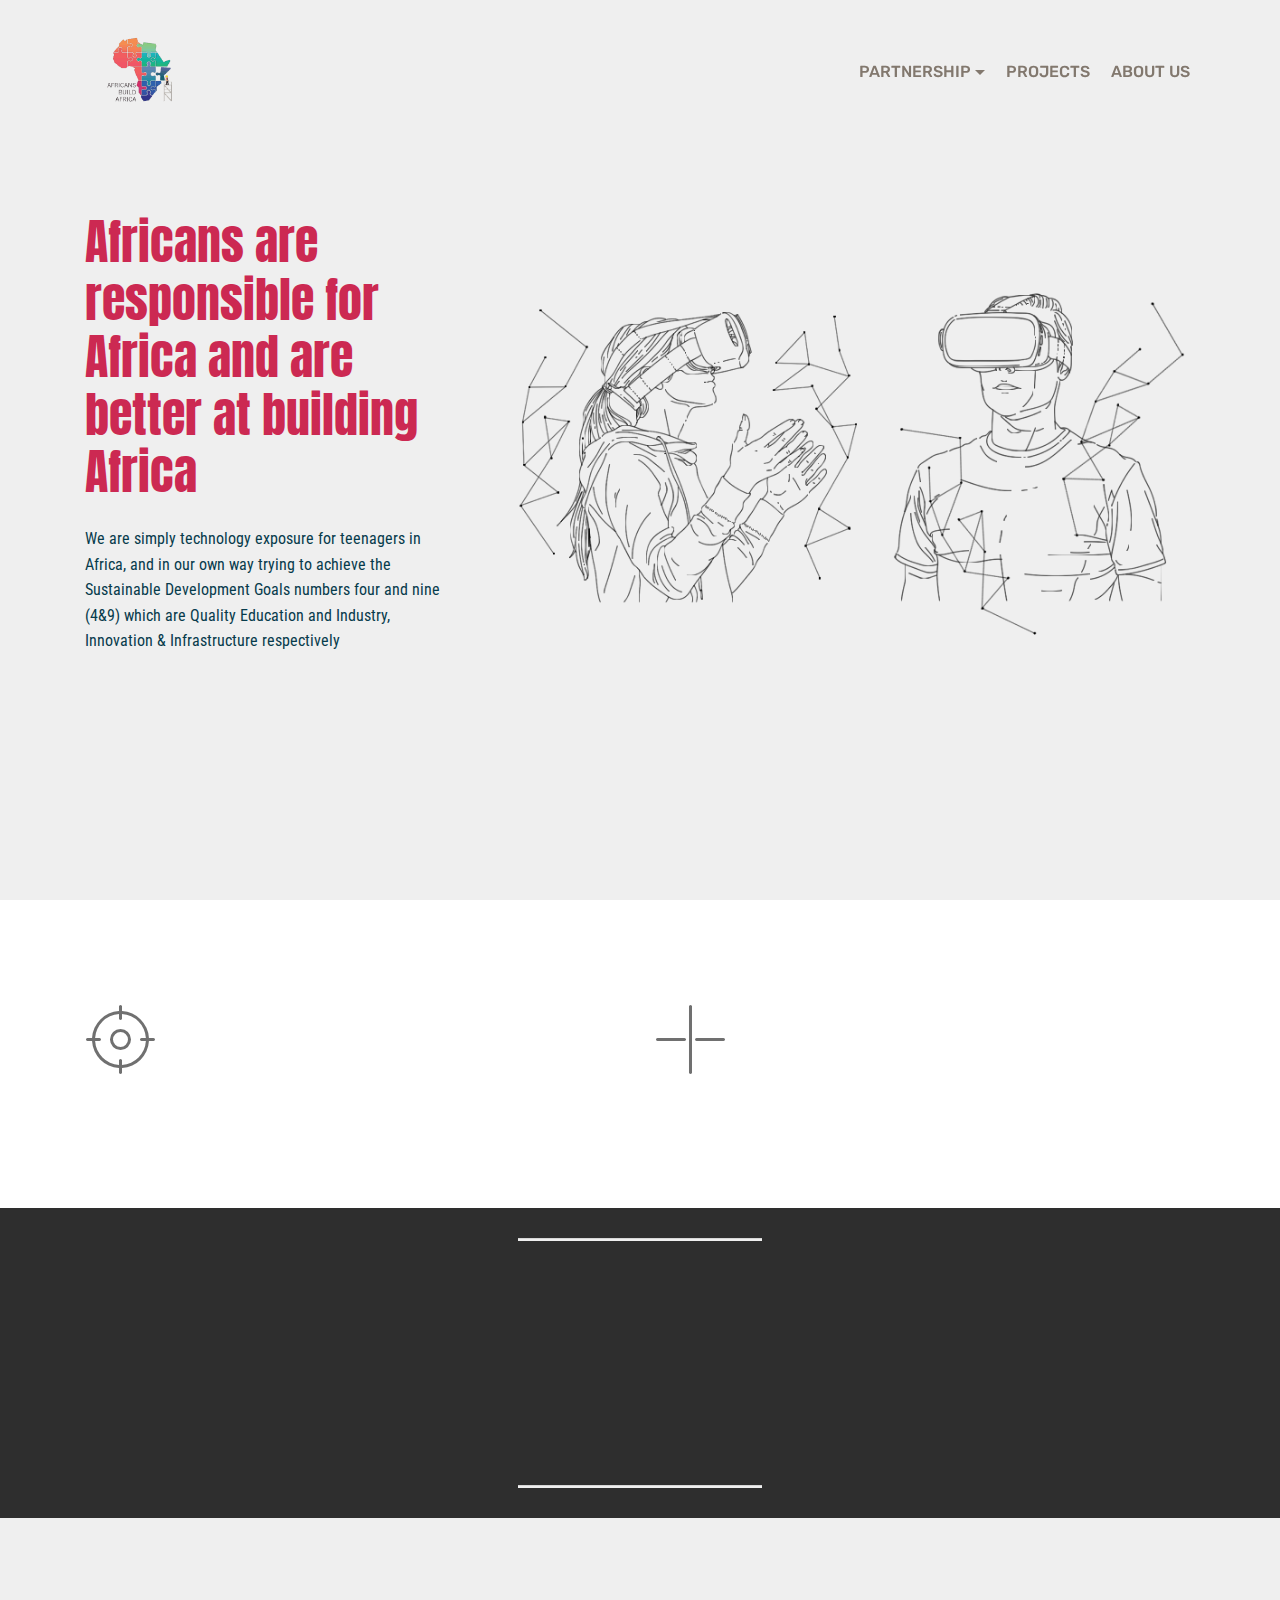
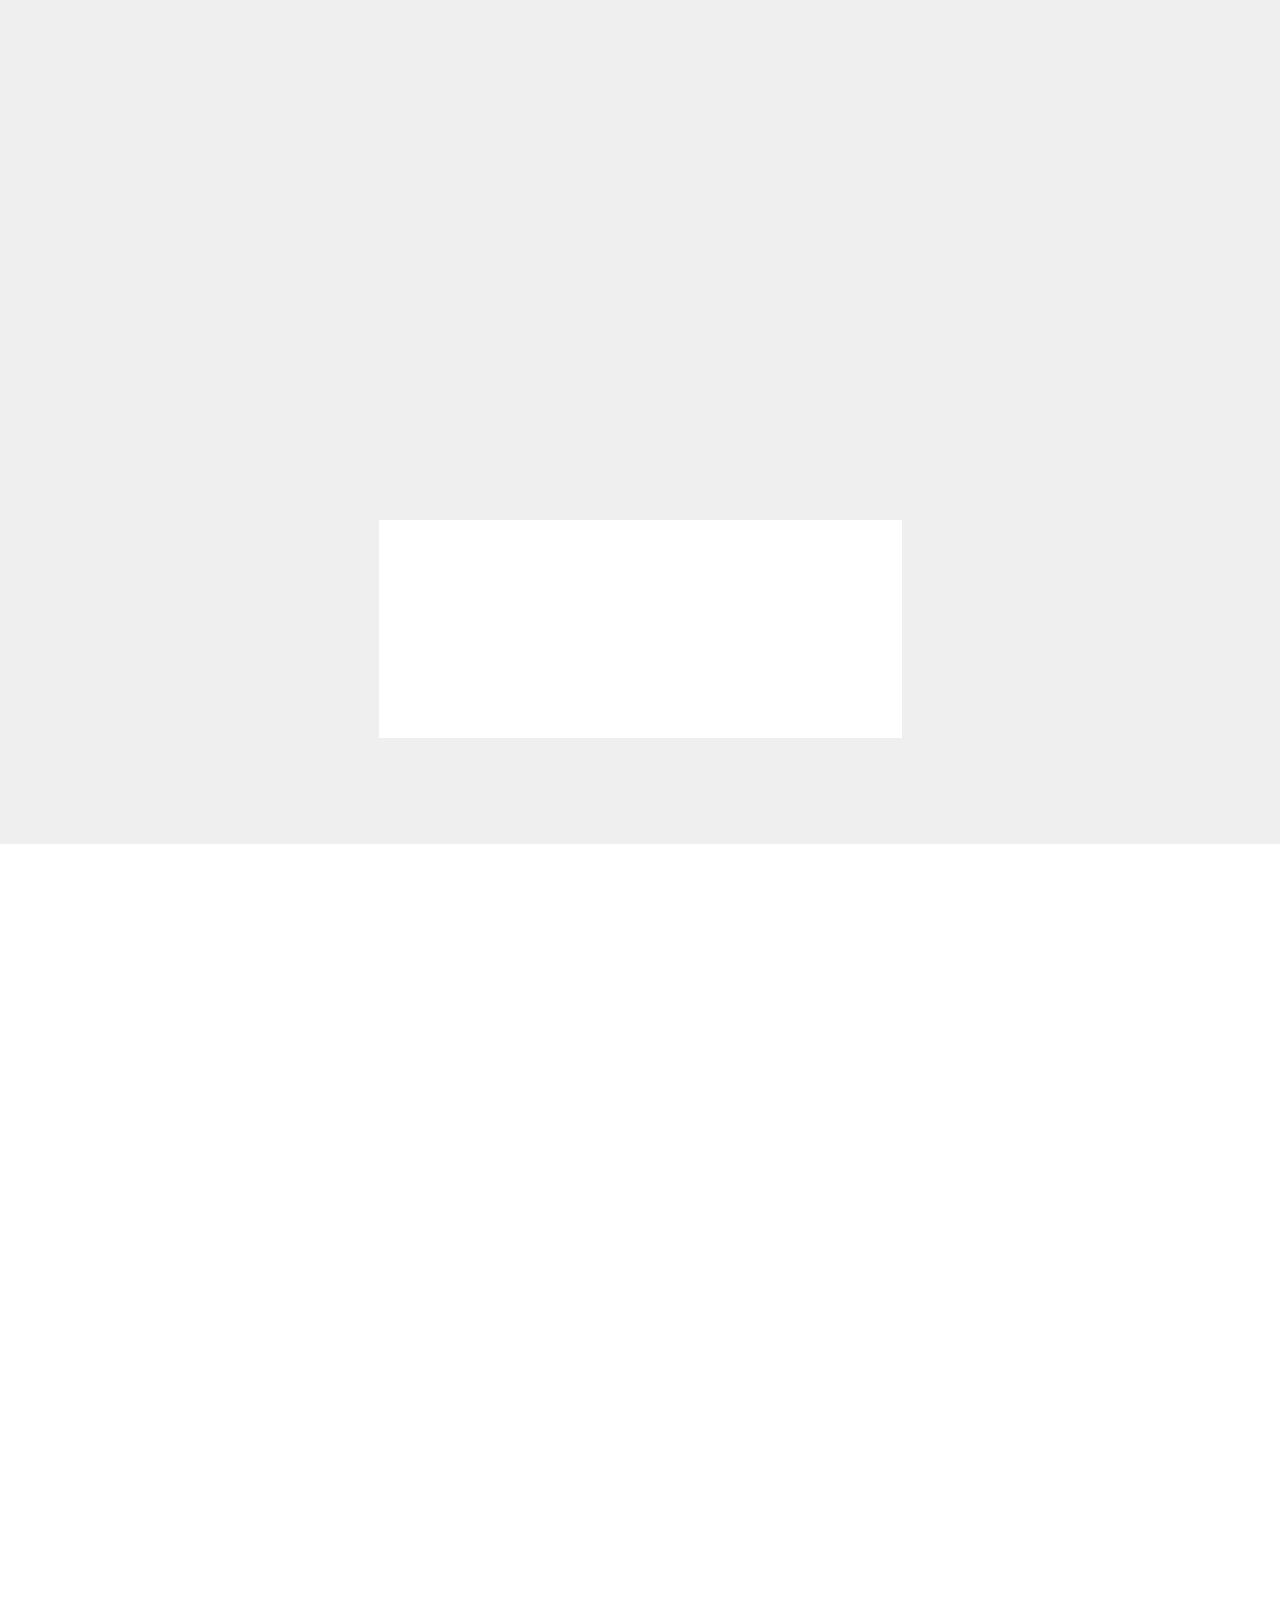
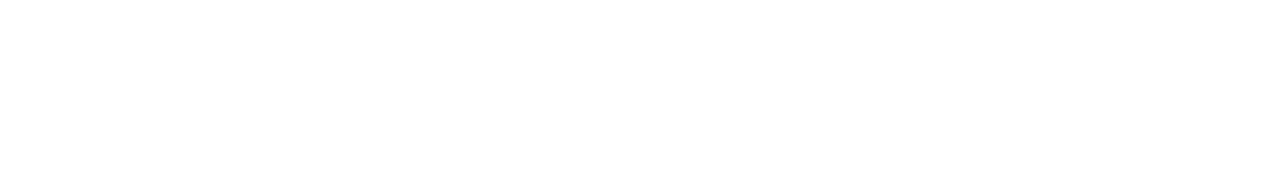
==== index.html @ 3caf0d1a "create github pages" ====
<!DOCTYPE html>
<html >
<head>
  <!-- Site made with Mobirise Website Builder v4.7.1, https://mobirise.com -->
  <meta charset="UTF-8">
  <meta http-equiv="X-UA-Compatible" content="IE=edge">
  <meta name="generator" content="Mobirise v4.7.1, mobirise.com">
  <meta name="viewport" content="width=device-width, initial-scale=1, minimum-scale=1">
  <link rel="shortcut icon" href="assets/images/africans-build-africa-logo-212x212.png" type="image/x-icon">
  <meta name="description" content="">
  <title>Home</title>
  <link rel="stylesheet" href="assets/web/assets/mobirise-icons/mobirise-icons.css">
  <link rel="stylesheet" href="assets/tether/tether.min.css">
  <link rel="stylesheet" href="assets/bootstrap/css/bootstrap.min.css">
  <link rel="stylesheet" href="assets/bootstrap/css/bootstrap-grid.min.css">
  <link rel="stylesheet" href="assets/bootstrap/css/bootstrap-reboot.min.css">
  <link rel="stylesheet" href="assets/animatecss/animate.min.css">
  <link rel="stylesheet" href="assets/socicon/css/styles.css">
  <link rel="stylesheet" href="assets/dropdown/css/style.css">
  <link rel="stylesheet" href="assets/theme/css/style.css">
  <link rel="stylesheet" href="assets/mobirise/css/mbr-additional.css" type="text/css">
  
  
  
</head>
<body>
  <section class="menu cid-qP77L60Vwp" once="menu" id="menu2-0">

    

    <nav class="navbar navbar-expand beta-menu navbar-dropdown align-items-center navbar-fixed-top navbar-toggleable-sm bg-color transparent">
        <button class="navbar-toggler navbar-toggler-right" type="button" data-toggle="collapse" data-target="#navbarSupportedContent" aria-controls="navbarSupportedContent" aria-expanded="false" aria-label="Toggle navigation">
            <div class="hamburger">
                <span></span>
                <span></span>
                <span></span>
                <span></span>
            </div>
        </button>
        <div class="menu-logo">
            <div class="navbar-brand">
                <span class="navbar-logo">
                    <a href="http://africansbuildafrica.org/">
                        <img src="assets/images/africans-build-africa-logo-212x212.png" alt="Africans Build Africa" title="" style="height: 8rem;">
                    </a>
                </span>
                <span class="navbar-caption-wrap"><a class="navbar-caption text-black display-4" href="https://mobirise.com"></a></span>
            </div>
        </div>
        <div class="collapse navbar-collapse" id="navbarSupportedContent">
            <ul class="navbar-nav nav-dropdown nav-right" data-app-modern-menu="true"><li class="nav-item dropdown">
                    <a class="nav-link link text-info dropdown-toggle display-4" href="partnership.html" data-toggle="dropdown-submenu" aria-expanded="false">
                        PARTNERSHIP</a><div class="dropdown-menu"><a class="text-info dropdown-item display-4" href="partnership.html">Sponsorship</a><a class="text-info dropdown-item display-4" href="partnership.html" aria-expanded="false">Volunteer</a></div>
                </li><li class="nav-item">
                    <a class="nav-link link text-info display-4" href="page1.html#header9-r">
                        PROJECTS<br></a>
                </li><li class="nav-item"><a class="nav-link link text-info display-4" href="about_us.html">
                        ABOUT US<br></a></li></ul>
            
        </div>
    </nav>
</section>

<section class="engine"><a href="https://mobirise.ws/o">free mobile website builder</a></section><section class="header3 cid-qPjDrXZtma mbr-fullscreen" id="header3-12">

    

    

    <div class="container">
        <div class="media-container-row">
            <div class="mbr-figure" style="width: 200%;">
                <img src="assets/images/slide00-763x449.png" alt="VR" title="">
            </div>

            <div class="media-content">
                <h1 class="mbr-section-title mbr-white pb-3 mbr-fonts-style display-2">Africans are responsible for Africa and are better at building Africa</h1>
                
                <div class="mbr-section-text mbr-white pb-3 ">
                    <p class="mbr-text mbr-fonts-style display-7">
                        We are simply technology exposure for teenagers in Africa, and in our own way trying to achieve the Sustainable Development Goals numbers four and nine (4&amp;9) which are Quality Education and Industry, Innovation &amp; Infrastructure respectively</p>
                </div>
                
            </div>
        </div>
    </div>

</section>

<section class="features7 cid-qPiSdGuQRK" id="features7-4">
    
    

    
    <div class="container">
        <div class="row justify-content-center">

            <div class="card p-3 col-12 col-md-6">
                <div class="media">
                    <div class="card-img pr-2">
                        <span class="mbr-iconfont mbri-target"></span>
                    </div>
                    <div class="card-box media-body">
                        <h4 class="card-title py-3 mbr-fonts-style display-7"><strong>VISION</strong></h4>
                        <p class="mbr-text mbr-fonts-style display-7">
                           an Africa where indigents are empowered and encouraged to deliberately take on and solve every-day challenge
                        </p>
                    </div>
                </div>
            </div>

            <div class="card p-3 col-12 col-md-6">
                <div class="media"> 
                    <div class="card-img pr-2">
                        <span class="mbr-iconfont mbri-plus"></span>
                    </div>
                    <div class="card-box media-body">
                        <h4 class="card-title py-3 mbr-fonts-style display-7"><strong>MISSION</strong></h4>
                        <p class="mbr-text mbr-fonts-style display-7">
                           to support the creation of an enabling environment which empowers young Africans to provide solutions to every-day problems
                        </p>
                    </div>
                </div>
            </div>

            

            
        </div>
    </div>
</section>

<section class="mbr-section article content10 cid-qPj3KdfQwL" id="content10-n">
    
     

    <div class="container">
        <div class="inner-container" style="width: 88%;">
            <hr class="line" style="width: 25%;">
            <div class="section-text align-center mbr-white mbr-fonts-style display-5"><em>With a bias for teenagers and technology, inspired by our belief in technology as the backbone for developing disruptive solution to any problem, we seek to reduce the level of ignorance with regards technology exposure amongst teenagers in Africa
</em><div><em>
</em></div><div><em>To achieve our mission, we will maximize the use of <strong>Virtual Reality Technology</strong> and develop technology experience centres across the African continent</em></div></div>
            <hr class="line" style="width: 25%;">
        </div>
    </div>
</section>

<section class="features18 popup-btn-cards cid-qPj1phIFl6" id="features18-f">

    

    
    <div class="container">
        <h2 class="mbr-section-title pb-3 align-center mbr-fonts-style display-2">A first initiative</h2>
        <h3 class="mbr-section-subtitle display-5 align-center mbr-fonts-style mbr-light">our maiden project</h3>
        <div class="media-container-row pt-5 ">
            <div class="card p-3 col-12 col-md-6">
                <div class="card-wrapper ">
                    <div class="card-img">
                        <div class="mbr-overlay"></div>
                        <div class="mbr-section-btn text-center"><a href="page1.html#header9-r" class="btn btn-secondary-outline display-4">Learn More</a></div>
                        <img src="assets/images/mynigeria-logo-i-mockup-1046x654.jpg" alt="Mobirise" title="">
                    </div>
                    <div class="card-box">
                        
                        <p class="mbr-text mbr-fonts-style align-left display-7">An initiative of the ABA organization working to expose children <br>(age 6-12) to their cultural roots. Through summer school and cultural exchange tours amongst others, MyNigeria inspires teenagers to be culture inquisitive by creating a learning platform that would deliver the best possible learning opportunity on all aspects of Nigerian culture, however diverse.
                        </p>
                    </div>
                </div>
            </div>
            

            

            
        </div>
    </div>
</section>

<section class="mbr-section form1 cid-qPiTfbpZos" id="form1-8">

    

    
    <div class="container">
        <div class="row justify-content-center">
            <div class="title col-12 col-lg-8">
                <h2 class="mbr-section-title align-center pb-3 mbr-fonts-style display-2">
                    CONTACT FORM
                </h2>
                <h3 class="mbr-section-subtitle align-center mbr-light pb-3 mbr-fonts-style display-5">
                    To reach us to be a partner in sponsorship and or volunteering.
                </h3>
            </div>
        </div>
    </div>
    <div class="container">
        <div class="row justify-content-center">
            <div class="media-container-column col-lg-8" data-form-type="formoid">
                    <div data-form-alert="" hidden="">Thanks for filling out the form!</div>
            
                    <form class="mbr-form" action="https://mobirise.com/" method="post" data-form-title="Mobirise Form"><input type="hidden" name="email" data-form-email="true" value="0aPue9z1H8r1ncO+2oD/396LRywT3zPu8SO1XTd2Z6Qi+t4EwQNlZKF6ZgDTkCr9yXQZxqCY0YjiorLmJ9UrQC/lUhsofE3Bj3aoCwno2oYM/ZnD2/RziuAx1MzKbEK+" data-form-field="Email">
                        <div class="row row-sm-offset">
                            <div class="col-md-4 multi-horizontal" data-for="name">
                                <div class="form-group">
                                    <label class="form-control-label mbr-fonts-style display-7" for="name-form1-8">Name</label>
                                    <input type="text" class="form-control" name="name" data-form-field="Name" required="" id="name-form1-8">
                                </div>
                            </div>
                            <div class="col-md-4 multi-horizontal" data-for="email">
                                <div class="form-group">
                                    <label class="form-control-label mbr-fonts-style display-7" for="email-form1-8">Email</label>
                                    <input type="email" class="form-control" name="email" data-form-field="Email" required="" id="email-form1-8">
                                </div>
                            </div>
                            <div class="col-md-4 multi-horizontal" data-for="phone">
                                <div class="form-group">
                                    <label class="form-control-label mbr-fonts-style display-7" for="phone-form1-8">Phone</label>
                                    <input type="tel" class="form-control" name="phone" data-form-field="Phone" id="phone-form1-8">
                                </div>
                            </div>
                        </div>
                        <div class="form-group" data-for="message">
                            <label class="form-control-label mbr-fonts-style display-7" for="message-form1-8">Message</label>
                            <textarea type="text" class="form-control" name="message" rows="7" data-form-field="Message" id="message-form1-8"></textarea>
                        </div>
            
                        <span class="input-group-btn"><button href="" type="submit" class="btn btn-form btn-secondary display-4">SEND FORM</button></span>
                    </form>
            </div>
        </div>
    </div>
</section>

<section once="" class="cid-qPiTyxk64c mbr-reveal" id="footer7-c">

    

    

    <div class="container">
        <div class="media-container-row align-center mbr-white">
            <div class="row row-links">
                <ul class="foot-menu">
                    
                    
                    
                    
                    
                <li class="foot-menu-item mbr-fonts-style display-7"></li><li class="foot-menu-item mbr-fonts-style display-7"><a class="text-white mbr-bold" href="partnership.html" target="_blank">Partnership</a></li><li class="foot-menu-item mbr-fonts-style display-7"><a class="text-white mbr-bold" href="projects.html" target="_blank">Project</a>s</li><li class="foot-menu-item mbr-fonts-style display-7"><a class="text-white mbr-bold" href="about_us.html" target="_blank">About Us</a></li><li class="foot-menu-item mbr-fonts-style display-7"></li></ul>
            </div>
            <div class="row social-row">
                <div class="social-list align-right pb-2">
                    
                    
                    
                    
                    
                    
                <div class="soc-item">
                        <a href="https://twitter.com/africansbuildafrica" target="_blank">
                            <span class="mbr-iconfont mbr-iconfont-social socicon-twitter socicon"></span>
                        </a>
                    </div><div class="soc-item">
                        <a href="https://www.facebook.com/pages/africansbuildafrica" target="_blank">
                            <span class="mbr-iconfont mbr-iconfont-social socicon-facebook socicon"></span>
                        </a>
                    </div><div class="soc-item">
                        <a href="https://www.youtube.com/c/africansbuildafrica" target="_blank">
                            <span class="mbr-iconfont mbr-iconfont-social socicon-youtube socicon"></span>
                        </a>
                    </div><div class="soc-item">
                        <a href="https://instagram.com/africansbuildafrica" target="_blank">
                            <span class="mbr-iconfont mbr-iconfont-social socicon-instagram socicon"></span>
                        </a>
                    </div><div class="soc-item">
                        <a href="https://plus.google.com/u/0/+africansbuildafrica" target="_blank">
                            <span class="mbr-iconfont mbr-iconfont-social socicon-googleplus socicon"></span>
                        </a>
                    </div><div class="soc-item">
                        <a href="tel:+234-706-111-1111">
                            <span class="mbr-iconfont mbr-iconfont-social socicon-viber socicon"></span>
                        </a>
                    </div></div>
            </div>
            <div class="row row-copirayt">
                <p class="mbr-text mb-0 mbr-fonts-style mbr-white align-center display-7">
                    © Copyright 2018 AfricansBuildAfrica - All Rights Reserved
                </p>
            </div>
        </div>
    </div>
</section>


  <script src="assets/web/assets/jquery/jquery.min.js"></script>
  <script src="assets/popper/popper.min.js"></script>
  <script src="assets/tether/tether.min.js"></script>
  <script src="assets/bootstrap/js/bootstrap.min.js"></script>
  <script src="assets/smoothscroll/smooth-scroll.js"></script>
  <script src="assets/dropdown/js/script.min.js"></script>
  <script src="assets/touchswipe/jquery.touch-swipe.min.js"></script>
  <script src="assets/mbr-popup-btns/mbr-popup-btns.js"></script>
  <script src="assets/viewportchecker/jquery.viewportchecker.js"></script>
  <script src="assets/theme/js/script.js"></script>
  <script src="assets/formoid/formoid.min.js"></script>
  
  
  <input name="animation" type="hidden">
  </body>
</html>
---- assets/web/assets/mobirise-icons/mobirise-icons.css ----
@font-face {
  font-family: 'MobiriseIcons';
  src:  url('mobirise-icons.eot?spat4u');
  src:  url('mobirise-icons.eot?spat4u#iefix') format('embedded-opentype'),
    url('mobirise-icons.ttf?spat4u') format('truetype'),
    url('mobirise-icons.woff?spat4u') format('woff'),
    url('mobirise-icons.svg?spat4u#MobiriseIcons') format('svg');
  font-weight: normal;
  font-style: normal;
}

[class^="mbri-"], [class*=" mbri-"] {
  /* use !important to prevent issues with browser extensions that change fonts */
  font-family: MobiriseIcons !important;
  speak: none;
  font-style: normal;
  font-weight: normal;
  font-variant: normal;
  text-transform: none;
  line-height: 1;

  /* Better Font Rendering =========== */
  -webkit-font-smoothing: antialiased;
  -moz-osx-font-smoothing: grayscale;
}

.mbri-add-submenu:before {
  content: "\e900";
}
.mbri-alert:before {
  content: "\e901";
}
.mbri-align-center:before {
  content: "\e902";
}
.mbri-align-justify:before {
  content: "\e903";
}
.mbri-align-left:before {
  content: "\e904";
}
.mbri-align-right:before {
  content: "\e905";
}
.mbri-android:before {
  content: "\e906";
}
.mbri-apple:before {
  content: "\e907";
}
.mbri-arrow-down:before {
  content: "\e908";
}
.mbri-arrow-next:before {
  content: "\e909";
}
.mbri-arrow-prev:before {
  content: "\e90a";
}
.mbri-arrow-up:before {
  content: "\e90b";
}
.mbri-bold:before {
  content: "\e90c";
}
.mbri-bookmark:before {
  content: "\e90d";
}
.mbri-bootstrap:before {
  content: "\e90e";
}
.mbri-briefcase:before {
  content: "\e90f";
}
.mbri-browse:before {
  content: "\e910";
}
.mbri-bulleted-list:before {
  content: "\e911";
}
.mbri-calendar:before {
  content: "\e912";
}
.mbri-camera:before {
  content: "\e913";
}
.mbri-cart-add:before {
  content: "\e914";
}
.mbri-cart-full:before {
  content: "\e915";
}
.mbri-cash:before {
  content: "\e916";
}
.mbri-change-style:before {
  content: "\e917";
}
.mbri-chat:before {
  content: "\e918";
}
.mbri-clock:before {
  content: "\e919";
}
.mbri-close:before {
  content: "\e91a";
}
.mbri-cloud:before {
  content: "\e91b";
}
.mbri-code:before {
  content: "\e91c";
}
.mbri-contact-form:before {
  content: "\e91d";
}
.mbri-credit-card:before {
  content: "\e91e";
}
.mbri-cursor-click:before {
  content: "\e91f";
}
.mbri-cust-feedback:before {
  content: "\e920";
}
.mbri-database:before {
  content: "\e921";
}
.mbri-delivery:before {
  content: "\e922";
}
.mbri-desktop:before {
  content: "\e923";
}
.mbri-devices:before {
  content: "\e924";
}
.mbri-down:before {
  content: "\e925";
}
.mbri-download:before {
  content: "\e989";
}
.mbri-drag-n-drop:before {
  content: "\e927";
}
.mbri-drag-n-drop2:before {
  content: "\e928";
}
.mbri-edit:before {
  content: "\e929";
}
.mbri-edit2:before {
  content: "\e92a";
}
.mbri-error:before {
  content: "\e92b";
}
.mbri-extension:before {
  content: "\e92c";
}
.mbri-features:before {
  content: "\e92d";
}
.mbri-file:before {
  content: "\e92e";
}
.mbri-flag:before {
  content: "\e92f";
}
.mbri-folder:before {
  content: "\e930";
}
.mbri-gift:before {
  content: "\e931";
}
.mbri-github:before {
  content: "\e932";
}
.mbri-globe:before {
  content: "\e933";
}
.mbri-globe-2:before {
  content: "\e934";
}
.mbri-growing-chart:before {
  content: "\e935";
}
.mbri-hearth:before {
  content: "\e936";
}
.mbri-help:before {
  content: "\e937";
}
.mbri-home:before {
  content: "\e938";
}
.mbri-hot-cup:before {
  content: "\e939";
}
.mbri-idea:before {
  content: "\e93a";
}
.mbri-image-gallery:before {
  content: "\e93b";
}
.mbri-image-slider:before {
  content: "\e93c";
}
.mbri-info:before {
  content: "\e93d";
}
.mbri-italic:before {
  content: "\e93e";
}
.mbri-key:before {
  content: "\e93f";
}
.mbri-laptop:before {
  content: "\e940";
}
.mbri-layers:before {
  content: "\e941";
}
.mbri-left-right:before {
  content: "\e942";
}
.mbri-left:before {
  content: "\e943";
}
.mbri-letter:before {
  content: "\e944";
}
.mbri-like:before {
  content: "\e945";
}
.mbri-link:before {
  content: "\e946";
}
.mbri-lock:before {
  content: "\e947";
}
.mbri-login:before {
  content: "\e948";
}
.mbri-logout:before {
  content: "\e949";
}
.mbri-magic-stick:before {
  content: "\e94a";
}
.mbri-map-pin:before {
  content: "\e94b";
}
.mbri-menu:before {
  content: "\e94c";
}
.mbri-mobile:before {
  content: "\e94d";
}
.mbri-mobile2:before {
  content: "\e94e";
}
.mbri-mobirise:before {
  content: "\e94f";
}
.mbri-more-horizontal:before {
  content: "\e950";
}
.mbri-more-vertical:before {
  content: "\e951";
}
.mbri-music:before {
  content: "\e952";
}
.mbri-new-file:before {
  content: "\e953";
}
.mbri-numbered-list:before {
  content: "\e954";
}
.mbri-opened-folder:before {
  content: "\e955";
}
.mbri-pages:before {
  content: "\e956";
}
.mbri-paper-plane:before {
  content: "\e957";
}
.mbri-paperclip:before {
  content: "\e958";
}
.mbri-photo:before {
  content: "\e959";
}
.mbri-photos:before {
  content: "\e95a";
}
.mbri-pin:before {
  content: "\e95b";
}
.mbri-play:before {
  content: "\e95c";
}
.mbri-plus:before {
  content: "\e95d";
}
.mbri-preview:before {
  content: "\e95e";
}
.mbri-print:before {
  content: "\e95f";
}
.mbri-protect:before {
  content: "\e960";
}
.mbri-question:before {
  content: "\e961";
}
.mbri-quote-left:before {
  content: "\e962";
}
.mbri-quote-right:before {
  content: "\e963";
}
.mbri-refresh:before {
  content: "\e964";
}
.mbri-responsive:before {
  content: "\e965";
}
.mbri-right:before {
  content: "\e966";
}
.mbri-rocket:before {
  content: "\e967";
}
.mbri-sad-face:before {
  content: "\e968";
}
.mbri-sale:before {
  content: "\e969";
}
.mbri-save:before {
  content: "\e96a";
}
.mbri-search:before {
  content: "\e96b";
}
.mbri-setting:before {
  content: "\e96c";
}
.mbri-setting2:before {
  content: "\e96d";
}
.mbri-setting3:before {
  content: "\e96e";
}
.mbri-share:before {
  content: "\e96f";
}
.mbri-shopping-bag:before {
  content: "\e970";
}
.mbri-shopping-basket:before {
  content: "\e971";
}
.mbri-shopping-cart:before {
  content: "\e972";
}
.mbri-sites:before {
  content: "\e973";
}
.mbri-smile-face:before {
  content: "\e974";
}
.mbri-speed:before {
  content: "\e975";
}
.mbri-star:before {
  content: "\e976";
}
.mbri-success:before {
  content: "\e977";
}
.mbri-sun:before {
  content: "\e978";
}
.mbri-sun2:before {
  content: "\e979";
}
.mbri-tablet:before {
  content: "\e97a";
}
.mbri-tablet-vertical:before {
  content: "\e97b";
}
.mbri-target:before {
  content: "\e97c";
}
.mbri-timer:before {
  content: "\e97d";
}
.mbri-to-ftp:before {
  content: "\e97e";
}
.mbri-to-local-drive:before {
  content: "\e97f";
}
.mbri-touch-swipe:before {
  content: "\e980";
}
.mbri-touch:before {
  content: "\e981";
}
.mbri-trash:before {
  content: "\e982";
}
.mbri-underline:before {
  content: "\e983";
}
.mbri-unlink:before {
  content: "\e984";
}
.mbri-unlock:before {
  content: "\e985";
}
.mbri-up-down:before {
  content: "\e986";
}
.mbri-up:before {
  content: "\e987";
}
.mbri-update:before {
  content: "\e988";
}
.mbri-upload:before {
 content: "\e926"; 
}
.mbri-user:before {
  content: "\e98a";
}
.mbri-user2:before {
  content: "\e98b";
}
.mbri-users:before {
  content: "\e98c";
}
.mbri-video:before {
  content: "\e98d";
}
.mbri-video-play:before {
  content: "\e98e";
}
.mbri-watch:before {
  content: "\e98f";
}
.mbri-website-theme:before {
  content: "\e990";
}
.mbri-wifi:before {
  content: "\e991";
}
.mbri-windows:before {
  content: "\e992";
}
.mbri-zoom-out:before {
  content: "\e993";
}
.mbri-redo:before {
  content: "\e994";
}
.mbri-undo:before {
  content: "\e995";
}
---- assets/socicon/css/styles.css ----
@charset "UTF-8";

@font-face {
  font-family: "socicon";
  src:url("../fonts/socicon.eot");
  src:url("../fonts/socicon.eot?#iefix") format("embedded-opentype"),
    url("../fonts/socicon.woff") format("woff"),
    url("../fonts/socicon.ttf") format("truetype"),
    url("../fonts/socicon.svg#socicon") format("svg");
  font-weight: normal;
  font-style: normal;

}

[data-icon]:before {
  font-family: "socicon" !important;
  content: attr(data-icon);
  font-style: normal !important;
  font-weight: normal !important;
  font-variant: normal !important;
  text-transform: none !important;
  speak: none;
  line-height: 1;
  -webkit-font-smoothing: antialiased;
  -moz-osx-font-smoothing: grayscale;
}

[class^="socicon-"]:before,
[class*=" socicon-"]:before {
  font-family: "socicon" !important;
  font-style: normal !important;
  font-weight: normal !important;
  font-variant: normal !important;
  text-transform: none !important;
  speak: none;
  line-height: 1;
  -webkit-font-smoothing: antialiased;
  -moz-osx-font-smoothing: grayscale;
}

.socicon-modelmayhem:before {
  content: "\e000";
}
.socicon-mixcloud:before {
  content: "\e001";
}
.socicon-drupal:before {
  content: "\e002";
}
.socicon-swarm:before {
  content: "\e003";
}
.socicon-istock:before {
  content: "\e004";
}
.socicon-yammer:before {
  content: "\e005";
}
.socicon-ello:before {
  content: "\e006";
}
.socicon-stackoverflow:before {
  content: "\e007";
}
.socicon-persona:before {
  content: "\e008";
}
.socicon-triplej:before {
  content: "\e009";
}
.socicon-houzz:before {
  content: "\e00a";
}
.socicon-rss:before {
  content: "\e00b";
}
.socicon-paypal:before {
  content: "\e00c";
}
.socicon-odnoklassniki:before {
  content: "\e00d";
}
.socicon-airbnb:before {
  content: "\e00e";
}
.socicon-periscope:before {
  content: "\e00f";
}
.socicon-outlook:before {
  content: "\e010";
}
.socicon-coderwall:before {
  content: "\e011";
}
.socicon-tripadvisor:before {
  content: "\e012";
}
.socicon-appnet:before {
  content: "\e013";
}
.socicon-goodreads:before {
  content: "\e014";
}
.socicon-tripit:before {
  content: "\e015";
}
.socicon-lanyrd:before {
  content: "\e016";
}
.socicon-slideshare:before {
  content: "\e017";
}
.socicon-buffer:before {
  content: "\e018";
}
.socicon-disqus:before {
  content: "\e019";
}
.socicon-vkontakte:before {
  content: "\e01a";
}
.socicon-whatsapp:before {
  content: "\e01b";
}
.socicon-patreon:before {
  content: "\e01c";
}
.socicon-storehouse:before {
  content: "\e01d";
}
.socicon-pocket:before {
  content: "\e01e";
}
.socicon-mail:before {
  content: "\e01f";
}
.socicon-blogger:before {
  content: "\e020";
}
.socicon-technorati:before {
  content: "\e021";
}
.socicon-reddit:before {
  content: "\e022";
}
.socicon-dribbble:before {
  content: "\e023";
}
.socicon-stumbleupon:before {
  content: "\e024";
}
.socicon-digg:before {
  content: "\e025";
}
.socicon-envato:before {
  content: "\e026";
}
.socicon-behance:before {
  content: "\e027";
}
.socicon-delicious:before {
  content: "\e028";
}
.socicon-deviantart:before {
  content: "\e029";
}
.socicon-forrst:before {
  content: "\e02a";
}
.socicon-play:before {
  content: "\e02b";
}
.socicon-zerply:before {
  content: "\e02c";
}
.socicon-wikipedia:before {
  content: "\e02d";
}
.socicon-apple:before {
  content: "\e02e";
}
.socicon-flattr:before {
  content: "\e02f";
}
.socicon-github:before {
  content: "\e030";
}
.socicon-renren:before {
  content: "\e031";
}
.socicon-friendfeed:before {
  content: "\e032";
}
.socicon-newsvine:before {
  content: "\e033";
}
.socicon-identica:before {
  content: "\e034";
}
.socicon-bebo:before {
  content: "\e035";
}
.socicon-zynga:before {
  content: "\e036";
}
.socicon-steam:before {
  content: "\e037";
}
.socicon-xbox:before {
  content: "\e038";
}
.socicon-windows:before {
  content: "\e039";
}
.socicon-qq:before {
  content: "\e03a";
}
.socicon-douban:before {
  content: "\e03b";
}
.socicon-meetup:before {
  content: "\e03c";
}
.socicon-playstation:before {
  content: "\e03d";
}
.socicon-android:before {
  content: "\e03e";
}
.socicon-snapchat:before {
  content: "\e03f";
}
.socicon-twitter:before {
  content: "\e040";
}
.socicon-facebook:before {
  content: "\e041";
}
.socicon-googleplus:before {
  content: "\e042";
}
.socicon-pinterest:before {
  content: "\e043";
}
.socicon-foursquare:before {
  content: "\e044";
}
.socicon-yahoo:before {
  content: "\e045";
}
.socicon-skype:before {
  content: "\e046";
}
.socicon-yelp:before {
  content: "\e047";
}
.socicon-feedburner:before {
  content: "\e048";
}
.socicon-linkedin:before {
  content: "\e049";
}
.socicon-viadeo:before {
  content: "\e04a";
}
.socicon-xing:before {
  content: "\e04b";
}
.socicon-myspace:before {
  content: "\e04c";
}
.socicon-soundcloud:before {
  content: "\e04d";
}
.socicon-spotify:before {
  content: "\e04e";
}
.socicon-grooveshark:before {
  content: "\e04f";
}
.socicon-lastfm:before {
  content: "\e050";
}
.socicon-youtube:before {
  content: "\e051";
}
.socicon-vimeo:before {
  content: "\e052";
}
.socicon-dailymotion:before {
  content: "\e053";
}
.socicon-vine:before {
  content: "\e054";
}
.socicon-flickr:before {
  content: "\e055";
}
.socicon-500px:before {
  content: "\e056";
}
.socicon-wordpress:before {
  content: "\e058";
}
.socicon-tumblr:before {
  content: "\e059";
}
.socicon-twitch:before {
  content: "\e05a";
}
.socicon-8tracks:before {
  content: "\e05b";
}
.socicon-amazon:before {
  content: "\e05c";
}
.socicon-icq:before {
  content: "\e05d";
}
.socicon-smugmug:before {
  content: "\e05e";
}
.socicon-ravelry:before {
  content: "\e05f";
}
.socicon-weibo:before {
  content: "\e060";
}
.socicon-baidu:before {
  content: "\e061";
}
.socicon-angellist:before {
  content: "\e062";
}
.socicon-ebay:before {
  content: "\e063";
}
.socicon-imdb:before {
  content: "\e064";
}
.socicon-stayfriends:before {
  content: "\e065";
}
.socicon-residentadvisor:before {
  content: "\e066";
}
.socicon-google:before {
  content: "\e067";
}
.socicon-yandex:before {
  content: "\e068";
}
.socicon-sharethis:before {
  content: "\e069";
}
.socicon-bandcamp:before {
  content: "\e06a";
}
.socicon-itunes:before {
  content: "\e06b";
}
.socicon-deezer:before {
  content: "\e06c";
}
.socicon-telegram:before {
  content: "\e06e";
}
.socicon-openid:before {
  content: "\e06f";
}
.socicon-amplement:before {
  content: "\e070";
}
.socicon-viber:before {
  content: "\e071";
}
.socicon-zomato:before {
  content: "\e072";
}
.socicon-draugiem:before {
  content: "\e074";
}
.socicon-endomodo:before {
  content: "\e075";
}
.socicon-filmweb:before {
  content: "\e076";
}
.socicon-stackexchange:before {
  content: "\e077";
}
.socicon-wykop:before {
  content: "\e078";
}
.socicon-teamspeak:before {
  content: "\e079";
}
.socicon-teamviewer:before {
  content: "\e07a";
}
.socicon-ventrilo:before {
  content: "\e07b";
}
.socicon-younow:before {
  content: "\e07c";
}
.socicon-raidcall:before {
  content: "\e07d";
}
.socicon-mumble:before {
  content: "\e07e";
}
.socicon-medium:before {
  content: "\e06d";
}
.socicon-bebee:before {
  content: "\e07f";
}
.socicon-hitbox:before {
  content: "\e080";
}
.socicon-reverbnation:before {
  content: "\e081";
}
.socicon-formulr:before {
  content: "\e082";
}
.socicon-instagram:before {
  content: "\e057";
}
.socicon-battlenet:before {
  content: "\e083";
}
.socicon-chrome:before {
  content: "\e084";
}
.socicon-discord:before {
  content: "\e086";
}
.socicon-issuu:before {
  content: "\e087";
}
.socicon-macos:before {
  content: "\e088";
}
.socicon-firefox:before {
  content: "\e089";
}
.socicon-opera:before {
  content: "\e08d";
}
.socicon-keybase:before {
  content: "\e090";
}
.socicon-alliance:before {
  content: "\e091";
}
.socicon-livejournal:before {
  content: "\e092";
}
.socicon-googlephotos:before {
  content: "\e093";
}
.socicon-horde:before {
  content: "\e094";
}
.socicon-etsy:before {
  content: "\e095";
}
.socicon-zapier:before {
  content: "\e096";
}
.socicon-google-scholar:before {
  content: "\e097";
}
.socicon-researchgate:before {
  content: "\e098";
}
.socicon-wechat:before {
  content: "\e099";
}
.socicon-strava:before {
  content: "\e09a";
}
.socicon-line:before {
  content: "\e09b";
}
.socicon-lyft:before {
  content: "\e09c";
}
.socicon-uber:before {
  content: "\e09d";
}
.socicon-songkick:before {
  content: "\e09e";
}
.socicon-viewbug:before {
  content: "\e09f";
}
.socicon-googlegroups:before {
  content: "\e0a0";
}
.socicon-quora:before {
  content: "\e073";
}
.socicon-diablo:before {
  content: "\e085";
}
.socicon-blizzard:before {
  content: "\e0a1";
}
.socicon-hearthstone:before {
  content: "\e08b";
}
.socicon-heroes:before {
  content: "\e08a";
}
.socicon-overwatch:before {
  content: "\e08c";
}
.socicon-warcraft:before {
  content: "\e08e";
}
.socicon-starcraft:before {
  content: "\e08f";
}
.socicon-beam:before {
  content: "\e0a2";
}
.socicon-curse:before {
  content: "\e0a3";
}
.socicon-player:before {
  content: "\e0a4";
}
.socicon-streamjar:before {
  content: "\e0a5";
}
.socicon-nintendo:before {
  content: "\e0a6";
}
.socicon-hellocoton:before {
  content: "\e0a7";
}
---- assets/dropdown/css/style.css ----
.navbar-dropdown {
  left: 0;
  padding: 0;
  position: absolute;
  right: 0;
  top: 0;
  transition: all 0.45s ease;
  z-index: 1030;
  background: #282828; }
  .navbar-dropdown .navbar-logo {
    margin-right: 0.8rem;
    transition: margin 0.3s ease-in-out;
    vertical-align: middle; }
    .navbar-dropdown .navbar-logo img {
      height: 3.125rem;
      transition: all 0.3s ease-in-out; }
    .navbar-dropdown .navbar-logo.mbr-iconfont {
      font-size: 3.125rem;
      line-height: 3.125rem; }
  .navbar-dropdown .navbar-caption {
    font-weight: 700;
    white-space: normal;
    vertical-align: -4px;
    line-height: 3.125rem !important; }
    .navbar-dropdown .navbar-caption, .navbar-dropdown .navbar-caption:hover {
      color: inherit;
      text-decoration: none; }
  .navbar-dropdown .mbr-iconfont + .navbar-caption {
    vertical-align: -1px; }
  .navbar-dropdown.navbar-fixed-top {
    position: fixed; }
  .navbar-dropdown .navbar-brand span {
    vertical-align: -4px; }
  .navbar-dropdown.bg-color.transparent {
    background: none; }
  .navbar-dropdown.navbar-short .navbar-brand {
    padding: 0.625rem 0; }
    .navbar-dropdown.navbar-short .navbar-brand span {
      vertical-align: -1px; }
  .navbar-dropdown.navbar-short .navbar-caption {
    line-height: 2.375rem !important;
    vertical-align: -2px; }
  .navbar-dropdown.navbar-short .navbar-logo {
    margin-right: 0.5rem; }
    .navbar-dropdown.navbar-short .navbar-logo img {
      height: 2.375rem; }
    .navbar-dropdown.navbar-short .navbar-logo.mbr-iconfont {
      font-size: 2.375rem;
      line-height: 2.375rem; }
  .navbar-dropdown.navbar-short .mbr-table-cell {
    height: 3.625rem; }
  .navbar-dropdown .navbar-close {
    left: 0.6875rem;
    position: fixed;
    top: 0.75rem;
    z-index: 1000; }
  .navbar-dropdown .hamburger-icon {
    content: "";
    display: inline-block;
    vertical-align: middle;
    width: 16px;
    -webkit-box-shadow: 0 -6px 0 1px #282828,0 0 0 1px #282828,0 6px 0 1px #282828;
    -moz-box-shadow: 0 -6px 0 1px #282828,0 0 0 1px #282828,0 6px 0 1px #282828;
    box-shadow: 0 -6px 0 1px #282828,0 0 0 1px #282828,0 6px 0 1px #282828; }

.dropdown-menu .dropdown-toggle[data-toggle="dropdown-submenu"]::after {
  border-bottom: 0.35em solid transparent;
  border-left: 0.35em solid;
  border-right: 0;
  border-top: 0.35em solid transparent;
  margin-left: 0.3rem; }

.dropdown-menu .dropdown-item:focus {
  outline: 0; }

.nav-dropdown {
  font-size: 0.75rem;
  font-weight: 500;
  height: auto !important; }
  .nav-dropdown .nav-btn {
    padding-left: 1rem; }
  .nav-dropdown .link {
    margin: .667em 1.667em;
    font-weight: 500;
    padding: 0;
    transition: color .2s ease-in-out; }
    .nav-dropdown .link.dropdown-toggle {
      margin-right: 2.583em; }
      .nav-dropdown .link.dropdown-toggle::after {
        margin-left: .25rem;
        border-top: 0.35em solid;
        border-right: 0.35em solid transparent;
        border-left: 0.35em solid transparent;
        border-bottom: 0; }
      .nav-dropdown .link.dropdown-toggle[aria-expanded="true"] {
        margin: 0;
        padding: 0.667em 3.263em  0.667em 1.667em; }
  .nav-dropdown .link::after,
  .nav-dropdown .dropdown-item::after {
    color: inherit; }
  .nav-dropdown .btn {
    font-size: 0.75rem;
    font-weight: 700;
    letter-spacing: 0;
    margin-bottom: 0;
    padding-left: 1.25rem;
    padding-right: 1.25rem; }
  .nav-dropdown .dropdown-menu {
    border-radius: 0;
    border: 0;
    left: 0;
    margin: 0;
    padding-bottom: 1.25rem;
    padding-top: 1.25rem;
    position: relative; }
  .nav-dropdown .dropdown-submenu {
    margin-left: 0.125rem;
    top: 0; }
  .nav-dropdown .dropdown-item {
    font-weight: 500;
    line-height: 2;
    padding: 0.3846em 4.615em 0.3846em 1.5385em;
    position: relative;
    transition: color .2s ease-in-out, background-color .2s ease-in-out; }
    .nav-dropdown .dropdown-item::after {
      margin-top: -0.3077em;
      position: absolute;
      right: 1.1538em;
      top: 50%; }
    .nav-dropdown .dropdown-item:focus, .nav-dropdown .dropdown-item:hover {
      background: none; }

@media (max-width: 767px) {
  .nav-dropdown.navbar-toggleable-sm {
    bottom: 0;
    display: none;
    left: 0;
    overflow-x: hidden;
    position: fixed;
    top: 0;
    transform: translateX(-100%);
    -ms-transform: translateX(-100%);
    -webkit-transform: translateX(-100%);
    width: 18.75rem;
    z-index: 999; } }
.nav-dropdown.navbar-toggleable-xl {
  bottom: 0;
  display: none;
  left: 0;
  overflow-x: hidden;
  position: fixed;
  top: 0;
  transform: translateX(-100%);
  -ms-transform: translateX(-100%);
  -webkit-transform: translateX(-100%);
  width: 18.75rem;
  z-index: 999; }

.nav-dropdown-sm {
  display: block !important;
  overflow-x: hidden;
  overflow: auto;
  padding-top: 3.875rem; }
  .nav-dropdown-sm::after {
    content: "";
    display: block;
    height: 3rem;
    width: 100%; }
  .nav-dropdown-sm.collapse.in ~ .navbar-close {
    display: block !important; }
  .nav-dropdown-sm.collapsing, .nav-dropdown-sm.collapse.in {
    transform: translateX(0);
    -ms-transform: translateX(0);
    -webkit-transform: translateX(0);
    transition: all 0.25s ease-out;
    -webkit-transition: all 0.25s ease-out;
    background: #282828; }
  .nav-dropdown-sm.collapsing[aria-expanded="false"] {
    transform: translateX(-100%);
    -ms-transform: translateX(-100%);
    -webkit-transform: translateX(-100%); }
  .nav-dropdown-sm .nav-item {
    display: block;
    margin-left: 0 !important;
    padding-left: 0; }
  .nav-dropdown-sm .link,
  .nav-dropdown-sm .dropdown-item {
    border-top: 1px dotted rgba(255, 255, 255, 0.1);
    font-size: 0.8125rem;
    line-height: 1.6;
    margin: 0 !important;
    padding: 0.875rem 2.4rem 0.875rem 1.5625rem !important;
    position: relative;
    white-space: normal; }
    .nav-dropdown-sm .link:focus, .nav-dropdown-sm .link:hover,
    .nav-dropdown-sm .dropdown-item:focus,
    .nav-dropdown-sm .dropdown-item:hover {
      background: rgba(0, 0, 0, 0.2) !important;
      color: #c0a375; }
  .nav-dropdown-sm .nav-btn {
    position: relative;
    padding: 1.5625rem 1.5625rem 0 1.5625rem; }
    .nav-dropdown-sm .nav-btn::before {
      border-top: 1px dotted rgba(255, 255, 255, 0.1);
      content: "";
      left: 0;
      position: absolute;
      top: 0;
      width: 100%; }
    .nav-dropdown-sm .nav-btn + .nav-btn {
      padding-top: 0.625rem; }
      .nav-dropdown-sm .nav-btn + .nav-btn::before {
        display: none; }
  .nav-dropdown-sm .btn {
    padding: 0.625rem 0; }
  .nav-dropdown-sm .dropdown-toggle[data-toggle="dropdown-submenu"]::after {
    margin-left: .25rem;
    border-top: 0.35em solid;
    border-right: 0.35em solid transparent;
    border-left: 0.35em solid transparent;
    border-bottom: 0; }
  .nav-dropdown-sm .dropdown-toggle[data-toggle="dropdown-submenu"][aria-expanded="true"]::after {
    border-top: 0;
    border-right: 0.35em solid transparent;
    border-left: 0.35em solid transparent;
    border-bottom: 0.35em solid; }
  .nav-dropdown-sm .dropdown-menu {
    margin: 0;
    padding: 0;
    position: relative;
    top: 0;
    left: 0;
    width: 100%;
    border: 0;
    float: none;
    border-radius: 0;
    background: none; }
  .nav-dropdown-sm .dropdown-submenu {
    left: 100%;
    margin-left: 0.125rem;
    margin-top: -1.25rem;
    top: 0; }

.navbar-toggleable-sm .nav-dropdown .dropdown-menu {
  position: absolute; }

.navbar-toggleable-sm .nav-dropdown .dropdown-submenu {
  left: 100%;
  margin-left: 0.125rem;
  margin-top: -1.25rem;
  top: 0; }

.navbar-toggleable-sm.opened .nav-dropdown .dropdown-menu {
  position: relative; }

.navbar-toggleable-sm.opened .nav-dropdown .dropdown-submenu {
  left: 0;
  margin-left: 00rem;
  margin-top: 0rem;
  top: 0; }

.is-builder .nav-dropdown.collapsing {
  transition: none !important; }

/*# sourceMappingURL=style.css.map */
---- assets/theme/css/style.css ----
/*!
 * Mobirise v4 theme (https://mobirise.com/)
 * Copyright 2017 Mobirise
 */
section {
  background-color: #eeeeee; }

section,
.container,
.container-fluid {
  position: relative;
  word-wrap: break-word; }

a.mbr-iconfont:hover {
  text-decoration: none; }

.article .lead p, .article .lead ul, .article .lead ol, .article .lead pre, .article .lead blockquote {
  margin-bottom: 0; }

a {
  font-style: normal;
  font-weight: 400;
  cursor: pointer; }
  a, a:hover {
    text-decoration: none; }

figure {
  margin-bottom: 0; }

body {
  color: #232323; }

h1, h2, h3, h4, h5, h6,
.h1, .h2, .h3, .h4, .h5, .h6,
.display-1, .display-2, .display-3, .display-4 {
  line-height: 1;
  word-break: break-word;
  word-wrap: break-word; }

b, strong {
  font-weight: bold; }

blockquote {
  padding: 10px 0 10px 20px;
  position: relative;
  border-left: 2px solid;
  border-color: #ff3366; }

input:-webkit-autofill, input:-webkit-autofill:hover, input:-webkit-autofill:focus, input:-webkit-autofill:active {
  transition-delay: 9999s;
  transition-property: background-color, color; }

textarea[type="hidden"] {
  display: none; }

body {
  position: relative; }

section {
  background-position: 50% 50%;
  background-repeat: no-repeat;
  background-size: cover; }
  section .mbr-background-video,
  section .mbr-background-video-preview {
    position: absolute;
    bottom: 0;
    left: 0;
    right: 0;
    top: 0; }

.hidden {
  visibility: hidden; }

.mbr-z-index20 {
  z-index: 20; }

/*! Base colors */
.mbr-white {
  color: #ffffff; }

.mbr-black {
  color: #000000; }

.mbr-bg-white {
  background-color: #ffffff; }

.mbr-bg-black {
  background-color: #000000; }

/*! Text-aligns */
.align-left {
  text-align: left; }

.align-center {
  text-align: center; }

.align-right {
  text-align: right; }

@media (max-width: 767px) {
  .align-left, .align-center, .align-right, .mbr-section-btn, .mbr-section-title {
    text-align: center; } }
/*! Font-weight  */
.mbr-light {
  font-weight: 300; }

.mbr-regular {
  font-weight: 400; }

.mbr-semibold {
  font-weight: 500; }

.mbr-bold {
  font-weight: 700; }

/*! Media  */
.media-size-item {
  -webkit-flex: 1 1 auto;
  -moz-flex: 1 1 auto;
  -ms-flex: 1 1 auto;
  -o-flex: 1 1 auto;
  flex: 1 1 auto; }

.media-content {
  -webkit-flex-basis: 100%;
  flex-basis: 100%; }

.media-container-row {
  display: -ms-flexbox;
  display: -webkit-flex;
  display: flex;
  -webkit-flex-direction: row;
  -ms-flex-direction: row;
  flex-direction: row;
  -webkit-flex-wrap: wrap;
  -ms-flex-wrap: wrap;
  flex-wrap: wrap;
  -webkit-justify-content: center;
  -ms-flex-pack: center;
  justify-content: center;
  -webkit-align-content: center;
  -ms-flex-line-pack: center;
  align-content: center;
  -webkit-align-items: start;
  -ms-flex-align: start;
  align-items: start; }
  .media-container-row .media-size-item {
    width: 400px; }

.media-container-column {
  display: -ms-flexbox;
  display: -webkit-flex;
  display: flex;
  -webkit-flex-direction: column;
  -ms-flex-direction: column;
  flex-direction: column;
  -webkit-flex-wrap: wrap;
  -ms-flex-wrap: wrap;
  flex-wrap: wrap;
  -webkit-justify-content: center;
  -ms-flex-pack: center;
  justify-content: center;
  -webkit-align-content: center;
  -ms-flex-line-pack: center;
  align-content: center;
  -webkit-align-items: stretch;
  -ms-flex-align: stretch;
  align-items: stretch; }
  .media-container-column > * {
    width: 100%; }

@media (min-width: 992px) {
  .media-container-row {
    -webkit-flex-wrap: nowrap;
    -ms-flex-wrap: nowrap;
    flex-wrap: nowrap; } }
figure {
  overflow: hidden; }

figure[mbr-media-size] {
  transition: width 0.1s; }

.mbr-figure img, .mbr-figure iframe {
  display: block;
  width: 100%; }

.card {
  background-color: transparent;
  border: none; }

.card-img {
  text-align: center;
  flex-shrink: 0; }

.media {
  max-width: 100%;
  margin: 0 auto; }

.mbr-figure {
  -ms-flex-item-align: center;
  -ms-grid-row-align: center;
  -webkit-align-self: center;
  align-self: center; }

.media-container > div {
  max-width: 100%; }

.mbr-figure img, .card-img img {
  width: 100%; }

@media (max-width: 991px) {
  .media-size-item {
    width: auto !important; }

  .media {
    width: auto; }

  .mbr-figure {
    width: 100% !important; } }
/*! Buttons */
.mbr-section-btn {
  margin-left: -.25rem;
  margin-right: -.25rem;
  font-size: 0; }

nav .mbr-section-btn {
  margin-left: 0rem;
  margin-right: 0rem; }

/*! Btn icon margin */
.btn .mbr-iconfont, .btn.btn-sm .mbr-iconfont {
  cursor: pointer;
  margin-right: 0.5rem; }

.btn.btn-md .mbr-iconfont, .btn.btn-md .mbr-iconfont {
  margin-right: 0.8rem; }

.mbr-regular {
  font-weight: 400; }

.mbr-semibold {
  font-weight: 500; }

.mbr-bold {
  font-weight: 700; }

[type="submit"] {
  -webkit-appearance: none; }

/*! Full-screen */
.mbr-fullscreen .mbr-overlay {
  min-height: 100vh; }

.mbr-fullscreen {
  display: flex;
  display: -webkit-flex;
  display: -moz-flex;
  display: -ms-flex;
  display: -o-flex;
  align-items: center;
  -webkit-align-items: center;
  min-height: 100vh;
  padding-top: 3rem;
  padding-bottom: 3rem; }

/*! Map */
.map {
  height: 25rem;
  position: relative; }
  .map iframe {
    width: 100%;
    height: 100%; }

/* Form */
.form-asterisk {
  font-family: initial;
  position: absolute;
  top: -2px;
  font-weight: normal; }

/*! Scroll to top arrow */
.mbr-arrow-up {
  bottom: 25px;
  right: 90px;
  position: fixed;
  text-align: right;
  z-index: 5000;
  color: #ffffff;
  font-size: 32px;
  transform: rotate(180deg);
  -webkit-transform: rotate(180deg); }

.mbr-arrow-up a {
  background: rgba(0, 0, 0, 0.2);
  border-radius: 3px;
  color: #fff;
  display: inline-block;
  height: 60px;
  width: 60px;
  outline-style: none !important;
  position: relative;
  text-decoration: none;
  transition: all .3s ease-in-out;
  cursor: pointer;
  text-align: center; }
  .mbr-arrow-up a:hover {
    background-color: rgba(0, 0, 0, 0.4); }
  .mbr-arrow-up a i {
    line-height: 60px; }

.mbr-arrow-up-icon {
  display: block;
  color: #fff; }

.mbr-arrow-up-icon::before {
  content: "\203a";
  display: inline-block;
  font-family: serif;
  font-size: 32px;
  line-height: 1;
  font-style: normal;
  position: relative;
  top: 6px;
  left: -4px;
  -webkit-transform: rotate(-90deg);
  transform: rotate(-90deg); }

/*! Arrow Down */
.mbr-arrow {
  position: absolute;
  bottom: 45px;
  left: 50%;
  width: 60px;
  height: 60px;
  cursor: pointer;
  background-color: rgba(80, 80, 80, 0.5);
  border-radius: 50%;
  -webkit-transform: translateX(-50%);
  transform: translateX(-50%); }
  .mbr-arrow > a {
    display: inline-block;
    text-decoration: none;
    outline-style: none;
    -webkit-animation: arrowdown 1.7s ease-in-out infinite;
    animation: arrowdown 1.7s ease-in-out infinite; }
    .mbr-arrow > a > i {
      position: absolute;
      top: -2px;
      left: 15px;
      font-size: 2rem; }

@keyframes arrowdown {
  0% {
    transform: translateY(0px);
    -webkit-transform: translateY(0px); }
  50% {
    transform: translateY(-5px);
    -webkit-transform: translateY(-5px); }
  100% {
    transform: translateY(0px);
    -webkit-transform: translateY(0px); } }
@-webkit-keyframes arrowdown {
  0% {
    transform: translateY(0px);
    -webkit-transform: translateY(0px); }
  50% {
    transform: translateY(-5px);
    -webkit-transform: translateY(-5px); }
  100% {
    transform: translateY(0px);
    -webkit-transform: translateY(0px); } }
@media (max-width: 500px) {
  .mbr-arrow-up {
    left: 50%;
    right: auto;
    transform: translateX(-50%) rotate(180deg);
    -webkit-transform: translateX(-50%) rotate(180deg); } }
/*Gradients animation*/
@keyframes gradient-animation {
  from {
    background-position: 0% 100%;
    animation-timing-function: ease-in-out; }
  to {
    background-position: 100% 0%;
    animation-timing-function: ease-in-out; } }
@-webkit-keyframes gradient-animation {
  from {
    background-position: 0% 100%;
    animation-timing-function: ease-in-out; }
  to {
    background-position: 100% 0%;
    animation-timing-function: ease-in-out; } }
.bg-gradient {
  background-size: 200% 200%;
  animation: gradient-animation 5s infinite alternate;
  -webkit-animation: gradient-animation 5s infinite alternate; }

.menu .navbar-brand {
  display: -webkit-flex; }
  .menu .navbar-brand span {
    display: flex;
    display: -webkit-flex; }
  .menu .navbar-brand .navbar-caption-wrap {
    display: -webkit-flex; }
  .menu .navbar-brand .navbar-logo img {
    display: -webkit-flex; }
@media (min-width: 768px) and (max-width: 991px) {
  .menu .navbar-toggleable-sm .navbar-nav {
    display: -webkit-box;
    display: -webkit-flex;
    display: -ms-flexbox; } }
@media (min-width: 992px) {
  .menu .navbar-nav.nav-dropdown {
    display: -webkit-flex; }
  .menu .navbar-toggleable-sm .navbar-collapse {
    display: -webkit-flex !important; } }

/*# sourceMappingURL=style.css.map */
.engine {
	position: absolute;
	text-indent: -2400px;
	text-align: center;
	padding: 0;
	top: 0;
	left: -2400px;
}
---- assets/mobirise/css/mbr-additional.css ----
@import url(https://fonts.googleapis.com/css?family=Anton:400);
@import url(https://fonts.googleapis.com/css?family=Source+Sans+Pro:200,200i,300,300i,400,400i,600,600i,700,700i,900,900i);
@import url(https://fonts.googleapis.com/css?family=Roboto+Condensed:300,300i,400,400i,700,700i);
@import url(https://fonts.googleapis.com/css?family=Rubik:300,300i,400,400i,500,500i,700,700i,900,900i);





body {
  font-style: normal;
  line-height: 1.5;
}
.mbr-section-title {
  font-style: normal;
  line-height: 1.2;
}
.mbr-section-subtitle {
  line-height: 1.3;
}
.mbr-text {
  font-style: normal;
  line-height: 1.6;
}
.display-1 {
  font-family: 'Anton', sans-serif;
  font-size: 4.25rem;
}
.display-1 > .mbr-iconfont {
  font-size: 6.8rem;
}
.display-2 {
  font-family: 'Anton', sans-serif;
  font-size: 3rem;
}
.display-2 > .mbr-iconfont {
  font-size: 4.8rem;
}
.display-4 {
  font-family: 'Rubik', sans-serif;
  font-size: 1rem;
}
.display-4 > .mbr-iconfont {
  font-size: 1.6rem;
}
.display-5 {
  font-family: 'Source Sans Pro', sans-serif;
  font-size: 1.5rem;
}
.display-5 > .mbr-iconfont {
  font-size: 2.4rem;
}
.display-7 {
  font-family: 'Roboto Condensed', sans-serif;
  font-size: 1rem;
}
.display-7 > .mbr-iconfont {
  font-size: 1.6rem;
}
/* ---- Fluid typography for mobile devices ---- */
/* 1.4 - font scale ratio ( bootstrap == 1.42857 ) */
/* 100vw - current viewport width */
/* (48 - 20)  48 == 48rem == 768px, 20 == 20rem == 320px(minimal supported viewport) */
/* 0.65 - min scale variable, may vary */
@media (max-width: 768px) {
  .display-1 {
    font-size: 3.4rem;
    font-size: calc( 2.1374999999999997rem + (4.25 - 2.1374999999999997) * ((100vw - 20rem) / (48 - 20)));
    line-height: calc( 1.4 * (2.1374999999999997rem + (4.25 - 2.1374999999999997) * ((100vw - 20rem) / (48 - 20))));
  }
  .display-2 {
    font-size: 2.4rem;
    font-size: calc( 1.7rem + (3 - 1.7) * ((100vw - 20rem) / (48 - 20)));
    line-height: calc( 1.4 * (1.7rem + (3 - 1.7) * ((100vw - 20rem) / (48 - 20))));
  }
  .display-4 {
    font-size: 0.8rem;
    font-size: calc( 1rem + (1 - 1) * ((100vw - 20rem) / (48 - 20)));
    line-height: calc( 1.4 * (1rem + (1 - 1) * ((100vw - 20rem) / (48 - 20))));
  }
  .display-5 {
    font-size: 1.2rem;
    font-size: calc( 1.175rem + (1.5 - 1.175) * ((100vw - 20rem) / (48 - 20)));
    line-height: calc( 1.4 * (1.175rem + (1.5 - 1.175) * ((100vw - 20rem) / (48 - 20))));
  }
}
/* Buttons */
.btn {
  font-weight: 500;
  border-width: 2px;
  font-style: normal;
  letter-spacing: 1px;
  margin: .4rem .8rem;
  white-space: normal;
  -webkit-transition: all 0.3s ease-in-out;
  -moz-transition: all 0.3s ease-in-out;
  transition: all 0.3s ease-in-out;
  padding: 1rem 3rem;
  border-radius: 3px;
  display: inline-flex;
  align-items: center;
  justify-content: center;
  word-break: break-word;
}
.btn-sm {
  font-weight: 500;
  letter-spacing: 1px;
  -webkit-transition: all 0.3s ease-in-out;
  -moz-transition: all 0.3s ease-in-out;
  transition: all 0.3s ease-in-out;
  padding: 0.6rem 1.5rem;
  border-radius: 3px;
}
.btn-md {
  font-weight: 500;
  letter-spacing: 1px;
  margin: .4rem .8rem !important;
  -webkit-transition: all 0.3s ease-in-out;
  -moz-transition: all 0.3s ease-in-out;
  transition: all 0.3s ease-in-out;
  padding: 1rem 3rem;
  border-radius: 3px;
}
.btn-lg {
  font-weight: 500;
  letter-spacing: 1px;
  margin: .4rem .8rem !important;
  -webkit-transition: all 0.3s ease-in-out;
  -moz-transition: all 0.3s ease-in-out;
  transition: all 0.3s ease-in-out;
  padding: 1.2rem 3.2rem;
  border-radius: 3px;
}
.bg-primary {
  background-color: #149dcc !important;
}
.bg-success {
  background-color: #f7ed4a !important;
}
.bg-info {
  background-color: #82786e !important;
}
.bg-warning {
  background-color: #879a9f !important;
}
.bg-danger {
  background-color: #b1a374 !important;
}
.btn-primary,
.btn-primary:active {
  background-color: #149dcc !important;
  border-color: #149dcc !important;
  color: #ffffff !important;
}
.btn-primary:hover,
.btn-primary:focus,
.btn-primary.focus,
.btn-primary.active {
  color: #ffffff !important;
  background-color: #0d6786 !important;
  border-color: #0d6786 !important;
}
.btn-primary.disabled,
.btn-primary:disabled {
  color: #ffffff !important;
  background-color: #0d6786 !important;
  border-color: #0d6786 !important;
}
.btn-secondary,
.btn-secondary:active {
  background-color: #ff3366 !important;
  border-color: #ff3366 !important;
  color: #ffffff !important;
}
.btn-secondary:hover,
.btn-secondary:focus,
.btn-secondary.focus,
.btn-secondary.active {
  color: #ffffff !important;
  background-color: #e50039 !important;
  border-color: #e50039 !important;
}
.btn-secondary.disabled,
.btn-secondary:disabled {
  color: #ffffff !important;
  background-color: #e50039 !important;
  border-color: #e50039 !important;
}
.btn-info,
.btn-info:active {
  background-color: #82786e !important;
  border-color: #82786e !important;
  color: #ffffff !important;
}
.btn-info:hover,
.btn-info:focus,
.btn-info.focus,
.btn-info.active {
  color: #ffffff !important;
  background-color: #59524b !important;
  border-color: #59524b !important;
}
.btn-info.disabled,
.btn-info:disabled {
  color: #ffffff !important;
  background-color: #59524b !important;
  border-color: #59524b !important;
}
.btn-success,
.btn-success:active {
  background-color: #f7ed4a !important;
  border-color: #f7ed4a !important;
  color: #3f3c03 !important;
}
.btn-success:hover,
.btn-success:focus,
.btn-success.focus,
.btn-success.active {
  color: #3f3c03 !important;
  background-color: #eadd0a !important;
  border-color: #eadd0a !important;
}
.btn-success.disabled,
.btn-success:disabled {
  color: #3f3c03 !important;
  background-color: #eadd0a !important;
  border-color: #eadd0a !important;
}
.btn-warning,
.btn-warning:active {
  background-color: #879a9f !important;
  border-color: #879a9f !important;
  color: #ffffff !important;
}
.btn-warning:hover,
.btn-warning:focus,
.btn-warning.focus,
.btn-warning.active {
  color: #ffffff !important;
  background-color: #617479 !important;
  border-color: #617479 !important;
}
.btn-warning.disabled,
.btn-warning:disabled {
  color: #ffffff !important;
  background-color: #617479 !important;
  border-color: #617479 !important;
}
.btn-danger,
.btn-danger:active {
  background-color: #b1a374 !important;
  border-color: #b1a374 !important;
  color: #ffffff !important;
}
.btn-danger:hover,
.btn-danger:focus,
.btn-danger.focus,
.btn-danger.active {
  color: #ffffff !important;
  background-color: #8b7d4e !important;
  border-color: #8b7d4e !important;
}
.btn-danger.disabled,
.btn-danger:disabled {
  color: #ffffff !important;
  background-color: #8b7d4e !important;
  border-color: #8b7d4e !important;
}
.btn-white {
  color: #333333 !important;
}
.btn-white,
.btn-white:active {
  background-color: #ffffff !important;
  border-color: #ffffff !important;
  color: #808080 !important;
}
.btn-white:hover,
.btn-white:focus,
.btn-white.focus,
.btn-white.active {
  color: #808080 !important;
  background-color: #d9d9d9 !important;
  border-color: #d9d9d9 !important;
}
.btn-white.disabled,
.btn-white:disabled {
  color: #808080 !important;
  background-color: #d9d9d9 !important;
  border-color: #d9d9d9 !important;
}
.btn-black,
.btn-black:active {
  background-color: #333333 !important;
  border-color: #333333 !important;
  color: #ffffff !important;
}
.btn-black:hover,
.btn-black:focus,
.btn-black.focus,
.btn-black.active {
  color: #ffffff !important;
  background-color: #0d0d0d !important;
  border-color: #0d0d0d !important;
}
.btn-black.disabled,
.btn-black:disabled {
  color: #ffffff !important;
  background-color: #0d0d0d !important;
  border-color: #0d0d0d !important;
}
.btn-primary-outline,
.btn-primary-outline:active {
  background: none;
  border-color: #0b566f;
  color: #0b566f;
}
.btn-primary-outline:hover,
.btn-primary-outline:focus,
.btn-primary-outline.focus,
.btn-primary-outline.active {
  color: #ffffff;
  background-color: #149dcc;
  border-color: #149dcc;
}
.btn-primary-outline.disabled,
.btn-primary-outline:disabled {
  color: #ffffff !important;
  background-color: #149dcc !important;
  border-color: #149dcc !important;
}
.btn-secondary-outline,
.btn-secondary-outline:active {
  background: none;
  border-color: #cc0033;
  color: #cc0033;
}
.btn-secondary-outline:hover,
.btn-secondary-outline:focus,
.btn-secondary-outline.focus,
.btn-secondary-outline.active {
  color: #ffffff;
  background-color: #ff3366;
  border-color: #ff3366;
}
.btn-secondary-outline.disabled,
.btn-secondary-outline:disabled {
  color: #ffffff !important;
  background-color: #ff3366 !important;
  border-color: #ff3366 !important;
}
.btn-info-outline,
.btn-info-outline:active {
  background: none;
  border-color: #4b453f;
  color: #4b453f;
}
.btn-info-outline:hover,
.btn-info-outline:focus,
.btn-info-outline.focus,
.btn-info-outline.active {
  color: #ffffff;
  background-color: #82786e;
  border-color: #82786e;
}
.btn-info-outline.disabled,
.btn-info-outline:disabled {
  color: #ffffff !important;
  background-color: #82786e !important;
  border-color: #82786e !important;
}
.btn-success-outline,
.btn-success-outline:active {
  background: none;
  border-color: #d2c609;
  color: #d2c609;
}
.btn-success-outline:hover,
.btn-success-outline:focus,
.btn-success-outline.focus,
.btn-success-outline.active {
  color: #3f3c03;
  background-color: #f7ed4a;
  border-color: #f7ed4a;
}
.btn-success-outline.disabled,
.btn-success-outline:disabled {
  color: #3f3c03 !important;
  background-color: #f7ed4a !important;
  border-color: #f7ed4a !important;
}
.btn-warning-outline,
.btn-warning-outline:active {
  background: none;
  border-color: #55666b;
  color: #55666b;
}
.btn-warning-outline:hover,
.btn-warning-outline:focus,
.btn-warning-outline.focus,
.btn-warning-outline.active {
  color: #ffffff;
  background-color: #879a9f;
  border-color: #879a9f;
}
.btn-warning-outline.disabled,
.btn-warning-outline:disabled {
  color: #ffffff !important;
  background-color: #879a9f !important;
  border-color: #879a9f !important;
}
.btn-danger-outline,
.btn-danger-outline:active {
  background: none;
  border-color: #7a6e45;
  color: #7a6e45;
}
.btn-danger-outline:hover,
.btn-danger-outline:focus,
.btn-danger-outline.focus,
.btn-danger-outline.active {
  color: #ffffff;
  background-color: #b1a374;
  border-color: #b1a374;
}
.btn-danger-outline.disabled,
.btn-danger-outline:disabled {
  color: #ffffff !important;
  background-color: #b1a374 !important;
  border-color: #b1a374 !important;
}
.btn-black-outline,
.btn-black-outline:active {
  background: none;
  border-color: #000000;
  color: #000000;
}
.btn-black-outline:hover,
.btn-black-outline:focus,
.btn-black-outline.focus,
.btn-black-outline.active {
  color: #ffffff;
  background-color: #333333;
  border-color: #333333;
}
.btn-black-outline.disabled,
.btn-black-outline:disabled {
  color: #ffffff !important;
  background-color: #333333 !important;
  border-color: #333333 !important;
}
.btn-white-outline,
.btn-white-outline:active,
.btn-white-outline.active {
  background: none;
  border-color: #ffffff;
  color: #ffffff;
}
.btn-white-outline:hover,
.btn-white-outline:focus,
.btn-white-outline.focus {
  color: #333333;
  background-color: #ffffff;
  border-color: #ffffff;
}
.text-primary {
  color: #149dcc !important;
}
.text-secondary {
  color: #ff3366 !important;
}
.text-success {
  color: #f7ed4a !important;
}
.text-info {
  color: #82786e !important;
}
.text-warning {
  color: #879a9f !important;
}
.text-danger {
  color: #b1a374 !important;
}
.text-white {
  color: #ffffff !important;
}
.text-black {
  color: #000000 !important;
}
a.text-primary:hover,
a.text-primary:focus {
  color: #0b566f !important;
}
a.text-secondary:hover,
a.text-secondary:focus {
  color: #cc0033 !important;
}
a.text-success:hover,
a.text-success:focus {
  color: #d2c609 !important;
}
a.text-info:hover,
a.text-info:focus {
  color: #4b453f !important;
}
a.text-warning:hover,
a.text-warning:focus {
  color: #55666b !important;
}
a.text-danger:hover,
a.text-danger:focus {
  color: #7a6e45 !important;
}
a.text-white:hover,
a.text-white:focus {
  color: #b3b3b3 !important;
}
a.text-black:hover,
a.text-black:focus {
  color: #4d4d4d !important;
}
.alert-success {
  background-color: #70c770;
}
.alert-info {
  background-color: #82786e;
}
.alert-warning {
  background-color: #879a9f;
}
.alert-danger {
  background-color: #b1a374;
}
.mbr-section-btn a.btn:not(.btn-form) {
  border-radius: 100px;
}
.mbr-section-btn a.btn:not(.btn-form):hover,
.mbr-section-btn a.btn:not(.btn-form):focus {
  box-shadow: none !important;
}
.mbr-section-btn a.btn:not(.btn-form):hover,
.mbr-section-btn a.btn:not(.btn-form):focus {
  box-shadow: 0 10px 40px 0 rgba(0, 0, 0, 0.2) !important;
  -webkit-box-shadow: 0 10px 40px 0 rgba(0, 0, 0, 0.2) !important;
}
.mbr-gallery-filter li a {
  border-radius: 100px !important;
}
.mbr-gallery-filter li.active .btn {
  background-color: #149dcc;
  border-color: #149dcc;
  color: #ffffff;
}
.mbr-gallery-filter li.active .btn:focus {
  box-shadow: none;
}
.nav-tabs .nav-link {
  border-radius: 100px !important;
}
.btn-form {
  border-radius: 0;
}
.btn-form:hover {
  cursor: pointer;
}
a,
a:hover {
  color: #149dcc;
}
.mbr-plan-header.bg-primary .mbr-plan-subtitle,
.mbr-plan-header.bg-primary .mbr-plan-price-desc {
  color: #b4e6f8;
}
.mbr-plan-header.bg-success .mbr-plan-subtitle,
.mbr-plan-header.bg-success .mbr-plan-price-desc {
  color: #ffffff;
}
.mbr-plan-header.bg-info .mbr-plan-subtitle,
.mbr-plan-header.bg-info .mbr-plan-price-desc {
  color: #beb8b2;
}
.mbr-plan-header.bg-warning .mbr-plan-subtitle,
.mbr-plan-header.bg-warning .mbr-plan-price-desc {
  color: #ced6d8;
}
.mbr-plan-header.bg-danger .mbr-plan-subtitle,
.mbr-plan-header.bg-danger .mbr-plan-price-desc {
  color: #dfd9c6;
}
/* Scroll to top button*/
.scrollToTop_wraper {
  display: none;
}
#scrollToTop a i:before {
  content: '';
  position: absolute;
  height: 40%;
  top: 25%;
  background: #fff;
  width: 2px;
  left: calc(50% - 1px);
}
#scrollToTop a i:after {
  content: '';
  position: absolute;
  display: block;
  border-top: 2px solid #fff;
  border-right: 2px solid #fff;
  width: 40%;
  height: 40%;
  left: 30%;
  bottom: 30%;
  transform: rotate(135deg);
}
/* Others*/
.note-check a[data-value=Rubik] {
  font-style: normal;
}
.mbr-arrow a {
  color: #ffffff;
}
@media (max-width: 767px) {
  .mbr-arrow {
    display: none;
  }
}
.form-control-label {
  position: relative;
  cursor: pointer;
  margin-bottom: .357em;
  padding: 0;
}
.alert {
  color: #ffffff;
  border-radius: 0;
  border: 0;
  font-size: .875rem;
  line-height: 1.5;
  margin-bottom: 1.875rem;
  padding: 1.25rem;
  position: relative;
}
.alert.alert-form::after {
  background-color: inherit;
  bottom: -7px;
  content: "";
  display: block;
  height: 14px;
  left: 50%;
  margin-left: -7px;
  position: absolute;
  transform: rotate(45deg);
  width: 14px;
}
.form-control {
  background-color: #f5f5f5;
  box-shadow: none;
  color: #565656;
  font-family: 'Roboto Condensed', sans-serif;
  font-size: 1rem;
  line-height: 1.43;
  min-height: 3.5em;
  padding: 1.07em .5em;
}
.form-control > .mbr-iconfont {
  font-size: 1.6rem;
}
.form-control,
.form-control:focus {
  border: 1px solid #e8e8e8;
}
.form-active .form-control:invalid {
  border-color: red;
}
.mbr-overlay {
  background-color: #000;
  bottom: 0;
  left: 0;
  opacity: .5;
  position: absolute;
  right: 0;
  top: 0;
  z-index: 0;
}
blockquote {
  font-style: italic;
  padding: 10px 0 10px 20px;
  font-size: 1.09rem;
  position: relative;
  border-color: #149dcc;
  border-width: 3px;
}
ul,
ol,
pre,
blockquote {
  margin-bottom: 2.3125rem;
}
pre {
  background: #f4f4f4;
  padding: 10px 24px;
  white-space: pre-wrap;
}
.inactive {
  -webkit-user-select: none;
  -moz-user-select: none;
  -ms-user-select: none;
  user-select: none;
  pointer-events: none;
  -webkit-user-drag: none;
  user-drag: none;
}
.mbr-section__comments .row {
  justify-content: center;
}
/* Forms */
.mbr-form .btn {
  margin: .4rem 0;
}
.mbr-form .input-group-btn a.btn {
  border-radius: 100px !important;
}
.mbr-form .input-group-btn a.btn:hover {
  box-shadow: 0 10px 40px 0 rgba(0, 0, 0, 0.2);
}
.mbr-form .input-group-btn button[type="submit"] {
  border-radius: 100px !important;
  padding: 1rem 3rem;
}
.mbr-form .input-group-btn button[type="submit"]:hover {
  box-shadow: 0 10px 40px 0 rgba(0, 0, 0, 0.2);
}
.form2 .form-control {
  border-top-left-radius: 100px;
  border-bottom-left-radius: 100px;
}
.form2 .input-group-btn a.btn {
  border-top-left-radius: 0 !important;
  border-bottom-left-radius: 0 !important;
}
.form2 .input-group-btn button[type="submit"] {
  border-top-left-radius: 0 !important;
  border-bottom-left-radius: 0 !important;
}
.form3 input[type="email"] {
  border-radius: 100px !important;
}
@media (max-width: 349px) {
  .form2 input[type="email"] {
    border-radius: 100px !important;
  }
  .form2 .input-group-btn a.btn {
    border-radius: 100px !important;
  }
  .form2 .input-group-btn button[type="submit"] {
    border-radius: 100px !important;
  }
}
@media (max-width: 767px) {
  .btn {
    font-size: .75rem !important;
  }
  .btn .mbr-iconfont {
    font-size: 1rem !important;
  }
}
/* Social block */
.btn-social {
  font-size: 20px;
  border-radius: 50%;
  padding: 0;
  width: 44px;
  height: 44px;
  line-height: 44px;
  text-align: center;
  position: relative;
  border: 2px solid #c0a375;
  border-color: #149dcc;
  color: #232323;
  cursor: pointer;
}
.btn-social i {
  top: 0;
  line-height: 44px;
  width: 44px;
}
.btn-social:hover {
  color: #fff;
  background: #149dcc;
}
.btn-social + .btn {
  margin-left: .1rem;
}
/* Footer */
.mbr-footer-content li::before,
.mbr-footer .mbr-contacts li::before {
  background: #149dcc;
}
.mbr-footer-content li a:hover,
.mbr-footer .mbr-contacts li a:hover {
  color: #149dcc;
}
.footer3 input[type="email"],
.footer4 input[type="email"] {
  border-radius: 100px !important;
}
.footer3 .input-group-btn a.btn,
.footer4 .input-group-btn a.btn {
  border-radius: 100px !important;
}
.footer3 .input-group-btn button[type="submit"],
.footer4 .input-group-btn button[type="submit"] {
  border-radius: 100px !important;
}
/* Headers*/
.header13 .form-inline input[type="email"],
.header14 .form-inline input[type="email"] {
  border-radius: 100px;
}
.header13 .form-inline input[type="text"],
.header14 .form-inline input[type="text"] {
  border-radius: 100px;
}
.header13 .form-inline input[type="tel"],
.header14 .form-inline input[type="tel"] {
  border-radius: 100px;
}
.header13 .form-inline a.btn,
.header14 .form-inline a.btn {
  border-radius: 100px;
}
.header13 .form-inline button,
.header14 .form-inline button {
  border-radius: 100px !important;
}
.offset-1 {
  margin-left: 8.33333%;
}
.offset-2 {
  margin-left: 16.66667%;
}
.offset-3 {
  margin-left: 25%;
}
.offset-4 {
  margin-left: 33.33333%;
}
.offset-5 {
  margin-left: 41.66667%;
}
.offset-6 {
  margin-left: 50%;
}
.offset-7 {
  margin-left: 58.33333%;
}
.offset-8 {
  margin-left: 66.66667%;
}
.offset-9 {
  margin-left: 75%;
}
.offset-10 {
  margin-left: 83.33333%;
}
.offset-11 {
  margin-left: 91.66667%;
}
@media (min-width: 576px) {
  .offset-sm-0 {
    margin-left: 0%;
  }
  .offset-sm-1 {
    margin-left: 8.33333%;
  }
  .offset-sm-2 {
    margin-left: 16.66667%;
  }
  .offset-sm-3 {
    margin-left: 25%;
  }
  .offset-sm-4 {
    margin-left: 33.33333%;
  }
  .offset-sm-5 {
    margin-left: 41.66667%;
  }
  .offset-sm-6 {
    margin-left: 50%;
  }
  .offset-sm-7 {
    margin-left: 58.33333%;
  }
  .offset-sm-8 {
    margin-left: 66.66667%;
  }
  .offset-sm-9 {
    margin-left: 75%;
  }
  .offset-sm-10 {
    margin-left: 83.33333%;
  }
  .offset-sm-11 {
    margin-left: 91.66667%;
  }
}
@media (min-width: 768px) {
  .offset-md-0 {
    margin-left: 0%;
  }
  .offset-md-1 {
    margin-left: 8.33333%;
  }
  .offset-md-2 {
    margin-left: 16.66667%;
  }
  .offset-md-3 {
    margin-left: 25%;
  }
  .offset-md-4 {
    margin-left: 33.33333%;
  }
  .offset-md-5 {
    margin-left: 41.66667%;
  }
  .offset-md-6 {
    margin-left: 50%;
  }
  .offset-md-7 {
    margin-left: 58.33333%;
  }
  .offset-md-8 {
    margin-left: 66.66667%;
  }
  .offset-md-9 {
    margin-left: 75%;
  }
  .offset-md-10 {
    margin-left: 83.33333%;
  }
  .offset-md-11 {
    margin-left: 91.66667%;
  }
}
@media (min-width: 992px) {
  .offset-lg-0 {
    margin-left: 0%;
  }
  .offset-lg-1 {
    margin-left: 8.33333%;
  }
  .offset-lg-2 {
    margin-left: 16.66667%;
  }
  .offset-lg-3 {
    margin-left: 25%;
  }
  .offset-lg-4 {
    margin-left: 33.33333%;
  }
  .offset-lg-5 {
    margin-left: 41.66667%;
  }
  .offset-lg-6 {
    margin-left: 50%;
  }
  .offset-lg-7 {
    margin-left: 58.33333%;
  }
  .offset-lg-8 {
    margin-left: 66.66667%;
  }
  .offset-lg-9 {
    margin-left: 75%;
  }
  .offset-lg-10 {
    margin-left: 83.33333%;
  }
  .offset-lg-11 {
    margin-left: 91.66667%;
  }
}
@media (min-width: 1200px) {
  .offset-xl-0 {
    margin-left: 0%;
  }
  .offset-xl-1 {
    margin-left: 8.33333%;
  }
  .offset-xl-2 {
    margin-left: 16.66667%;
  }
  .offset-xl-3 {
    margin-left: 25%;
  }
  .offset-xl-4 {
    margin-left: 33.33333%;
  }
  .offset-xl-5 {
    margin-left: 41.66667%;
  }
  .offset-xl-6 {
    margin-left: 50%;
  }
  .offset-xl-7 {
    margin-left: 58.33333%;
  }
  .offset-xl-8 {
    margin-left: 66.66667%;
  }
  .offset-xl-9 {
    margin-left: 75%;
  }
  .offset-xl-10 {
    margin-left: 83.33333%;
  }
  .offset-xl-11 {
    margin-left: 91.66667%;
  }
}
.navbar-toggler {
  -webkit-align-self: flex-start;
  -ms-flex-item-align: start;
  align-self: flex-start;
  padding: 0.25rem 0.75rem;
  font-size: 1.25rem;
  line-height: 1;
  background: transparent;
  border: 1px solid transparent;
  -webkit-border-radius: 0.25rem;
  border-radius: 0.25rem;
}
.navbar-toggler:focus,
.navbar-toggler:hover {
  text-decoration: none;
}
.navbar-toggler-icon {
  display: inline-block;
  width: 1.5em;
  height: 1.5em;
  vertical-align: middle;
  content: "";
  background: no-repeat center center;
  -webkit-background-size: 100% 100%;
  -o-background-size: 100% 100%;
  background-size: 100% 100%;
}
.navbar-toggler-left {
  position: absolute;
  left: 1rem;
}
.navbar-toggler-right {
  position: absolute;
  right: 1rem;
}
@media (max-width: 575px) {
  .navbar-toggleable .navbar-nav .dropdown-menu {
    position: static;
    float: none;
  }
  .navbar-toggleable > .container {
    padding-right: 0;
    padding-left: 0;
  }
}
@media (min-width: 576px) {
  .navbar-toggleable {
    -webkit-box-orient: horizontal;
    -webkit-box-direction: normal;
    -webkit-flex-direction: row;
    -ms-flex-direction: row;
    flex-direction: row;
    -webkit-flex-wrap: nowrap;
    -ms-flex-wrap: nowrap;
    flex-wrap: nowrap;
    -webkit-box-align: center;
    -webkit-align-items: center;
    -ms-flex-align: center;
    align-items: center;
  }
  .navbar-toggleable .navbar-nav {
    -webkit-box-orient: horizontal;
    -webkit-box-direction: normal;
    -webkit-flex-direction: row;
    -ms-flex-direction: row;
    flex-direction: row;
  }
  .navbar-toggleable .navbar-nav .nav-link {
    padding-right: .5rem;
    padding-left: .5rem;
  }
  .navbar-toggleable > .container {
    display: -webkit-box;
    display: -webkit-flex;
    display: -ms-flexbox;
    display: flex;
    -webkit-flex-wrap: nowrap;
    -ms-flex-wrap: nowrap;
    flex-wrap: nowrap;
    -webkit-box-align: center;
    -webkit-align-items: center;
    -ms-flex-align: center;
    align-items: center;
  }
  .navbar-toggleable .navbar-collapse {
    display: -webkit-box !important;
    display: -webkit-flex !important;
    display: -ms-flexbox !important;
    display: flex !important;
    width: 100%;
  }
  .navbar-toggleable .navbar-toggler {
    display: none;
  }
}
@media (max-width: 767px) {
  .navbar-toggleable-sm .navbar-nav .dropdown-menu {
    position: static;
    float: none;
  }
  .navbar-toggleable-sm > .container {
    padding-right: 0;
    padding-left: 0;
  }
}
@media (min-width: 768px) {
  .navbar-toggleable-sm {
    -webkit-box-orient: horizontal;
    -webkit-box-direction: normal;
    -webkit-flex-direction: row;
    -ms-flex-direction: row;
    flex-direction: row;
    -webkit-flex-wrap: nowrap;
    -ms-flex-wrap: nowrap;
    flex-wrap: nowrap;
    -webkit-box-align: center;
    -webkit-align-items: center;
    -ms-flex-align: center;
    align-items: center;
  }
  .navbar-toggleable-sm .navbar-nav {
    -webkit-box-orient: horizontal;
    -webkit-box-direction: normal;
    -webkit-flex-direction: row;
    -ms-flex-direction: row;
    flex-direction: row;
  }
  .navbar-toggleable-sm .navbar-nav .nav-link {
    padding-right: .5rem;
    padding-left: .5rem;
  }
  .navbar-toggleable-sm > .container {
    display: -webkit-box;
    display: -webkit-flex;
    display: -ms-flexbox;
    display: flex;
    -webkit-flex-wrap: nowrap;
    -ms-flex-wrap: nowrap;
    flex-wrap: nowrap;
    -webkit-box-align: center;
    -webkit-align-items: center;
    -ms-flex-align: center;
    align-items: center;
  }
  .navbar-toggleable-sm .navbar-collapse {
    display: -webkit-box !important;
    display: -webkit-flex !important;
    display: -ms-flexbox !important;
    display: flex !important;
    width: 100%;
  }
  .navbar-toggleable-sm .navbar-toggler {
    display: none;
  }
}
@media (max-width: 991px) {
  .navbar-toggleable-md .navbar-nav .dropdown-menu {
    position: static;
    float: none;
  }
  .navbar-toggleable-md > .container {
    padding-right: 0;
    padding-left: 0;
  }
}
@media (min-width: 992px) {
  .navbar-toggleable-md {
    -webkit-box-orient: horizontal;
    -webkit-box-direction: normal;
    -webkit-flex-direction: row;
    -ms-flex-direction: row;
    flex-direction: row;
    -webkit-flex-wrap: nowrap;
    -ms-flex-wrap: nowrap;
    flex-wrap: nowrap;
    -webkit-box-align: center;
    -webkit-align-items: center;
    -ms-flex-align: center;
    align-items: center;
  }
  .navbar-toggleable-md .navbar-nav {
    -webkit-box-orient: horizontal;
    -webkit-box-direction: normal;
    -webkit-flex-direction: row;
    -ms-flex-direction: row;
    flex-direction: row;
  }
  .navbar-toggleable-md .navbar-nav .nav-link {
    padding-right: .5rem;
    padding-left: .5rem;
  }
  .navbar-toggleable-md > .container {
    display: -webkit-box;
    display: -webkit-flex;
    display: -ms-flexbox;
    display: flex;
    -webkit-flex-wrap: nowrap;
    -ms-flex-wrap: nowrap;
    flex-wrap: nowrap;
    -webkit-box-align: center;
    -webkit-align-items: center;
    -ms-flex-align: center;
    align-items: center;
  }
  .navbar-toggleable-md .navbar-collapse {
    display: -webkit-box !important;
    display: -webkit-flex !important;
    display: -ms-flexbox !important;
    display: flex !important;
    width: 100%;
  }
  .navbar-toggleable-md .navbar-toggler {
    display: none;
  }
}
@media (max-width: 1199px) {
  .navbar-toggleable-lg .navbar-nav .dropdown-menu {
    position: static;
    float: none;
  }
  .navbar-toggleable-lg > .container {
    padding-right: 0;
    padding-left: 0;
  }
}
@media (min-width: 1200px) {
  .navbar-toggleable-lg {
    -webkit-box-orient: horizontal;
    -webkit-box-direction: normal;
    -webkit-flex-direction: row;
    -ms-flex-direction: row;
    flex-direction: row;
    -webkit-flex-wrap: nowrap;
    -ms-flex-wrap: nowrap;
    flex-wrap: nowrap;
    -webkit-box-align: center;
    -webkit-align-items: center;
    -ms-flex-align: center;
    align-items: center;
  }
  .navbar-toggleable-lg .navbar-nav {
    -webkit-box-orient: horizontal;
    -webkit-box-direction: normal;
    -webkit-flex-direction: row;
    -ms-flex-direction: row;
    flex-direction: row;
  }
  .navbar-toggleable-lg .navbar-nav .nav-link {
    padding-right: .5rem;
    padding-left: .5rem;
  }
  .navbar-toggleable-lg > .container {
    display: -webkit-box;
    display: -webkit-flex;
    display: -ms-flexbox;
    display: flex;
    -webkit-flex-wrap: nowrap;
    -ms-flex-wrap: nowrap;
    flex-wrap: nowrap;
    -webkit-box-align: center;
    -webkit-align-items: center;
    -ms-flex-align: center;
    align-items: center;
  }
  .navbar-toggleable-lg .navbar-collapse {
    display: -webkit-box !important;
    display: -webkit-flex !important;
    display: -ms-flexbox !important;
    display: flex !important;
    width: 100%;
  }
  .navbar-toggleable-lg .navbar-toggler {
    display: none;
  }
}
.navbar-toggleable-xl {
  -webkit-box-orient: horizontal;
  -webkit-box-direction: normal;
  -webkit-flex-direction: row;
  -ms-flex-direction: row;
  flex-direction: row;
  -webkit-flex-wrap: nowrap;
  -ms-flex-wrap: nowrap;
  flex-wrap: nowrap;
  -webkit-box-align: center;
  -webkit-align-items: center;
  -ms-flex-align: center;
  align-items: center;
}
.navbar-toggleable-xl .navbar-nav .dropdown-menu {
  position: static;
  float: none;
}
.navbar-toggleable-xl > .container {
  padding-right: 0;
  padding-left: 0;
}
.navbar-toggleable-xl .navbar-nav {
  -webkit-box-orient: horizontal;
  -webkit-box-direction: normal;
  -webkit-flex-direction: row;
  -ms-flex-direction: row;
  flex-direction: row;
}
.navbar-toggleable-xl .navbar-nav .nav-link {
  padding-right: .5rem;
  padding-left: .5rem;
}
.navbar-toggleable-xl > .container {
  display: -webkit-box;
  display: -webkit-flex;
  display: -ms-flexbox;
  display: flex;
  -webkit-flex-wrap: nowrap;
  -ms-flex-wrap: nowrap;
  flex-wrap: nowrap;
  -webkit-box-align: center;
  -webkit-align-items: center;
  -ms-flex-align: center;
  align-items: center;
}
.navbar-toggleable-xl .navbar-collapse {
  display: -webkit-box !important;
  display: -webkit-flex !important;
  display: -ms-flexbox !important;
  display: flex !important;
  width: 100%;
}
.navbar-toggleable-xl .navbar-toggler {
  display: none;
}
.card-img {
  width: auto;
}
.menu .navbar.collapsed:not(.beta-menu) {
  flex-direction: column;
}
.carousel-item.active,
.carousel-item-next,
.carousel-item-prev {
  display: -webkit-box;
  display: -webkit-flex;
  display: -ms-flexbox;
  display: flex;
}
.note-air-layout .dropup .dropdown-menu,
.note-air-layout .navbar-fixed-bottom .dropdown .dropdown-menu {
  bottom: initial !important;
}
html,
body {
  height: auto;
  min-height: 100vh;
}
.dropup .dropdown-toggle::after {
  display: none;
}
.cid-qPjDrXZtma {
  background-color: #efefef;
}
.cid-qPjDrXZtma .media-container-row {
  flex-direction: row-reverse;
}
@media (min-width: 992px) {
  .cid-qPjDrXZtma .mbr-figure {
    padding-right: 4rem;
    padding-right: 0;
    padding-left: 4rem;
  }
}
@media (max-width: 991px) {
  .cid-qPjDrXZtma .mbr-figure {
    padding-bottom: 3rem;
  }
}
@media (max-width: 767px) {
  .cid-qPjDrXZtma .mbr-text {
    text-align: center;
  }
}
.cid-qPjDrXZtma .mbr-text,
.cid-qPjDrXZtma .mbr-section-btn {
  color: #073b4c;
  text-align: left;
}
.cid-qPjDrXZtma H1 {
  color: #cc2952;
  text-align: left;
}
.cid-qP77L60Vwp .navbar {
  background: #ffffff;
  transition: none;
  min-height: 77px;
  padding: .5rem 0;
}
.cid-qP77L60Vwp .navbar-dropdown.bg-color.transparent.opened {
  background: #ffffff;
}
.cid-qP77L60Vwp a {
  font-style: normal;
}
.cid-qP77L60Vwp .nav-item span {
  padding-right: 0.4em;
  line-height: 0.5em;
  vertical-align: text-bottom;
  position: relative;
  text-decoration: none;
}
.cid-qP77L60Vwp .nav-item a {
  display: flex;
  align-items: center;
  justify-content: center;
  padding: 0.7rem 0 !important;
  margin: 0rem .65rem !important;
}
.cid-qP77L60Vwp .nav-item:focus,
.cid-qP77L60Vwp .nav-link:focus {
  outline: none;
}
.cid-qP77L60Vwp .btn {
  padding: 0.4rem 1.5rem;
  display: inline-flex;
  align-items: center;
}
.cid-qP77L60Vwp .btn .mbr-iconfont {
  font-size: 1.6rem;
}
.cid-qP77L60Vwp .menu-logo {
  margin-right: auto;
}
.cid-qP77L60Vwp .menu-logo .navbar-brand {
  display: flex;
  margin-left: 5rem;
  padding: 0;
  transition: padding .2s;
  min-height: 3.8rem;
  align-items: center;
}
.cid-qP77L60Vwp .menu-logo .navbar-brand .navbar-caption-wrap {
  display: flex;
  -webkit-align-items: center;
  align-items: center;
  word-break: break-word;
  min-width: 7rem;
  margin: .3rem 0;
}
.cid-qP77L60Vwp .menu-logo .navbar-brand .navbar-caption-wrap .navbar-caption {
  line-height: 1.2rem !important;
  padding-right: 2rem;
}
.cid-qP77L60Vwp .menu-logo .navbar-brand .navbar-logo {
  font-size: 4rem;
  transition: font-size 0.25s;
}
.cid-qP77L60Vwp .menu-logo .navbar-brand .navbar-logo img {
  display: flex;
}
.cid-qP77L60Vwp .menu-logo .navbar-brand .navbar-logo .mbr-iconfont {
  transition: font-size 0.25s;
}
.cid-qP77L60Vwp .navbar-toggleable-sm .navbar-collapse {
  justify-content: flex-end;
  -webkit-justify-content: flex-end;
  padding-right: 5rem;
  width: auto;
}
.cid-qP77L60Vwp .navbar-toggleable-sm .navbar-collapse .navbar-nav {
  flex-wrap: wrap;
  -webkit-flex-wrap: wrap;
  padding-left: 0;
}
.cid-qP77L60Vwp .navbar-toggleable-sm .navbar-collapse .navbar-nav .nav-item {
  -webkit-align-self: center;
  align-self: center;
}
.cid-qP77L60Vwp .navbar-toggleable-sm .navbar-collapse .navbar-buttons {
  padding-left: 0;
  padding-bottom: 0;
}
.cid-qP77L60Vwp .dropdown .dropdown-menu {
  background: #ffffff;
  display: none;
  position: absolute;
  min-width: 5rem;
  padding-top: 1.4rem;
  padding-bottom: 1.4rem;
  text-align: left;
}
.cid-qP77L60Vwp .dropdown .dropdown-menu .dropdown-item {
  width: auto;
  padding: 0.235em 1.5385em 0.235em 1.5385em !important;
}
.cid-qP77L60Vwp .dropdown .dropdown-menu .dropdown-item::after {
  right: 0.5rem;
}
.cid-qP77L60Vwp .dropdown .dropdown-menu .dropdown-submenu {
  margin: 0;
}
.cid-qP77L60Vwp .dropdown.open > .dropdown-menu {
  display: block;
}
.cid-qP77L60Vwp .navbar-toggleable-sm.opened:after {
  position: absolute;
  width: 100vw;
  height: 100vh;
  content: '';
  background-color: rgba(0, 0, 0, 0.1);
  left: 0;
  bottom: 0;
  transform: translateY(100%);
  -webkit-transform: translateY(100%);
  z-index: 1000;
}
.cid-qP77L60Vwp .navbar.navbar-short {
  min-height: 60px;
  transition: all .2s;
}
.cid-qP77L60Vwp .navbar.navbar-short .navbar-toggler-right {
  top: 20px;
}
.cid-qP77L60Vwp .navbar.navbar-short .navbar-logo a {
  font-size: 2.5rem !important;
  line-height: 2.5rem;
  transition: font-size 0.25s;
}
.cid-qP77L60Vwp .navbar.navbar-short .navbar-logo a .mbr-iconfont {
  font-size: 2.5rem !important;
}
.cid-qP77L60Vwp .navbar.navbar-short .navbar-logo a img {
  height: 3rem !important;
}
.cid-qP77L60Vwp .navbar.navbar-short .navbar-brand {
  min-height: 3rem;
}
.cid-qP77L60Vwp button.navbar-toggler {
  width: 31px;
  height: 18px;
  cursor: pointer;
  transition: all .2s;
  top: 1.5rem;
  right: 1rem;
}
.cid-qP77L60Vwp button.navbar-toggler:focus {
  outline: none;
}
.cid-qP77L60Vwp button.navbar-toggler .hamburger span {
  position: absolute;
  right: 0;
  width: 30px;
  height: 2px;
  border-right: 5px;
  background-color: #333333;
}
.cid-qP77L60Vwp button.navbar-toggler .hamburger span:nth-child(1) {
  top: 0;
  transition: all .2s;
}
.cid-qP77L60Vwp button.navbar-toggler .hamburger span:nth-child(2) {
  top: 8px;
  transition: all .15s;
}
.cid-qP77L60Vwp button.navbar-toggler .hamburger span:nth-child(3) {
  top: 8px;
  transition: all .15s;
}
.cid-qP77L60Vwp button.navbar-toggler .hamburger span:nth-child(4) {
  top: 16px;
  transition: all .2s;
}
.cid-qP77L60Vwp nav.opened .hamburger span:nth-child(1) {
  top: 8px;
  width: 0;
  opacity: 0;
  right: 50%;
  transition: all .2s;
}
.cid-qP77L60Vwp nav.opened .hamburger span:nth-child(2) {
  -webkit-transform: rotate(45deg);
  transform: rotate(45deg);
  transition: all .25s;
}
.cid-qP77L60Vwp nav.opened .hamburger span:nth-child(3) {
  -webkit-transform: rotate(-45deg);
  transform: rotate(-45deg);
  transition: all .25s;
}
.cid-qP77L60Vwp nav.opened .hamburger span:nth-child(4) {
  top: 8px;
  width: 0;
  opacity: 0;
  right: 50%;
  transition: all .2s;
}
.cid-qP77L60Vwp .collapsed.navbar-expand {
  flex-direction: column;
}
.cid-qP77L60Vwp .collapsed .btn {
  display: flex;
}
.cid-qP77L60Vwp .collapsed .navbar-collapse {
  display: none !important;
  padding-right: 0 !important;
}
.cid-qP77L60Vwp .collapsed .navbar-collapse.collapsing,
.cid-qP77L60Vwp .collapsed .navbar-collapse.show {
  display: block !important;
}
.cid-qP77L60Vwp .collapsed .navbar-collapse.collapsing .navbar-nav,
.cid-qP77L60Vwp .collapsed .navbar-collapse.show .navbar-nav {
  display: block;
  text-align: center;
}
.cid-qP77L60Vwp .collapsed .navbar-collapse.collapsing .navbar-nav .nav-item,
.cid-qP77L60Vwp .collapsed .navbar-collapse.show .navbar-nav .nav-item {
  clear: both;
}
.cid-qP77L60Vwp .collapsed .navbar-collapse.collapsing .navbar-nav .nav-item:last-child,
.cid-qP77L60Vwp .collapsed .navbar-collapse.show .navbar-nav .nav-item:last-child {
  margin-bottom: 1rem;
}
.cid-qP77L60Vwp .collapsed .navbar-collapse.collapsing .navbar-buttons,
.cid-qP77L60Vwp .collapsed .navbar-collapse.show .navbar-buttons {
  text-align: center;
}
.cid-qP77L60Vwp .collapsed .navbar-collapse.collapsing .navbar-buttons:last-child,
.cid-qP77L60Vwp .collapsed .navbar-collapse.show .navbar-buttons:last-child {
  margin-bottom: 1rem;
}
.cid-qP77L60Vwp .collapsed button.navbar-toggler {
  display: block;
}
.cid-qP77L60Vwp .collapsed .navbar-brand {
  margin-left: 1rem !important;
}
.cid-qP77L60Vwp .collapsed .navbar-toggleable-sm {
  flex-direction: column;
  -webkit-flex-direction: column;
}
.cid-qP77L60Vwp .collapsed .dropdown .dropdown-menu {
  width: 100%;
  text-align: center;
  position: relative;
  opacity: 0;
  display: block;
  height: 0;
  visibility: hidden;
  padding: 0;
  transition-duration: .5s;
  transition-property: opacity,padding,height;
}
.cid-qP77L60Vwp .collapsed .dropdown.open > .dropdown-menu {
  position: relative;
  opacity: 1;
  height: auto;
  padding: 1.4rem 0;
  visibility: visible;
}
.cid-qP77L60Vwp .collapsed .dropdown .dropdown-submenu {
  left: 0;
  text-align: center;
  width: 100%;
}
.cid-qP77L60Vwp .collapsed .dropdown .dropdown-toggle[data-toggle="dropdown-submenu"]::after {
  margin-top: 0;
  position: inherit;
  right: 0;
  top: 50%;
  display: inline-block;
  width: 0;
  height: 0;
  margin-left: .3em;
  vertical-align: middle;
  content: "";
  border-top: .30em solid;
  border-right: .30em solid transparent;
  border-left: .30em solid transparent;
}
@media (max-width: 991px) {
  .cid-qP77L60Vwp.navbar-expand {
    flex-direction: column;
  }
  .cid-qP77L60Vwp img {
    height: 3.8rem !important;
  }
  .cid-qP77L60Vwp .btn {
    display: flex;
  }
  .cid-qP77L60Vwp button.navbar-toggler {
    display: block;
  }
  .cid-qP77L60Vwp .navbar-brand {
    margin-left: 1rem !important;
  }
  .cid-qP77L60Vwp .navbar-toggleable-sm {
    flex-direction: column;
    -webkit-flex-direction: column;
  }
  .cid-qP77L60Vwp .navbar-collapse {
    display: none !important;
    padding-right: 0 !important;
  }
  .cid-qP77L60Vwp .navbar-collapse.collapsing,
  .cid-qP77L60Vwp .navbar-collapse.show {
    display: block !important;
  }
  .cid-qP77L60Vwp .navbar-collapse.collapsing .navbar-nav,
  .cid-qP77L60Vwp .navbar-collapse.show .navbar-nav {
    display: block;
    text-align: center;
  }
  .cid-qP77L60Vwp .navbar-collapse.collapsing .navbar-nav .nav-item,
  .cid-qP77L60Vwp .navbar-collapse.show .navbar-nav .nav-item {
    clear: both;
  }
  .cid-qP77L60Vwp .navbar-collapse.collapsing .navbar-nav .nav-item:last-child,
  .cid-qP77L60Vwp .navbar-collapse.show .navbar-nav .nav-item:last-child {
    margin-bottom: 1rem;
  }
  .cid-qP77L60Vwp .navbar-collapse.collapsing .navbar-buttons,
  .cid-qP77L60Vwp .navbar-collapse.show .navbar-buttons {
    text-align: center;
  }
  .cid-qP77L60Vwp .navbar-collapse.collapsing .navbar-buttons:last-child,
  .cid-qP77L60Vwp .navbar-collapse.show .navbar-buttons:last-child {
    margin-bottom: 1rem;
  }
  .cid-qP77L60Vwp .dropdown .dropdown-menu {
    width: 100%;
    text-align: center;
    position: relative;
    opacity: 0;
    display: block;
    height: 0;
    visibility: hidden;
    padding: 0;
    transition-duration: .5s;
    transition-property: opacity,padding,height;
  }
  .cid-qP77L60Vwp .dropdown.open > .dropdown-menu {
    position: relative;
    opacity: 1;
    height: auto;
    padding: 1.4rem 0;
    visibility: visible;
  }
  .cid-qP77L60Vwp .dropdown .dropdown-submenu {
    left: 0;
    text-align: center;
    width: 100%;
  }
  .cid-qP77L60Vwp .dropdown .dropdown-toggle[data-toggle="dropdown-submenu"]::after {
    margin-top: 0;
    position: inherit;
    right: 0;
    top: 50%;
    display: inline-block;
    width: 0;
    height: 0;
    margin-left: .3em;
    vertical-align: middle;
    content: "";
    border-top: .30em solid;
    border-right: .30em solid transparent;
    border-left: .30em solid transparent;
  }
}
@media (min-width: 767px) {
  .cid-qP77L60Vwp .menu-logo {
    flex-shrink: 0;
  }
}
.cid-qP77L60Vwp .navbar-collapse {
  flex-basis: auto;
}
.cid-qP77L60Vwp .nav-link:hover,
.cid-qP77L60Vwp .dropdown-item:hover {
  color: #767676 !important;
}
.cid-qPiSdGuQRK {
  padding-top: 90px;
  padding-bottom: 75px;
  background-color: #ffffff;
}
.cid-qPiSdGuQRK h4 {
  text-align: left;
  font-weight: 500;
}
.cid-qPiSdGuQRK p {
  color: #767676;
  text-align: left;
  margin-bottom: 0;
}
.cid-qPiSdGuQRK .card-img {
  width: auto;
}
.cid-qPiSdGuQRK .card-img span {
  font-size: 72px;
  color: #707070;
}
.cid-qPiSdGuQRK .card-box {
  padding-left: 1rem;
  word-break: break-word;
}
@media (max-width: 991px) {
  .cid-qPiSdGuQRK .card-img {
    text-align: left;
    padding-bottom: 0.75rem;
  }
}
@media (max-width: 300px) {
  .cid-qPiSdGuQRK .card-img span {
    font-size: 40px !important;
  }
}
.cid-qPiSdGuQRK P {
  color: #073b4c;
}
.cid-qPiSdGuQRK .card-title,
.cid-qPiSdGuQRK .card-img B {
  color: #cc2952;
}
.cid-qPj3KdfQwL {
  padding-top: 30px;
  padding-bottom: 30px;
  background-color: #2e2e2e;
}
.cid-qPj3KdfQwL .line {
  background-color: #efefef;
  color: #efefef;
  align: center;
  height: 2px;
  margin: 0 auto;
}
.cid-qPj3KdfQwL .section-text {
  padding: 2rem 0;
}
.cid-qPj3KdfQwL .inner-container {
  margin: 0 auto;
}
@media (max-width: 768px) {
  .cid-qPj3KdfQwL .inner-container {
    width: 100% !important;
  }
}
.cid-qPj3KdfQwL .section-text I {
  color: #cccccc;
}
.cid-qPj1phIFl6 {
  padding-top: 90px;
  padding-bottom: 90px;
  background-color: #efefef;
}
.cid-qPj1phIFl6 .mbr-section-subtitle {
  color: #767676;
}
.cid-qPj1phIFl6 .mbr-text {
  color: #767676;
  text-align: center;
}
.cid-qPj1phIFl6 .card {
  display: flex;
  position: relative;
  justify-content: center;
}
.cid-qPj1phIFl6 .card-wrapper {
  height: 100%;
  box-shadow: 0px 0px 0px 0px rgba(0, 0, 0, 0);
  transition: box-shadow 0.3s;
}
.cid-qPj1phIFl6 .card-wrapper .card-img {
  display: flex;
  flex-direction: column;
  align-items: center;
  justify-content: center;
  position: relative;
  overflow: hidden;
  border-bottom-right-radius: 0;
  border-bottom-left-radius: 0;
}
.cid-qPj1phIFl6 .card-wrapper .card-img .mbr-overlay {
  background-color: #efefef;
  display: none;
  transition: opacity .3s;
}
.cid-qPj1phIFl6 .card-wrapper .card-img .mbr-section-btn {
  display: flex;
  position: absolute;
  transition: opacity .3s;
  width: 100%;
  margin: auto;
  left: 0;
  justify-content: center;
  align-items: center;
}
.cid-qPj1phIFl6 .card-wrapper .card-img img {
  width: 100%;
  height: 100%;
}
.cid-qPj1phIFl6 .card-wrapper .card-box {
  background-color: #ffffff;
  padding: 0 2rem 2rem 2rem;
  border-bottom-left-radius: 0;
  border-bottom-right-radius: 0;
}
.cid-qPj1phIFl6 .card-wrapper .card-box h4 {
  font-weight: 500;
  margin-bottom: 0;
  padding-top: 2rem;
}
.cid-qPj1phIFl6 .card-wrapper .card-box p {
  margin-bottom: 0;
  padding-top: 1.5rem;
  padding-top: 2rem;
}
.cid-qPj1phIFl6 .card-wrapper:hover {
  box-shadow: 0px 0px 30px 0px rgba(0, 0, 0, 0.05);
  transition: box-shadow 0.3s;
}
.cid-qPj1phIFl6 .popup-btn .mbr-overlay {
  display: block !important;
  opacity: 0;
}
.cid-qPj1phIFl6 .popup-btn .mbr-section-btn {
  height: 100%;
  display: flex !important;
  opacity: 0;
}
.cid-qPj1phIFl6 .popup-btn:hover .mbr-overlay {
  opacity: .5;
}
.cid-qPj1phIFl6 .popup-btn:hover .mbr-section-btn {
  opacity: 1;
}
.cid-qPiTfbpZos {
  padding-top: 90px;
  padding-bottom: 90px;
  background-color: #ffffff;
}
.cid-qPiTfbpZos .title {
  margin-bottom: 2rem;
}
.cid-qPiTfbpZos .mbr-section-subtitle {
  color: #767676;
}
.cid-qPiTfbpZos a:not([href]):not([tabindex]) {
  color: #fff;
  border-radius: 3px;
}
.cid-qPiTfbpZos a.btn-white:not([href]):not([tabindex]) {
  color: #333;
}
.cid-qPiTfbpZos .multi-horizontal {
  flex-grow: 1;
  -webkit-flex-grow: 1;
  max-width: 100%;
}
.cid-qPiTfbpZos .input-group-btn {
  display: block;
  text-align: center;
}
.cid-qPiTyxk64c {
  padding-top: 30px;
  padding-bottom: 30px;
  background-color: #2e2e2e;
}
.cid-qPiTyxk64c .row-links {
  width: 100%;
  justify-content: center;
}
.cid-qPiTyxk64c .social-row {
  width: 100%;
  justify-content: center;
}
.cid-qPiTyxk64c .media-container-row {
  flex-direction: column;
  justify-content: center;
  align-items: center;
}
.cid-qPiTyxk64c .media-container-row .foot-menu {
  list-style: none;
  display: flex;
  justify-content: center;
  flex-wrap: wrap;
  padding: 0;
  margin-bottom: 0;
}
.cid-qPiTyxk64c .media-container-row .foot-menu li {
  padding: 0 1rem 1rem 1rem;
}
.cid-qPiTyxk64c .media-container-row .foot-menu li p {
  margin: 0;
}
.cid-qPiTyxk64c .media-container-row .social-list {
  padding-left: 0;
  margin-bottom: 0;
  list-style: none;
  display: flex;
  flex-wrap: wrap;
  justify-content: flex-end;
  -webkit-justify-content: flex-end;
}
.cid-qPiTyxk64c .media-container-row .social-list .mbr-iconfont-social {
  font-size: 1.5rem;
  color: #ffffff;
}
.cid-qPiTyxk64c .media-container-row .social-list .soc-item {
  margin: 0 .5rem;
}
.cid-qPiTyxk64c .media-container-row .social-list a {
  margin: 0;
  opacity: .5;
  -webkit-transition: .2s linear;
  transition: .2s linear;
}
.cid-qPiTyxk64c .media-container-row .social-list a:hover {
  opacity: 1;
}
@media (max-width: 767px) {
  .cid-qPiTyxk64c .media-container-row .social-list {
    justify-content: center;
    -webkit-justify-content: center;
  }
}
.cid-qPiTyxk64c .media-container-row .row-copirayt {
  word-break: break-word;
  width: 100%;
}
.cid-qPiTyxk64c .media-container-row .row-copirayt p {
  width: 100%;
}
.cid-qP77L60Vwp .navbar {
  background: #ffffff;
  transition: none;
  min-height: 77px;
  padding: .5rem 0;
}
.cid-qP77L60Vwp .navbar-dropdown.bg-color.transparent.opened {
  background: #ffffff;
}
.cid-qP77L60Vwp a {
  font-style: normal;
}
.cid-qP77L60Vwp .nav-item span {
  padding-right: 0.4em;
  line-height: 0.5em;
  vertical-align: text-bottom;
  position: relative;
  text-decoration: none;
}
.cid-qP77L60Vwp .nav-item a {
  display: flex;
  align-items: center;
  justify-content: center;
  padding: 0.7rem 0 !important;
  margin: 0rem .65rem !important;
}
.cid-qP77L60Vwp .nav-item:focus,
.cid-qP77L60Vwp .nav-link:focus {
  outline: none;
}
.cid-qP77L60Vwp .btn {
  padding: 0.4rem 1.5rem;
  display: inline-flex;
  align-items: center;
}
.cid-qP77L60Vwp .btn .mbr-iconfont {
  font-size: 1.6rem;
}
.cid-qP77L60Vwp .menu-logo {
  margin-right: auto;
}
.cid-qP77L60Vwp .menu-logo .navbar-brand {
  display: flex;
  margin-left: 5rem;
  padding: 0;
  transition: padding .2s;
  min-height: 3.8rem;
  align-items: center;
}
.cid-qP77L60Vwp .menu-logo .navbar-brand .navbar-caption-wrap {
  display: flex;
  -webkit-align-items: center;
  align-items: center;
  word-break: break-word;
  min-width: 7rem;
  margin: .3rem 0;
}
.cid-qP77L60Vwp .menu-logo .navbar-brand .navbar-caption-wrap .navbar-caption {
  line-height: 1.2rem !important;
  padding-right: 2rem;
}
.cid-qP77L60Vwp .menu-logo .navbar-brand .navbar-logo {
  font-size: 4rem;
  transition: font-size 0.25s;
}
.cid-qP77L60Vwp .menu-logo .navbar-brand .navbar-logo img {
  display: flex;
}
.cid-qP77L60Vwp .menu-logo .navbar-brand .navbar-logo .mbr-iconfont {
  transition: font-size 0.25s;
}
.cid-qP77L60Vwp .navbar-toggleable-sm .navbar-collapse {
  justify-content: flex-end;
  -webkit-justify-content: flex-end;
  padding-right: 5rem;
  width: auto;
}
.cid-qP77L60Vwp .navbar-toggleable-sm .navbar-collapse .navbar-nav {
  flex-wrap: wrap;
  -webkit-flex-wrap: wrap;
  padding-left: 0;
}
.cid-qP77L60Vwp .navbar-toggleable-sm .navbar-collapse .navbar-nav .nav-item {
  -webkit-align-self: center;
  align-self: center;
}
.cid-qP77L60Vwp .navbar-toggleable-sm .navbar-collapse .navbar-buttons {
  padding-left: 0;
  padding-bottom: 0;
}
.cid-qP77L60Vwp .dropdown .dropdown-menu {
  background: #ffffff;
  display: none;
  position: absolute;
  min-width: 5rem;
  padding-top: 1.4rem;
  padding-bottom: 1.4rem;
  text-align: left;
}
.cid-qP77L60Vwp .dropdown .dropdown-menu .dropdown-item {
  width: auto;
  padding: 0.235em 1.5385em 0.235em 1.5385em !important;
}
.cid-qP77L60Vwp .dropdown .dropdown-menu .dropdown-item::after {
  right: 0.5rem;
}
.cid-qP77L60Vwp .dropdown .dropdown-menu .dropdown-submenu {
  margin: 0;
}
.cid-qP77L60Vwp .dropdown.open > .dropdown-menu {
  display: block;
}
.cid-qP77L60Vwp .navbar-toggleable-sm.opened:after {
  position: absolute;
  width: 100vw;
  height: 100vh;
  content: '';
  background-color: rgba(0, 0, 0, 0.1);
  left: 0;
  bottom: 0;
  transform: translateY(100%);
  -webkit-transform: translateY(100%);
  z-index: 1000;
}
.cid-qP77L60Vwp .navbar.navbar-short {
  min-height: 60px;
  transition: all .2s;
}
.cid-qP77L60Vwp .navbar.navbar-short .navbar-toggler-right {
  top: 20px;
}
.cid-qP77L60Vwp .navbar.navbar-short .navbar-logo a {
  font-size: 2.5rem !important;
  line-height: 2.5rem;
  transition: font-size 0.25s;
}
.cid-qP77L60Vwp .navbar.navbar-short .navbar-logo a .mbr-iconfont {
  font-size: 2.5rem !important;
}
.cid-qP77L60Vwp .navbar.navbar-short .navbar-logo a img {
  height: 3rem !important;
}
.cid-qP77L60Vwp .navbar.navbar-short .navbar-brand {
  min-height: 3rem;
}
.cid-qP77L60Vwp button.navbar-toggler {
  width: 31px;
  height: 18px;
  cursor: pointer;
  transition: all .2s;
  top: 1.5rem;
  right: 1rem;
}
.cid-qP77L60Vwp button.navbar-toggler:focus {
  outline: none;
}
.cid-qP77L60Vwp button.navbar-toggler .hamburger span {
  position: absolute;
  right: 0;
  width: 30px;
  height: 2px;
  border-right: 5px;
  background-color: #333333;
}
.cid-qP77L60Vwp button.navbar-toggler .hamburger span:nth-child(1) {
  top: 0;
  transition: all .2s;
}
.cid-qP77L60Vwp button.navbar-toggler .hamburger span:nth-child(2) {
  top: 8px;
  transition: all .15s;
}
.cid-qP77L60Vwp button.navbar-toggler .hamburger span:nth-child(3) {
  top: 8px;
  transition: all .15s;
}
.cid-qP77L60Vwp button.navbar-toggler .hamburger span:nth-child(4) {
  top: 16px;
  transition: all .2s;
}
.cid-qP77L60Vwp nav.opened .hamburger span:nth-child(1) {
  top: 8px;
  width: 0;
  opacity: 0;
  right: 50%;
  transition: all .2s;
}
.cid-qP77L60Vwp nav.opened .hamburger span:nth-child(2) {
  -webkit-transform: rotate(45deg);
  transform: rotate(45deg);
  transition: all .25s;
}
.cid-qP77L60Vwp nav.opened .hamburger span:nth-child(3) {
  -webkit-transform: rotate(-45deg);
  transform: rotate(-45deg);
  transition: all .25s;
}
.cid-qP77L60Vwp nav.opened .hamburger span:nth-child(4) {
  top: 8px;
  width: 0;
  opacity: 0;
  right: 50%;
  transition: all .2s;
}
.cid-qP77L60Vwp .collapsed.navbar-expand {
  flex-direction: column;
}
.cid-qP77L60Vwp .collapsed .btn {
  display: flex;
}
.cid-qP77L60Vwp .collapsed .navbar-collapse {
  display: none !important;
  padding-right: 0 !important;
}
.cid-qP77L60Vwp .collapsed .navbar-collapse.collapsing,
.cid-qP77L60Vwp .collapsed .navbar-collapse.show {
  display: block !important;
}
.cid-qP77L60Vwp .collapsed .navbar-collapse.collapsing .navbar-nav,
.cid-qP77L60Vwp .collapsed .navbar-collapse.show .navbar-nav {
  display: block;
  text-align: center;
}
.cid-qP77L60Vwp .collapsed .navbar-collapse.collapsing .navbar-nav .nav-item,
.cid-qP77L60Vwp .collapsed .navbar-collapse.show .navbar-nav .nav-item {
  clear: both;
}
.cid-qP77L60Vwp .collapsed .navbar-collapse.collapsing .navbar-nav .nav-item:last-child,
.cid-qP77L60Vwp .collapsed .navbar-collapse.show .navbar-nav .nav-item:last-child {
  margin-bottom: 1rem;
}
.cid-qP77L60Vwp .collapsed .navbar-collapse.collapsing .navbar-buttons,
.cid-qP77L60Vwp .collapsed .navbar-collapse.show .navbar-buttons {
  text-align: center;
}
.cid-qP77L60Vwp .collapsed .navbar-collapse.collapsing .navbar-buttons:last-child,
.cid-qP77L60Vwp .collapsed .navbar-collapse.show .navbar-buttons:last-child {
  margin-bottom: 1rem;
}
.cid-qP77L60Vwp .collapsed button.navbar-toggler {
  display: block;
}
.cid-qP77L60Vwp .collapsed .navbar-brand {
  margin-left: 1rem !important;
}
.cid-qP77L60Vwp .collapsed .navbar-toggleable-sm {
  flex-direction: column;
  -webkit-flex-direction: column;
}
.cid-qP77L60Vwp .collapsed .dropdown .dropdown-menu {
  width: 100%;
  text-align: center;
  position: relative;
  opacity: 0;
  display: block;
  height: 0;
  visibility: hidden;
  padding: 0;
  transition-duration: .5s;
  transition-property: opacity,padding,height;
}
.cid-qP77L60Vwp .collapsed .dropdown.open > .dropdown-menu {
  position: relative;
  opacity: 1;
  height: auto;
  padding: 1.4rem 0;
  visibility: visible;
}
.cid-qP77L60Vwp .collapsed .dropdown .dropdown-submenu {
  left: 0;
  text-align: center;
  width: 100%;
}
.cid-qP77L60Vwp .collapsed .dropdown .dropdown-toggle[data-toggle="dropdown-submenu"]::after {
  margin-top: 0;
  position: inherit;
  right: 0;
  top: 50%;
  display: inline-block;
  width: 0;
  height: 0;
  margin-left: .3em;
  vertical-align: middle;
  content: "";
  border-top: .30em solid;
  border-right: .30em solid transparent;
  border-left: .30em solid transparent;
}
@media (max-width: 991px) {
  .cid-qP77L60Vwp.navbar-expand {
    flex-direction: column;
  }
  .cid-qP77L60Vwp img {
    height: 3.8rem !important;
  }
  .cid-qP77L60Vwp .btn {
    display: flex;
  }
  .cid-qP77L60Vwp button.navbar-toggler {
    display: block;
  }
  .cid-qP77L60Vwp .navbar-brand {
    margin-left: 1rem !important;
  }
  .cid-qP77L60Vwp .navbar-toggleable-sm {
    flex-direction: column;
    -webkit-flex-direction: column;
  }
  .cid-qP77L60Vwp .navbar-collapse {
    display: none !important;
    padding-right: 0 !important;
  }
  .cid-qP77L60Vwp .navbar-collapse.collapsing,
  .cid-qP77L60Vwp .navbar-collapse.show {
    display: block !important;
  }
  .cid-qP77L60Vwp .navbar-collapse.collapsing .navbar-nav,
  .cid-qP77L60Vwp .navbar-collapse.show .navbar-nav {
    display: block;
    text-align: center;
  }
  .cid-qP77L60Vwp .navbar-collapse.collapsing .navbar-nav .nav-item,
  .cid-qP77L60Vwp .navbar-collapse.show .navbar-nav .nav-item {
    clear: both;
  }
  .cid-qP77L60Vwp .navbar-collapse.collapsing .navbar-nav .nav-item:last-child,
  .cid-qP77L60Vwp .navbar-collapse.show .navbar-nav .nav-item:last-child {
    margin-bottom: 1rem;
  }
  .cid-qP77L60Vwp .navbar-collapse.collapsing .navbar-buttons,
  .cid-qP77L60Vwp .navbar-collapse.show .navbar-buttons {
    text-align: center;
  }
  .cid-qP77L60Vwp .navbar-collapse.collapsing .navbar-buttons:last-child,
  .cid-qP77L60Vwp .navbar-collapse.show .navbar-buttons:last-child {
    margin-bottom: 1rem;
  }
  .cid-qP77L60Vwp .dropdown .dropdown-menu {
    width: 100%;
    text-align: center;
    position: relative;
    opacity: 0;
    display: block;
    height: 0;
    visibility: hidden;
    padding: 0;
    transition-duration: .5s;
    transition-property: opacity,padding,height;
  }
  .cid-qP77L60Vwp .dropdown.open > .dropdown-menu {
    position: relative;
    opacity: 1;
    height: auto;
    padding: 1.4rem 0;
    visibility: visible;
  }
  .cid-qP77L60Vwp .dropdown .dropdown-submenu {
    left: 0;
    text-align: center;
    width: 100%;
  }
  .cid-qP77L60Vwp .dropdown .dropdown-toggle[data-toggle="dropdown-submenu"]::after {
    margin-top: 0;
    position: inherit;
    right: 0;
    top: 50%;
    display: inline-block;
    width: 0;
    height: 0;
    margin-left: .3em;
    vertical-align: middle;
    content: "";
    border-top: .30em solid;
    border-right: .30em solid transparent;
    border-left: .30em solid transparent;
  }
}
@media (min-width: 767px) {
  .cid-qP77L60Vwp .menu-logo {
    flex-shrink: 0;
  }
}
.cid-qP77L60Vwp .navbar-collapse {
  flex-basis: auto;
}
.cid-qP77L60Vwp .nav-link:hover,
.cid-qP77L60Vwp .dropdown-item:hover {
  color: #767676 !important;
}
.cid-qPiTyxk64c {
  padding-top: 30px;
  padding-bottom: 30px;
  background-color: #2e2e2e;
}
.cid-qPiTyxk64c .row-links {
  width: 100%;
  justify-content: center;
}
.cid-qPiTyxk64c .social-row {
  width: 100%;
  justify-content: center;
}
.cid-qPiTyxk64c .media-container-row {
  flex-direction: column;
  justify-content: center;
  align-items: center;
}
.cid-qPiTyxk64c .media-container-row .foot-menu {
  list-style: none;
  display: flex;
  justify-content: center;
  flex-wrap: wrap;
  padding: 0;
  margin-bottom: 0;
}
.cid-qPiTyxk64c .media-container-row .foot-menu li {
  padding: 0 1rem 1rem 1rem;
}
.cid-qPiTyxk64c .media-container-row .foot-menu li p {
  margin: 0;
}
.cid-qPiTyxk64c .media-container-row .social-list {
  padding-left: 0;
  margin-bottom: 0;
  list-style: none;
  display: flex;
  flex-wrap: wrap;
  justify-content: flex-end;
  -webkit-justify-content: flex-end;
}
.cid-qPiTyxk64c .media-container-row .social-list .mbr-iconfont-social {
  font-size: 1.5rem;
  color: #ffffff;
}
.cid-qPiTyxk64c .media-container-row .social-list .soc-item {
  margin: 0 .5rem;
}
.cid-qPiTyxk64c .media-container-row .social-list a {
  margin: 0;
  opacity: .5;
  -webkit-transition: .2s linear;
  transition: .2s linear;
}
.cid-qPiTyxk64c .media-container-row .social-list a:hover {
  opacity: 1;
}
@media (max-width: 767px) {
  .cid-qPiTyxk64c .media-container-row .social-list {
    justify-content: center;
    -webkit-justify-content: center;
  }
}
.cid-qPiTyxk64c .media-container-row .row-copirayt {
  word-break: break-word;
  width: 100%;
}
.cid-qPiTyxk64c .media-container-row .row-copirayt p {
  width: 100%;
}
.cid-qP77L60Vwp .navbar {
  background: #ffffff;
  transition: none;
  min-height: 77px;
  padding: .5rem 0;
}
.cid-qP77L60Vwp .navbar-dropdown.bg-color.transparent.opened {
  background: #ffffff;
}
.cid-qP77L60Vwp a {
  font-style: normal;
}
.cid-qP77L60Vwp .nav-item span {
  padding-right: 0.4em;
  line-height: 0.5em;
  vertical-align: text-bottom;
  position: relative;
  text-decoration: none;
}
.cid-qP77L60Vwp .nav-item a {
  display: flex;
  align-items: center;
  justify-content: center;
  padding: 0.7rem 0 !important;
  margin: 0rem .65rem !important;
}
.cid-qP77L60Vwp .nav-item:focus,
.cid-qP77L60Vwp .nav-link:focus {
  outline: none;
}
.cid-qP77L60Vwp .btn {
  padding: 0.4rem 1.5rem;
  display: inline-flex;
  align-items: center;
}
.cid-qP77L60Vwp .btn .mbr-iconfont {
  font-size: 1.6rem;
}
.cid-qP77L60Vwp .menu-logo {
  margin-right: auto;
}
.cid-qP77L60Vwp .menu-logo .navbar-brand {
  display: flex;
  margin-left: 5rem;
  padding: 0;
  transition: padding .2s;
  min-height: 3.8rem;
  align-items: center;
}
.cid-qP77L60Vwp .menu-logo .navbar-brand .navbar-caption-wrap {
  display: flex;
  -webkit-align-items: center;
  align-items: center;
  word-break: break-word;
  min-width: 7rem;
  margin: .3rem 0;
}
.cid-qP77L60Vwp .menu-logo .navbar-brand .navbar-caption-wrap .navbar-caption {
  line-height: 1.2rem !important;
  padding-right: 2rem;
}
.cid-qP77L60Vwp .menu-logo .navbar-brand .navbar-logo {
  font-size: 4rem;
  transition: font-size 0.25s;
}
.cid-qP77L60Vwp .menu-logo .navbar-brand .navbar-logo img {
  display: flex;
}
.cid-qP77L60Vwp .menu-logo .navbar-brand .navbar-logo .mbr-iconfont {
  transition: font-size 0.25s;
}
.cid-qP77L60Vwp .navbar-toggleable-sm .navbar-collapse {
  justify-content: flex-end;
  -webkit-justify-content: flex-end;
  padding-right: 5rem;
  width: auto;
}
.cid-qP77L60Vwp .navbar-toggleable-sm .navbar-collapse .navbar-nav {
  flex-wrap: wrap;
  -webkit-flex-wrap: wrap;
  padding-left: 0;
}
.cid-qP77L60Vwp .navbar-toggleable-sm .navbar-collapse .navbar-nav .nav-item {
  -webkit-align-self: center;
  align-self: center;
}
.cid-qP77L60Vwp .navbar-toggleable-sm .navbar-collapse .navbar-buttons {
  padding-left: 0;
  padding-bottom: 0;
}
.cid-qP77L60Vwp .dropdown .dropdown-menu {
  background: #ffffff;
  display: none;
  position: absolute;
  min-width: 5rem;
  padding-top: 1.4rem;
  padding-bottom: 1.4rem;
  text-align: left;
}
.cid-qP77L60Vwp .dropdown .dropdown-menu .dropdown-item {
  width: auto;
  padding: 0.235em 1.5385em 0.235em 1.5385em !important;
}
.cid-qP77L60Vwp .dropdown .dropdown-menu .dropdown-item::after {
  right: 0.5rem;
}
.cid-qP77L60Vwp .dropdown .dropdown-menu .dropdown-submenu {
  margin: 0;
}
.cid-qP77L60Vwp .dropdown.open > .dropdown-menu {
  display: block;
}
.cid-qP77L60Vwp .navbar-toggleable-sm.opened:after {
  position: absolute;
  width: 100vw;
  height: 100vh;
  content: '';
  background-color: rgba(0, 0, 0, 0.1);
  left: 0;
  bottom: 0;
  transform: translateY(100%);
  -webkit-transform: translateY(100%);
  z-index: 1000;
}
.cid-qP77L60Vwp .navbar.navbar-short {
  min-height: 60px;
  transition: all .2s;
}
.cid-qP77L60Vwp .navbar.navbar-short .navbar-toggler-right {
  top: 20px;
}
.cid-qP77L60Vwp .navbar.navbar-short .navbar-logo a {
  font-size: 2.5rem !important;
  line-height: 2.5rem;
  transition: font-size 0.25s;
}
.cid-qP77L60Vwp .navbar.navbar-short .navbar-logo a .mbr-iconfont {
  font-size: 2.5rem !important;
}
.cid-qP77L60Vwp .navbar.navbar-short .navbar-logo a img {
  height: 3rem !important;
}
.cid-qP77L60Vwp .navbar.navbar-short .navbar-brand {
  min-height: 3rem;
}
.cid-qP77L60Vwp button.navbar-toggler {
  width: 31px;
  height: 18px;
  cursor: pointer;
  transition: all .2s;
  top: 1.5rem;
  right: 1rem;
}
.cid-qP77L60Vwp button.navbar-toggler:focus {
  outline: none;
}
.cid-qP77L60Vwp button.navbar-toggler .hamburger span {
  position: absolute;
  right: 0;
  width: 30px;
  height: 2px;
  border-right: 5px;
  background-color: #333333;
}
.cid-qP77L60Vwp button.navbar-toggler .hamburger span:nth-child(1) {
  top: 0;
  transition: all .2s;
}
.cid-qP77L60Vwp button.navbar-toggler .hamburger span:nth-child(2) {
  top: 8px;
  transition: all .15s;
}
.cid-qP77L60Vwp button.navbar-toggler .hamburger span:nth-child(3) {
  top: 8px;
  transition: all .15s;
}
.cid-qP77L60Vwp button.navbar-toggler .hamburger span:nth-child(4) {
  top: 16px;
  transition: all .2s;
}
.cid-qP77L60Vwp nav.opened .hamburger span:nth-child(1) {
  top: 8px;
  width: 0;
  opacity: 0;
  right: 50%;
  transition: all .2s;
}
.cid-qP77L60Vwp nav.opened .hamburger span:nth-child(2) {
  -webkit-transform: rotate(45deg);
  transform: rotate(45deg);
  transition: all .25s;
}
.cid-qP77L60Vwp nav.opened .hamburger span:nth-child(3) {
  -webkit-transform: rotate(-45deg);
  transform: rotate(-45deg);
  transition: all .25s;
}
.cid-qP77L60Vwp nav.opened .hamburger span:nth-child(4) {
  top: 8px;
  width: 0;
  opacity: 0;
  right: 50%;
  transition: all .2s;
}
.cid-qP77L60Vwp .collapsed.navbar-expand {
  flex-direction: column;
}
.cid-qP77L60Vwp .collapsed .btn {
  display: flex;
}
.cid-qP77L60Vwp .collapsed .navbar-collapse {
  display: none !important;
  padding-right: 0 !important;
}
.cid-qP77L60Vwp .collapsed .navbar-collapse.collapsing,
.cid-qP77L60Vwp .collapsed .navbar-collapse.show {
  display: block !important;
}
.cid-qP77L60Vwp .collapsed .navbar-collapse.collapsing .navbar-nav,
.cid-qP77L60Vwp .collapsed .navbar-collapse.show .navbar-nav {
  display: block;
  text-align: center;
}
.cid-qP77L60Vwp .collapsed .navbar-collapse.collapsing .navbar-nav .nav-item,
.cid-qP77L60Vwp .collapsed .navbar-collapse.show .navbar-nav .nav-item {
  clear: both;
}
.cid-qP77L60Vwp .collapsed .navbar-collapse.collapsing .navbar-nav .nav-item:last-child,
.cid-qP77L60Vwp .collapsed .navbar-collapse.show .navbar-nav .nav-item:last-child {
  margin-bottom: 1rem;
}
.cid-qP77L60Vwp .collapsed .navbar-collapse.collapsing .navbar-buttons,
.cid-qP77L60Vwp .collapsed .navbar-collapse.show .navbar-buttons {
  text-align: center;
}
.cid-qP77L60Vwp .collapsed .navbar-collapse.collapsing .navbar-buttons:last-child,
.cid-qP77L60Vwp .collapsed .navbar-collapse.show .navbar-buttons:last-child {
  margin-bottom: 1rem;
}
.cid-qP77L60Vwp .collapsed button.navbar-toggler {
  display: block;
}
.cid-qP77L60Vwp .collapsed .navbar-brand {
  margin-left: 1rem !important;
}
.cid-qP77L60Vwp .collapsed .navbar-toggleable-sm {
  flex-direction: column;
  -webkit-flex-direction: column;
}
.cid-qP77L60Vwp .collapsed .dropdown .dropdown-menu {
  width: 100%;
  text-align: center;
  position: relative;
  opacity: 0;
  display: block;
  height: 0;
  visibility: hidden;
  padding: 0;
  transition-duration: .5s;
  transition-property: opacity,padding,height;
}
.cid-qP77L60Vwp .collapsed .dropdown.open > .dropdown-menu {
  position: relative;
  opacity: 1;
  height: auto;
  padding: 1.4rem 0;
  visibility: visible;
}
.cid-qP77L60Vwp .collapsed .dropdown .dropdown-submenu {
  left: 0;
  text-align: center;
  width: 100%;
}
.cid-qP77L60Vwp .collapsed .dropdown .dropdown-toggle[data-toggle="dropdown-submenu"]::after {
  margin-top: 0;
  position: inherit;
  right: 0;
  top: 50%;
  display: inline-block;
  width: 0;
  height: 0;
  margin-left: .3em;
  vertical-align: middle;
  content: "";
  border-top: .30em solid;
  border-right: .30em solid transparent;
  border-left: .30em solid transparent;
}
@media (max-width: 991px) {
  .cid-qP77L60Vwp.navbar-expand {
    flex-direction: column;
  }
  .cid-qP77L60Vwp img {
    height: 3.8rem !important;
  }
  .cid-qP77L60Vwp .btn {
    display: flex;
  }
  .cid-qP77L60Vwp button.navbar-toggler {
    display: block;
  }
  .cid-qP77L60Vwp .navbar-brand {
    margin-left: 1rem !important;
  }
  .cid-qP77L60Vwp .navbar-toggleable-sm {
    flex-direction: column;
    -webkit-flex-direction: column;
  }
  .cid-qP77L60Vwp .navbar-collapse {
    display: none !important;
    padding-right: 0 !important;
  }
  .cid-qP77L60Vwp .navbar-collapse.collapsing,
  .cid-qP77L60Vwp .navbar-collapse.show {
    display: block !important;
  }
  .cid-qP77L60Vwp .navbar-collapse.collapsing .navbar-nav,
  .cid-qP77L60Vwp .navbar-collapse.show .navbar-nav {
    display: block;
    text-align: center;
  }
  .cid-qP77L60Vwp .navbar-collapse.collapsing .navbar-nav .nav-item,
  .cid-qP77L60Vwp .navbar-collapse.show .navbar-nav .nav-item {
    clear: both;
  }
  .cid-qP77L60Vwp .navbar-collapse.collapsing .navbar-nav .nav-item:last-child,
  .cid-qP77L60Vwp .navbar-collapse.show .navbar-nav .nav-item:last-child {
    margin-bottom: 1rem;
  }
  .cid-qP77L60Vwp .navbar-collapse.collapsing .navbar-buttons,
  .cid-qP77L60Vwp .navbar-collapse.show .navbar-buttons {
    text-align: center;
  }
  .cid-qP77L60Vwp .navbar-collapse.collapsing .navbar-buttons:last-child,
  .cid-qP77L60Vwp .navbar-collapse.show .navbar-buttons:last-child {
    margin-bottom: 1rem;
  }
  .cid-qP77L60Vwp .dropdown .dropdown-menu {
    width: 100%;
    text-align: center;
    position: relative;
    opacity: 0;
    display: block;
    height: 0;
    visibility: hidden;
    padding: 0;
    transition-duration: .5s;
    transition-property: opacity,padding,height;
  }
  .cid-qP77L60Vwp .dropdown.open > .dropdown-menu {
    position: relative;
    opacity: 1;
    height: auto;
    padding: 1.4rem 0;
    visibility: visible;
  }
  .cid-qP77L60Vwp .dropdown .dropdown-submenu {
    left: 0;
    text-align: center;
    width: 100%;
  }
  .cid-qP77L60Vwp .dropdown .dropdown-toggle[data-toggle="dropdown-submenu"]::after {
    margin-top: 0;
    position: inherit;
    right: 0;
    top: 50%;
    display: inline-block;
    width: 0;
    height: 0;
    margin-left: .3em;
    vertical-align: middle;
    content: "";
    border-top: .30em solid;
    border-right: .30em solid transparent;
    border-left: .30em solid transparent;
  }
}
@media (min-width: 767px) {
  .cid-qP77L60Vwp .menu-logo {
    flex-shrink: 0;
  }
}
.cid-qP77L60Vwp .navbar-collapse {
  flex-basis: auto;
}
.cid-qP77L60Vwp .nav-link:hover,
.cid-qP77L60Vwp .dropdown-item:hover {
  color: #767676 !important;
}
.cid-qPjI0xDRFN {
  padding-top: 90px;
  padding-bottom: 90px;
  background-color: #ffffff;
}
.cid-qPjI0xDRFN .mbr-figure {
  margin: 0 auto;
  width: 100%;
  display: flex;
  justify-content: center;
}
.cid-qPjI0xDRFN .mbr-figure img {
  height: 100%;
  margin: 0 auto;
}
@media (max-width: 991px) {
  .cid-qPjI0xDRFN .mbr-figure img {
    width: 100% !important;
  }
}
.cid-qPjI0xDRFN H1 {
  color: #25a630;
}
.cid-qPjI0xDRFN .mbr-text,
.cid-qPjI0xDRFN .mbr-section-btn {
  color: #232323;
}
.cid-qPjKGXN9IM {
  padding-top: 90px;
  padding-bottom: 90px;
  background-image: url("../../../assets/images/background2.jpg");
}
.cid-qPjKGXN9IM h4 {
  text-align: left;
  font-weight: 500;
}
.cid-qPjKGXN9IM p {
  color: #767676;
  text-align: left;
  margin-bottom: 0;
}
.cid-qPjKGXN9IM .card-img {
  text-align: left;
  -webkit-flex: 1 0 auto;
  flex: 1 0 auto;
  width: auto;
}
.cid-qPjKGXN9IM .card-img span {
  font-size: 72px;
  color: #ff3366;
}
.cid-qPjKGXN9IM .card-box {
  padding-left: 1rem;
  word-break: break-word;
}
@media (max-width: 991px) {
  .cid-qPjKGXN9IM .card-img {
    text-align: left;
    padding-bottom: 0.75rem;
  }
  .cid-qPjKGXN9IM .card-box {
    padding-left: 0;
  }
}
.cid-qPjKGXN9IM P {
  color: #232323;
}
.cid-qPjKGXN9IM .card-title,
.cid-qPjKGXN9IM .card-img {
  color: #232323;
}
.cid-qPj5ndGSAT {
  padding-top: 60px;
  padding-bottom: 60px;
  background-color: #232323;
}
.cid-qPj5ndGSAT .mbr-section-subtitle {
  color: #efefef;
}
.cid-qPj5ndGSAT H2 {
  color: #ffffff;
}
.cid-qPj5CUuKMB {
  padding-top: 90px;
  padding-bottom: 90px;
  background-color: #f9f9f9;
}
.cid-qPj5CUuKMB h2 {
  text-align: center;
}
.cid-qPj5CUuKMB h3 {
  text-align: center;
  font-weight: 300;
}
.cid-qPj5CUuKMB p {
  color: #767676;
}
.cid-qPj5CUuKMB .block-content {
  display: -webkit-flex;
  flex-direction: column;
  -webkit-flex-direction: column;
  flex-basis: 100%;
  -webkit-flex-basis: 100%;
}
.cid-qPj5CUuKMB .mbr-figure {
  align-self: flex-start;
  -webkit-align-self: flex-start;
  flex-shrink: 0;
  -webkit-flex-shrink: 0;
}
.cid-qPj5CUuKMB .media-container-row {
  word-wrap: break-word;
  word-break: break-word;
}
.cid-qPj5CUuKMB .mbr-section-subtitle {
  color: #767676;
}
.cid-qPj5CUuKMB .card-title {
  font-weight: 500;
}
.cid-qPj5CUuKMB .card-img {
  text-align: inherit;
}
.cid-qPj5CUuKMB .card-img span {
  font-size: 48px;
  color: #707070;
}
@media (min-width: 992px) {
  .cid-qPj5CUuKMB .mbr-figure {
    padding-right: 2rem;
    padding-left: 2rem;
  }
}
@media (max-width: 991px) {
  .cid-qPj5CUuKMB .mbr-figure {
    margin-bottom: 2rem;
  }
}
@media (max-width: 991px) and (min-width: 768px) {
  .cid-qPj5CUuKMB .mbr-figure {
    padding-right: 0;
    padding-bottom: 1rem;
    padding-top: 1rem;
  }
  .cid-qPj5CUuKMB .block-content {
    flex-direction: row;
    -webkit-flex-direction: row;
    text-align: center;
  }
  .cid-qPj5CUuKMB .block-content .card {
    flex-basis: 100%;
    -webkit-flex-basis: 100%;
  }
}
.cid-qPj5CUuKMB .mbr-crt-title {
  text-align: center;
}
.cid-qPj5CUuKMB .mbr-section-text {
  text-align: center;
}
.cid-qPj6PHgtxV {
  padding-top: 90px;
  padding-bottom: 90px;
  background-color: #ffffff;
}
.cid-qPj6PHgtxV h3 {
  text-align: center;
}
.cid-qPj6PHgtxV .mbr-section-subtitle {
  color: #767676;
  font-weight: 300;
}
.cid-qPj6PHgtxV .mbr-content-text {
  color: #767676;
}
.cid-qPj6PHgtxV .panel-item {
  background: #ffffff;
}
.cid-qPj6PHgtxV .card {
  word-wrap: break-word;
}
.cid-qPj6PHgtxV .mbr-iconfont {
  font-size: 80px;
  color: #149dcc;
}
.cid-qPj5PGKK6z {
  padding-top: 90px;
  padding-bottom: 90px;
  background-color: #f9f9f9;
}
.cid-qPj5PGKK6z .mbr-section-subtitle {
  color: #767676;
}
.cid-qPj5PGKK6z .media-row {
  display: flex;
  justify-content: center;
}
.cid-qPj5PGKK6z .team-item {
  transition: all .2s;
  margin-bottom: 2rem;
}
.cid-qPj5PGKK6z .team-item .item-image img {
  width: 100%;
}
.cid-qPj5PGKK6z .team-item .item-name p {
  margin-bottom: 0;
}
.cid-qPj5PGKK6z .team-item .item-role p {
  margin-bottom: 0;
}
.cid-qPj5PGKK6z .team-item .item-social {
  display: flex;
  flex-wrap: wrap;
  justify-content: center;
}
.cid-qPj5PGKK6z .team-item .item-social .socicon {
  color: #232323;
  font-size: 17px;
}
.cid-qPj5PGKK6z .team-item .item-caption {
  background: #efefef;
}
.cid-qPj3UzJLxs {
  padding-top: 90px;
  padding-bottom: 90px;
  background-color: #f9f9f9;
}
.cid-qPj3UzJLxs h2 {
  text-align: center;
}
.cid-qPj3UzJLxs h3 {
  text-align: center;
  font-weight: 300;
}
.cid-qPj3UzJLxs p {
  color: #767676;
}
.cid-qPj3UzJLxs .block-content {
  display: -webkit-flex;
  flex-direction: column;
  -webkit-flex-direction: column;
  flex-basis: 100%;
  -webkit-flex-basis: 100%;
}
.cid-qPj3UzJLxs .mbr-figure {
  align-self: flex-start;
  -webkit-align-self: flex-start;
  flex-shrink: 0;
  -webkit-flex-shrink: 0;
}
.cid-qPj3UzJLxs .media-container-row {
  word-wrap: break-word;
  word-break: break-word;
}
.cid-qPj3UzJLxs .mbr-section-subtitle {
  color: #767676;
}
.cid-qPj3UzJLxs .card-title {
  font-weight: 500;
}
.cid-qPj3UzJLxs .card-img {
  text-align: inherit;
}
.cid-qPj3UzJLxs .card-img span {
  font-size: 48px;
  color: #707070;
}
@media (min-width: 992px) {
  .cid-qPj3UzJLxs .mbr-figure {
    padding-right: 2rem;
    padding-left: 2rem;
  }
}
@media (max-width: 991px) {
  .cid-qPj3UzJLxs .mbr-figure {
    margin-bottom: 2rem;
  }
}
@media (max-width: 991px) and (min-width: 768px) {
  .cid-qPj3UzJLxs .mbr-figure {
    padding-right: 0;
    padding-bottom: 1rem;
    padding-top: 1rem;
  }
  .cid-qPj3UzJLxs .block-content {
    flex-direction: row;
    -webkit-flex-direction: row;
    text-align: center;
  }
  .cid-qPj3UzJLxs .block-content .card {
    flex-basis: 100%;
    -webkit-flex-basis: 100%;
  }
}
.cid-qPiTyxk64c {
  padding-top: 30px;
  padding-bottom: 30px;
  background-color: #2e2e2e;
}
.cid-qPiTyxk64c .row-links {
  width: 100%;
  justify-content: center;
}
.cid-qPiTyxk64c .social-row {
  width: 100%;
  justify-content: center;
}
.cid-qPiTyxk64c .media-container-row {
  flex-direction: column;
  justify-content: center;
  align-items: center;
}
.cid-qPiTyxk64c .media-container-row .foot-menu {
  list-style: none;
  display: flex;
  justify-content: center;
  flex-wrap: wrap;
  padding: 0;
  margin-bottom: 0;
}
.cid-qPiTyxk64c .media-container-row .foot-menu li {
  padding: 0 1rem 1rem 1rem;
}
.cid-qPiTyxk64c .media-container-row .foot-menu li p {
  margin: 0;
}
.cid-qPiTyxk64c .media-container-row .social-list {
  padding-left: 0;
  margin-bottom: 0;
  list-style: none;
  display: flex;
  flex-wrap: wrap;
  justify-content: flex-end;
  -webkit-justify-content: flex-end;
}
.cid-qPiTyxk64c .media-container-row .social-list .mbr-iconfont-social {
  font-size: 1.5rem;
  color: #ffffff;
}
.cid-qPiTyxk64c .media-container-row .social-list .soc-item {
  margin: 0 .5rem;
}
.cid-qPiTyxk64c .media-container-row .social-list a {
  margin: 0;
  opacity: .5;
  -webkit-transition: .2s linear;
  transition: .2s linear;
}
.cid-qPiTyxk64c .media-container-row .social-list a:hover {
  opacity: 1;
}
@media (max-width: 767px) {
  .cid-qPiTyxk64c .media-container-row .social-list {
    justify-content: center;
    -webkit-justify-content: center;
  }
}
.cid-qPiTyxk64c .media-container-row .row-copirayt {
  word-break: break-word;
  width: 100%;
}
.cid-qPiTyxk64c .media-container-row .row-copirayt p {
  width: 100%;
}
.cid-qP77L60Vwp .navbar {
  background: #ffffff;
  transition: none;
  min-height: 77px;
  padding: .5rem 0;
}
.cid-qP77L60Vwp .navbar-dropdown.bg-color.transparent.opened {
  background: #ffffff;
}
.cid-qP77L60Vwp a {
  font-style: normal;
}
.cid-qP77L60Vwp .nav-item span {
  padding-right: 0.4em;
  line-height: 0.5em;
  vertical-align: text-bottom;
  position: relative;
  text-decoration: none;
}
.cid-qP77L60Vwp .nav-item a {
  display: flex;
  align-items: center;
  justify-content: center;
  padding: 0.7rem 0 !important;
  margin: 0rem .65rem !important;
}
.cid-qP77L60Vwp .nav-item:focus,
.cid-qP77L60Vwp .nav-link:focus {
  outline: none;
}
.cid-qP77L60Vwp .btn {
  padding: 0.4rem 1.5rem;
  display: inline-flex;
  align-items: center;
}
.cid-qP77L60Vwp .btn .mbr-iconfont {
  font-size: 1.6rem;
}
.cid-qP77L60Vwp .menu-logo {
  margin-right: auto;
}
.cid-qP77L60Vwp .menu-logo .navbar-brand {
  display: flex;
  margin-left: 5rem;
  padding: 0;
  transition: padding .2s;
  min-height: 3.8rem;
  align-items: center;
}
.cid-qP77L60Vwp .menu-logo .navbar-brand .navbar-caption-wrap {
  display: flex;
  -webkit-align-items: center;
  align-items: center;
  word-break: break-word;
  min-width: 7rem;
  margin: .3rem 0;
}
.cid-qP77L60Vwp .menu-logo .navbar-brand .navbar-caption-wrap .navbar-caption {
  line-height: 1.2rem !important;
  padding-right: 2rem;
}
.cid-qP77L60Vwp .menu-logo .navbar-brand .navbar-logo {
  font-size: 4rem;
  transition: font-size 0.25s;
}
.cid-qP77L60Vwp .menu-logo .navbar-brand .navbar-logo img {
  display: flex;
}
.cid-qP77L60Vwp .menu-logo .navbar-brand .navbar-logo .mbr-iconfont {
  transition: font-size 0.25s;
}
.cid-qP77L60Vwp .navbar-toggleable-sm .navbar-collapse {
  justify-content: flex-end;
  -webkit-justify-content: flex-end;
  padding-right: 5rem;
  width: auto;
}
.cid-qP77L60Vwp .navbar-toggleable-sm .navbar-collapse .navbar-nav {
  flex-wrap: wrap;
  -webkit-flex-wrap: wrap;
  padding-left: 0;
}
.cid-qP77L60Vwp .navbar-toggleable-sm .navbar-collapse .navbar-nav .nav-item {
  -webkit-align-self: center;
  align-self: center;
}
.cid-qP77L60Vwp .navbar-toggleable-sm .navbar-collapse .navbar-buttons {
  padding-left: 0;
  padding-bottom: 0;
}
.cid-qP77L60Vwp .dropdown .dropdown-menu {
  background: #ffffff;
  display: none;
  position: absolute;
  min-width: 5rem;
  padding-top: 1.4rem;
  padding-bottom: 1.4rem;
  text-align: left;
}
.cid-qP77L60Vwp .dropdown .dropdown-menu .dropdown-item {
  width: auto;
  padding: 0.235em 1.5385em 0.235em 1.5385em !important;
}
.cid-qP77L60Vwp .dropdown .dropdown-menu .dropdown-item::after {
  right: 0.5rem;
}
.cid-qP77L60Vwp .dropdown .dropdown-menu .dropdown-submenu {
  margin: 0;
}
.cid-qP77L60Vwp .dropdown.open > .dropdown-menu {
  display: block;
}
.cid-qP77L60Vwp .navbar-toggleable-sm.opened:after {
  position: absolute;
  width: 100vw;
  height: 100vh;
  content: '';
  background-color: rgba(0, 0, 0, 0.1);
  left: 0;
  bottom: 0;
  transform: translateY(100%);
  -webkit-transform: translateY(100%);
  z-index: 1000;
}
.cid-qP77L60Vwp .navbar.navbar-short {
  min-height: 60px;
  transition: all .2s;
}
.cid-qP77L60Vwp .navbar.navbar-short .navbar-toggler-right {
  top: 20px;
}
.cid-qP77L60Vwp .navbar.navbar-short .navbar-logo a {
  font-size: 2.5rem !important;
  line-height: 2.5rem;
  transition: font-size 0.25s;
}
.cid-qP77L60Vwp .navbar.navbar-short .navbar-logo a .mbr-iconfont {
  font-size: 2.5rem !important;
}
.cid-qP77L60Vwp .navbar.navbar-short .navbar-logo a img {
  height: 3rem !important;
}
.cid-qP77L60Vwp .navbar.navbar-short .navbar-brand {
  min-height: 3rem;
}
.cid-qP77L60Vwp button.navbar-toggler {
  width: 31px;
  height: 18px;
  cursor: pointer;
  transition: all .2s;
  top: 1.5rem;
  right: 1rem;
}
.cid-qP77L60Vwp button.navbar-toggler:focus {
  outline: none;
}
.cid-qP77L60Vwp button.navbar-toggler .hamburger span {
  position: absolute;
  right: 0;
  width: 30px;
  height: 2px;
  border-right: 5px;
  background-color: #333333;
}
.cid-qP77L60Vwp button.navbar-toggler .hamburger span:nth-child(1) {
  top: 0;
  transition: all .2s;
}
.cid-qP77L60Vwp button.navbar-toggler .hamburger span:nth-child(2) {
  top: 8px;
  transition: all .15s;
}
.cid-qP77L60Vwp button.navbar-toggler .hamburger span:nth-child(3) {
  top: 8px;
  transition: all .15s;
}
.cid-qP77L60Vwp button.navbar-toggler .hamburger span:nth-child(4) {
  top: 16px;
  transition: all .2s;
}
.cid-qP77L60Vwp nav.opened .hamburger span:nth-child(1) {
  top: 8px;
  width: 0;
  opacity: 0;
  right: 50%;
  transition: all .2s;
}
.cid-qP77L60Vwp nav.opened .hamburger span:nth-child(2) {
  -webkit-transform: rotate(45deg);
  transform: rotate(45deg);
  transition: all .25s;
}
.cid-qP77L60Vwp nav.opened .hamburger span:nth-child(3) {
  -webkit-transform: rotate(-45deg);
  transform: rotate(-45deg);
  transition: all .25s;
}
.cid-qP77L60Vwp nav.opened .hamburger span:nth-child(4) {
  top: 8px;
  width: 0;
  opacity: 0;
  right: 50%;
  transition: all .2s;
}
.cid-qP77L60Vwp .collapsed.navbar-expand {
  flex-direction: column;
}
.cid-qP77L60Vwp .collapsed .btn {
  display: flex;
}
.cid-qP77L60Vwp .collapsed .navbar-collapse {
  display: none !important;
  padding-right: 0 !important;
}
.cid-qP77L60Vwp .collapsed .navbar-collapse.collapsing,
.cid-qP77L60Vwp .collapsed .navbar-collapse.show {
  display: block !important;
}
.cid-qP77L60Vwp .collapsed .navbar-collapse.collapsing .navbar-nav,
.cid-qP77L60Vwp .collapsed .navbar-collapse.show .navbar-nav {
  display: block;
  text-align: center;
}
.cid-qP77L60Vwp .collapsed .navbar-collapse.collapsing .navbar-nav .nav-item,
.cid-qP77L60Vwp .collapsed .navbar-collapse.show .navbar-nav .nav-item {
  clear: both;
}
.cid-qP77L60Vwp .collapsed .navbar-collapse.collapsing .navbar-nav .nav-item:last-child,
.cid-qP77L60Vwp .collapsed .navbar-collapse.show .navbar-nav .nav-item:last-child {
  margin-bottom: 1rem;
}
.cid-qP77L60Vwp .collapsed .navbar-collapse.collapsing .navbar-buttons,
.cid-qP77L60Vwp .collapsed .navbar-collapse.show .navbar-buttons {
  text-align: center;
}
.cid-qP77L60Vwp .collapsed .navbar-collapse.collapsing .navbar-buttons:last-child,
.cid-qP77L60Vwp .collapsed .navbar-collapse.show .navbar-buttons:last-child {
  margin-bottom: 1rem;
}
.cid-qP77L60Vwp .collapsed button.navbar-toggler {
  display: block;
}
.cid-qP77L60Vwp .collapsed .navbar-brand {
  margin-left: 1rem !important;
}
.cid-qP77L60Vwp .collapsed .navbar-toggleable-sm {
  flex-direction: column;
  -webkit-flex-direction: column;
}
.cid-qP77L60Vwp .collapsed .dropdown .dropdown-menu {
  width: 100%;
  text-align: center;
  position: relative;
  opacity: 0;
  display: block;
  height: 0;
  visibility: hidden;
  padding: 0;
  transition-duration: .5s;
  transition-property: opacity,padding,height;
}
.cid-qP77L60Vwp .collapsed .dropdown.open > .dropdown-menu {
  position: relative;
  opacity: 1;
  height: auto;
  padding: 1.4rem 0;
  visibility: visible;
}
.cid-qP77L60Vwp .collapsed .dropdown .dropdown-submenu {
  left: 0;
  text-align: center;
  width: 100%;
}
.cid-qP77L60Vwp .collapsed .dropdown .dropdown-toggle[data-toggle="dropdown-submenu"]::after {
  margin-top: 0;
  position: inherit;
  right: 0;
  top: 50%;
  display: inline-block;
  width: 0;
  height: 0;
  margin-left: .3em;
  vertical-align: middle;
  content: "";
  border-top: .30em solid;
  border-right: .30em solid transparent;
  border-left: .30em solid transparent;
}
@media (max-width: 991px) {
  .cid-qP77L60Vwp.navbar-expand {
    flex-direction: column;
  }
  .cid-qP77L60Vwp img {
    height: 3.8rem !important;
  }
  .cid-qP77L60Vwp .btn {
    display: flex;
  }
  .cid-qP77L60Vwp button.navbar-toggler {
    display: block;
  }
  .cid-qP77L60Vwp .navbar-brand {
    margin-left: 1rem !important;
  }
  .cid-qP77L60Vwp .navbar-toggleable-sm {
    flex-direction: column;
    -webkit-flex-direction: column;
  }
  .cid-qP77L60Vwp .navbar-collapse {
    display: none !important;
    padding-right: 0 !important;
  }
  .cid-qP77L60Vwp .navbar-collapse.collapsing,
  .cid-qP77L60Vwp .navbar-collapse.show {
    display: block !important;
  }
  .cid-qP77L60Vwp .navbar-collapse.collapsing .navbar-nav,
  .cid-qP77L60Vwp .navbar-collapse.show .navbar-nav {
    display: block;
    text-align: center;
  }
  .cid-qP77L60Vwp .navbar-collapse.collapsing .navbar-nav .nav-item,
  .cid-qP77L60Vwp .navbar-collapse.show .navbar-nav .nav-item {
    clear: both;
  }
  .cid-qP77L60Vwp .navbar-collapse.collapsing .navbar-nav .nav-item:last-child,
  .cid-qP77L60Vwp .navbar-collapse.show .navbar-nav .nav-item:last-child {
    margin-bottom: 1rem;
  }
  .cid-qP77L60Vwp .navbar-collapse.collapsing .navbar-buttons,
  .cid-qP77L60Vwp .navbar-collapse.show .navbar-buttons {
    text-align: center;
  }
  .cid-qP77L60Vwp .navbar-collapse.collapsing .navbar-buttons:last-child,
  .cid-qP77L60Vwp .navbar-collapse.show .navbar-buttons:last-child {
    margin-bottom: 1rem;
  }
  .cid-qP77L60Vwp .dropdown .dropdown-menu {
    width: 100%;
    text-align: center;
    position: relative;
    opacity: 0;
    display: block;
    height: 0;
    visibility: hidden;
    padding: 0;
    transition-duration: .5s;
    transition-property: opacity,padding,height;
  }
  .cid-qP77L60Vwp .dropdown.open > .dropdown-menu {
    position: relative;
    opacity: 1;
    height: auto;
    padding: 1.4rem 0;
    visibility: visible;
  }
  .cid-qP77L60Vwp .dropdown .dropdown-submenu {
    left: 0;
    text-align: center;
    width: 100%;
  }
  .cid-qP77L60Vwp .dropdown .dropdown-toggle[data-toggle="dropdown-submenu"]::after {
    margin-top: 0;
    position: inherit;
    right: 0;
    top: 50%;
    display: inline-block;
    width: 0;
    height: 0;
    margin-left: .3em;
    vertical-align: middle;
    content: "";
    border-top: .30em solid;
    border-right: .30em solid transparent;
    border-left: .30em solid transparent;
  }
}
@media (min-width: 767px) {
  .cid-qP77L60Vwp .menu-logo {
    flex-shrink: 0;
  }
}
.cid-qP77L60Vwp .navbar-collapse {
  flex-basis: auto;
}
.cid-qP77L60Vwp .nav-link:hover,
.cid-qP77L60Vwp .dropdown-item:hover {
  color: #767676 !important;
}
.cid-qPiTyxk64c {
  padding-top: 30px;
  padding-bottom: 30px;
  background-color: #2e2e2e;
}
.cid-qPiTyxk64c .row-links {
  width: 100%;
  justify-content: center;
}
.cid-qPiTyxk64c .social-row {
  width: 100%;
  justify-content: center;
}
.cid-qPiTyxk64c .media-container-row {
  flex-direction: column;
  justify-content: center;
  align-items: center;
}
.cid-qPiTyxk64c .media-container-row .foot-menu {
  list-style: none;
  display: flex;
  justify-content: center;
  flex-wrap: wrap;
  padding: 0;
  margin-bottom: 0;
}
.cid-qPiTyxk64c .media-container-row .foot-menu li {
  padding: 0 1rem 1rem 1rem;
}
.cid-qPiTyxk64c .media-container-row .foot-menu li p {
  margin: 0;
}
.cid-qPiTyxk64c .media-container-row .social-list {
  padding-left: 0;
  margin-bottom: 0;
  list-style: none;
  display: flex;
  flex-wrap: wrap;
  justify-content: flex-end;
  -webkit-justify-content: flex-end;
}
.cid-qPiTyxk64c .media-container-row .social-list .mbr-iconfont-social {
  font-size: 1.5rem;
  color: #ffffff;
}
.cid-qPiTyxk64c .media-container-row .social-list .soc-item {
  margin: 0 .5rem;
}
.cid-qPiTyxk64c .media-container-row .social-list a {
  margin: 0;
  opacity: .5;
  -webkit-transition: .2s linear;
  transition: .2s linear;
}
.cid-qPiTyxk64c .media-container-row .social-list a:hover {
  opacity: 1;
}
@media (max-width: 767px) {
  .cid-qPiTyxk64c .media-container-row .social-list {
    justify-content: center;
    -webkit-justify-content: center;
  }
}
.cid-qPiTyxk64c .media-container-row .row-copirayt {
  word-break: break-word;
  width: 100%;
}
.cid-qPiTyxk64c .media-container-row .row-copirayt p {
  width: 100%;
}
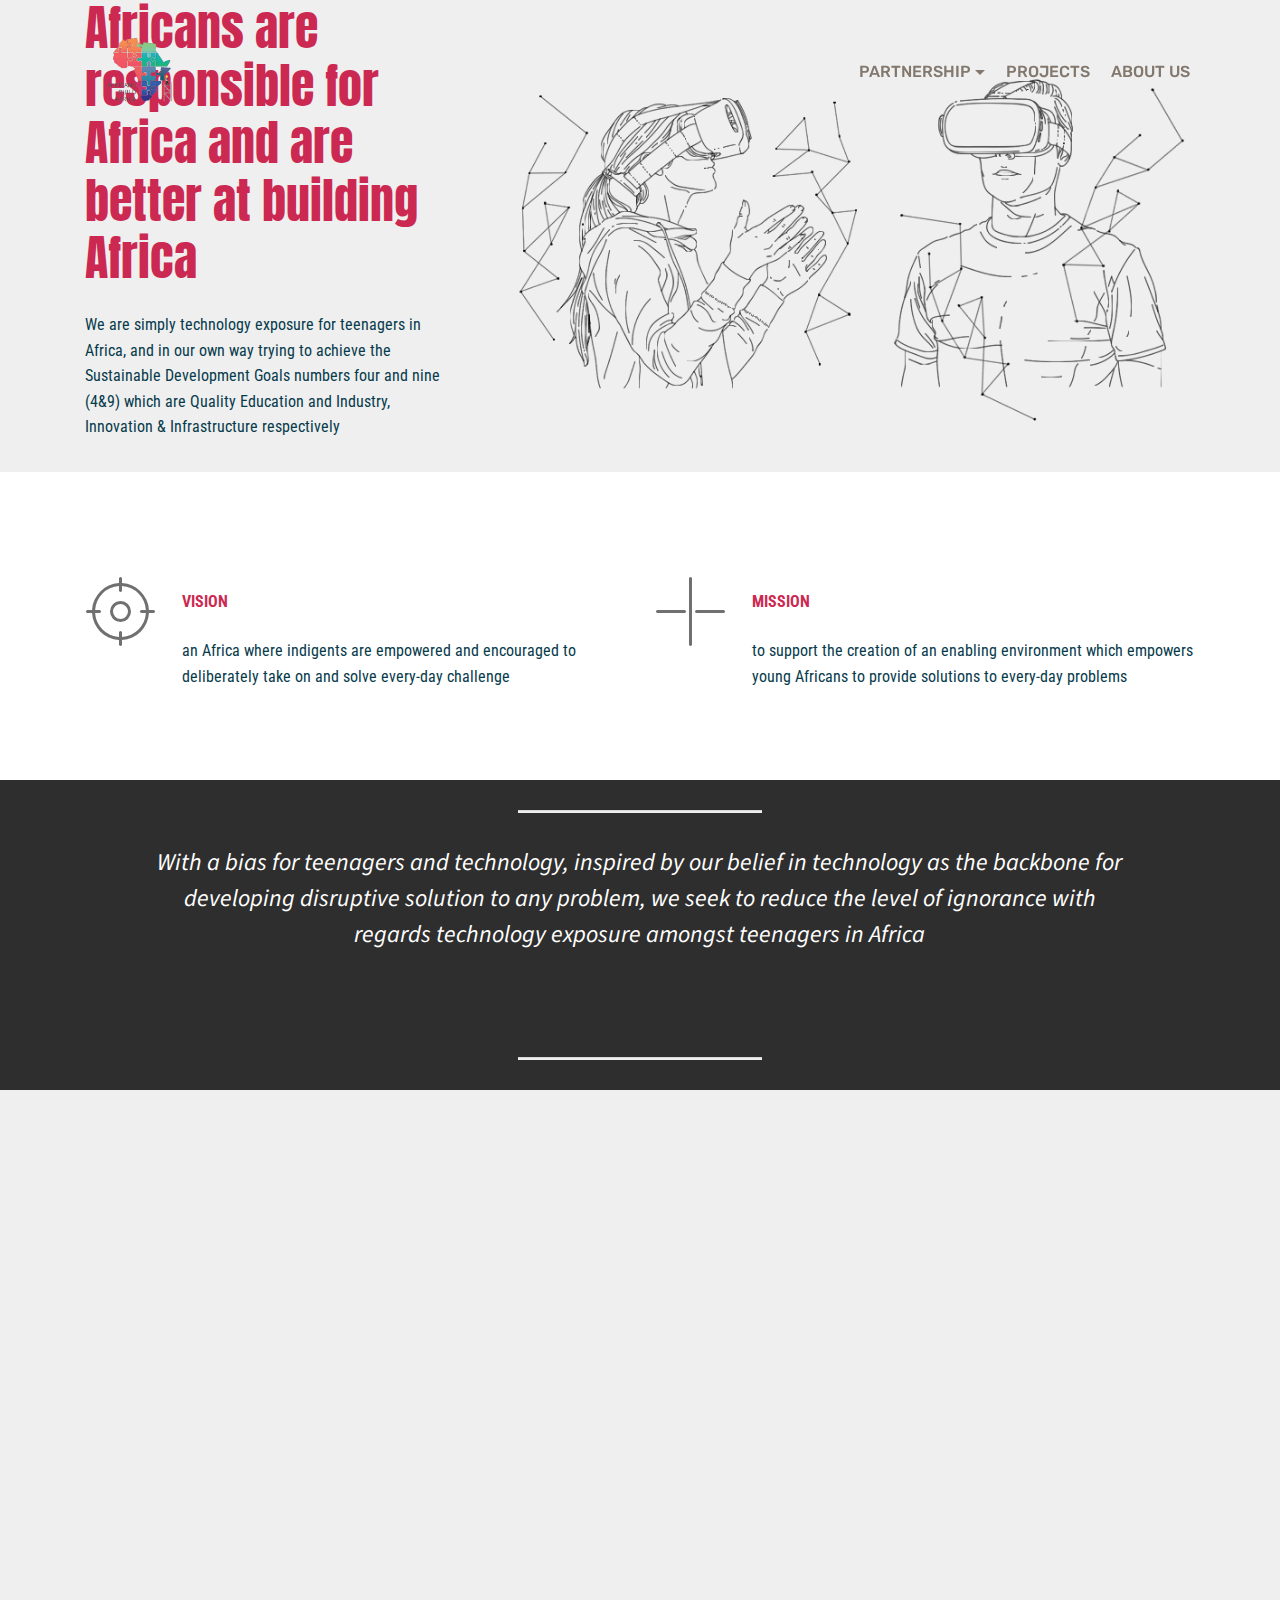
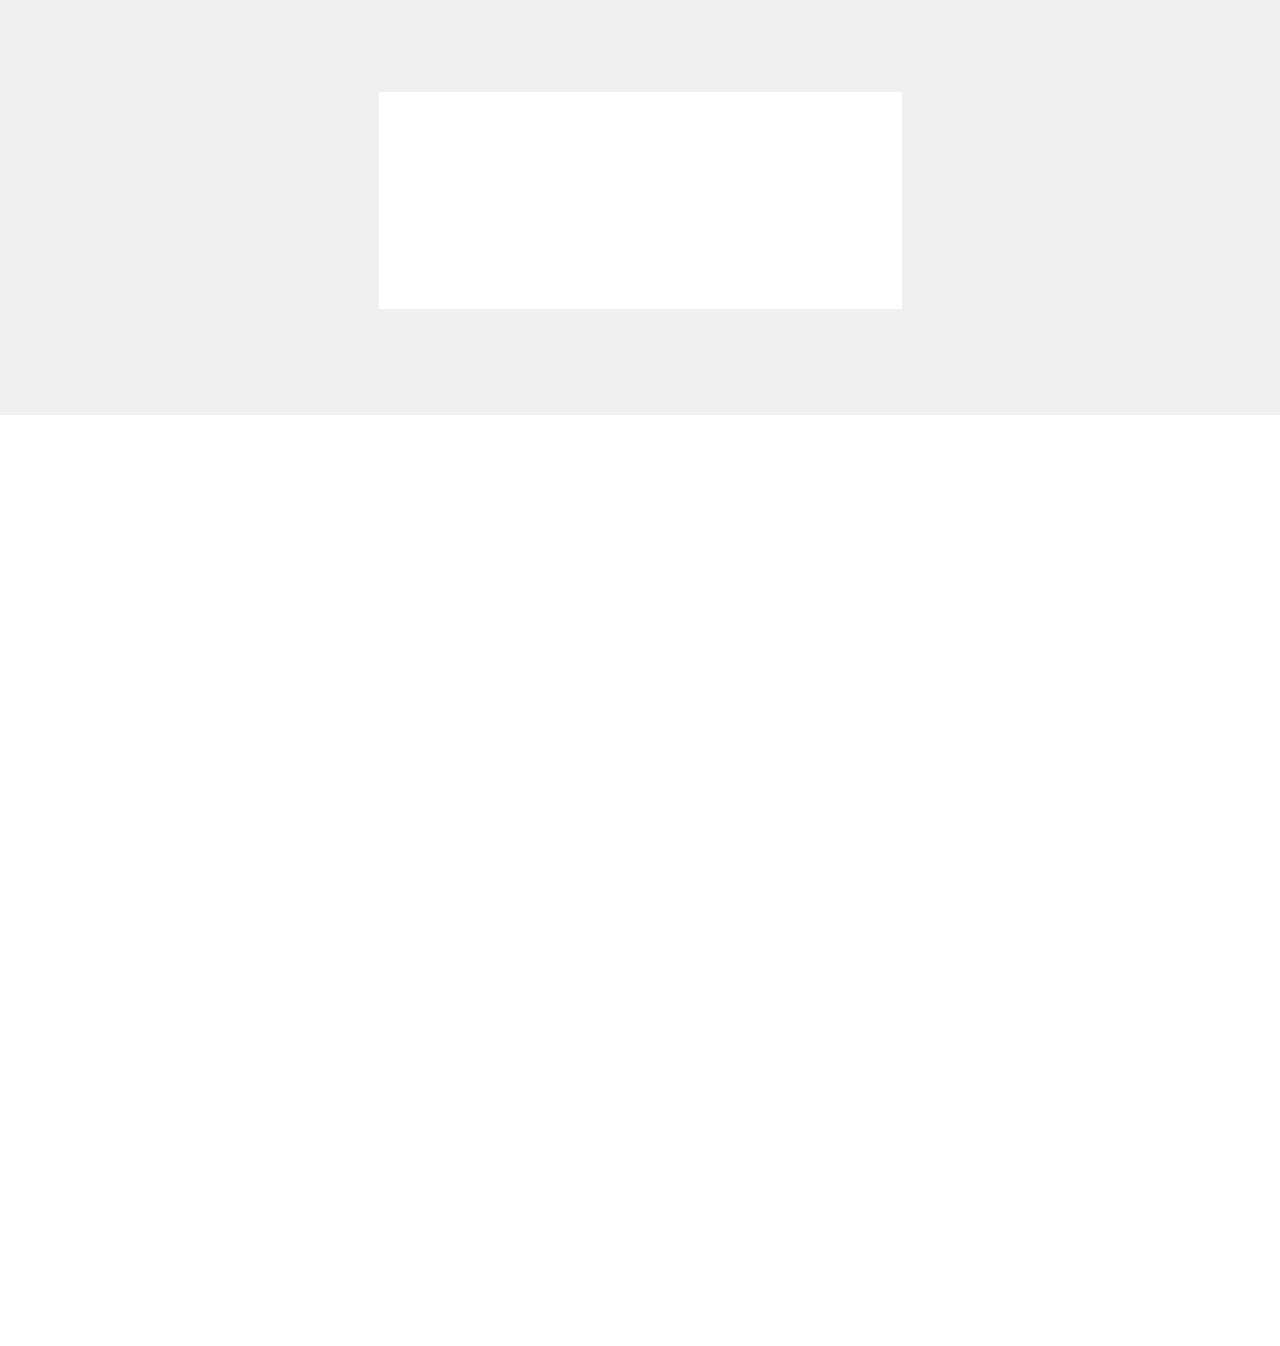
==== commit 688757f1: "create github pages" ====
--- a/index.html
+++ b/index.html
@@ -40,7 +40,7 @@
         <div class="menu-logo">
             <div class="navbar-brand">
                 <span class="navbar-logo">
-                    <a href="http://africansbuildafrica.org/">
+                    <a href="index.html">
                         <img src="assets/images/africans-build-africa-logo-212x212.png" alt="Africans Build Africa" title="" style="height: 8rem;">
                     </a>
                 </span>
@@ -61,7 +61,7 @@
     </nav>
 </section>
 
-<section class="engine"><a href="https://mobirise.ws/o">free mobile website builder</a></section><section class="header3 cid-qPjDrXZtma mbr-fullscreen" id="header3-12">
+<section class="engine"><a href="https://mobirise.ws/i">build your own website</a></section><section class="header3 cid-qPjDrXZtma" id="header3-12">
 
     
 
@@ -199,7 +199,7 @@
             <div class="media-container-column col-lg-8" data-form-type="formoid">
                     <div data-form-alert="" hidden="">Thanks for filling out the form!</div>
             
-                    <form class="mbr-form" action="https://mobirise.com/" method="post" data-form-title="Mobirise Form"><input type="hidden" name="email" data-form-email="true" value="0aPue9z1H8r1ncO+2oD/396LRywT3zPu8SO1XTd2Z6Qi+t4EwQNlZKF6ZgDTkCr9yXQZxqCY0YjiorLmJ9UrQC/lUhsofE3Bj3aoCwno2oYM/ZnD2/RziuAx1MzKbEK+" data-form-field="Email">
+                    <form class="mbr-form" action="https://mobirise.com/" method="post" data-form-title="Mobirise Form"><input type="hidden" name="email" data-form-email="true" value="DB+y5cgbYMDwT/MQOrwfmbl4aExDL6G5R11rIKhX0pUEBiohWM+wv79liP9UB6XS/DTQhMWoHQgNk6qBOo5BtQUx7NO7iLW4FYsoZgyz1Mdh7JJV1MsZQ4f7W3MTcwlO" data-form-field="Email">
                         <div class="row row-sm-offset">
                             <div class="col-md-4 multi-horizontal" data-for="name">
                                 <div class="form-group">
@@ -247,7 +247,7 @@
                     
                     
                     
-                <li class="foot-menu-item mbr-fonts-style display-7"></li><li class="foot-menu-item mbr-fonts-style display-7"><a class="text-white mbr-bold" href="partnership.html" target="_blank">Partnership</a></li><li class="foot-menu-item mbr-fonts-style display-7"><a class="text-white mbr-bold" href="projects.html" target="_blank">Project</a>s</li><li class="foot-menu-item mbr-fonts-style display-7"><a class="text-white mbr-bold" href="about_us.html" target="_blank">About Us</a></li><li class="foot-menu-item mbr-fonts-style display-7"></li></ul>
+                <li class="foot-menu-item mbr-fonts-style display-7"></li><li class="foot-menu-item mbr-fonts-style display-7"><p><a class="text-white mbr-bold" href="index.html" target="_blank">Home</a>&nbsp;&nbsp;&nbsp;&nbsp;&nbsp;&nbsp;&nbsp;&nbsp;<a class="text-white mbr-bold" href="partnership.html" target="_blank">Partnership</a></p></li><li class="foot-menu-item mbr-fonts-style display-7"><a class="text-white mbr-bold" href="projects.html" target="_blank">Project</a>s</li><li class="foot-menu-item mbr-fonts-style display-7"><a class="text-white mbr-bold" href="about_us.html" target="_blank">About Us</a></li><li class="foot-menu-item mbr-fonts-style display-7"></li></ul>
             </div>
             <div class="row social-row">
                 <div class="social-list align-right pb-2">
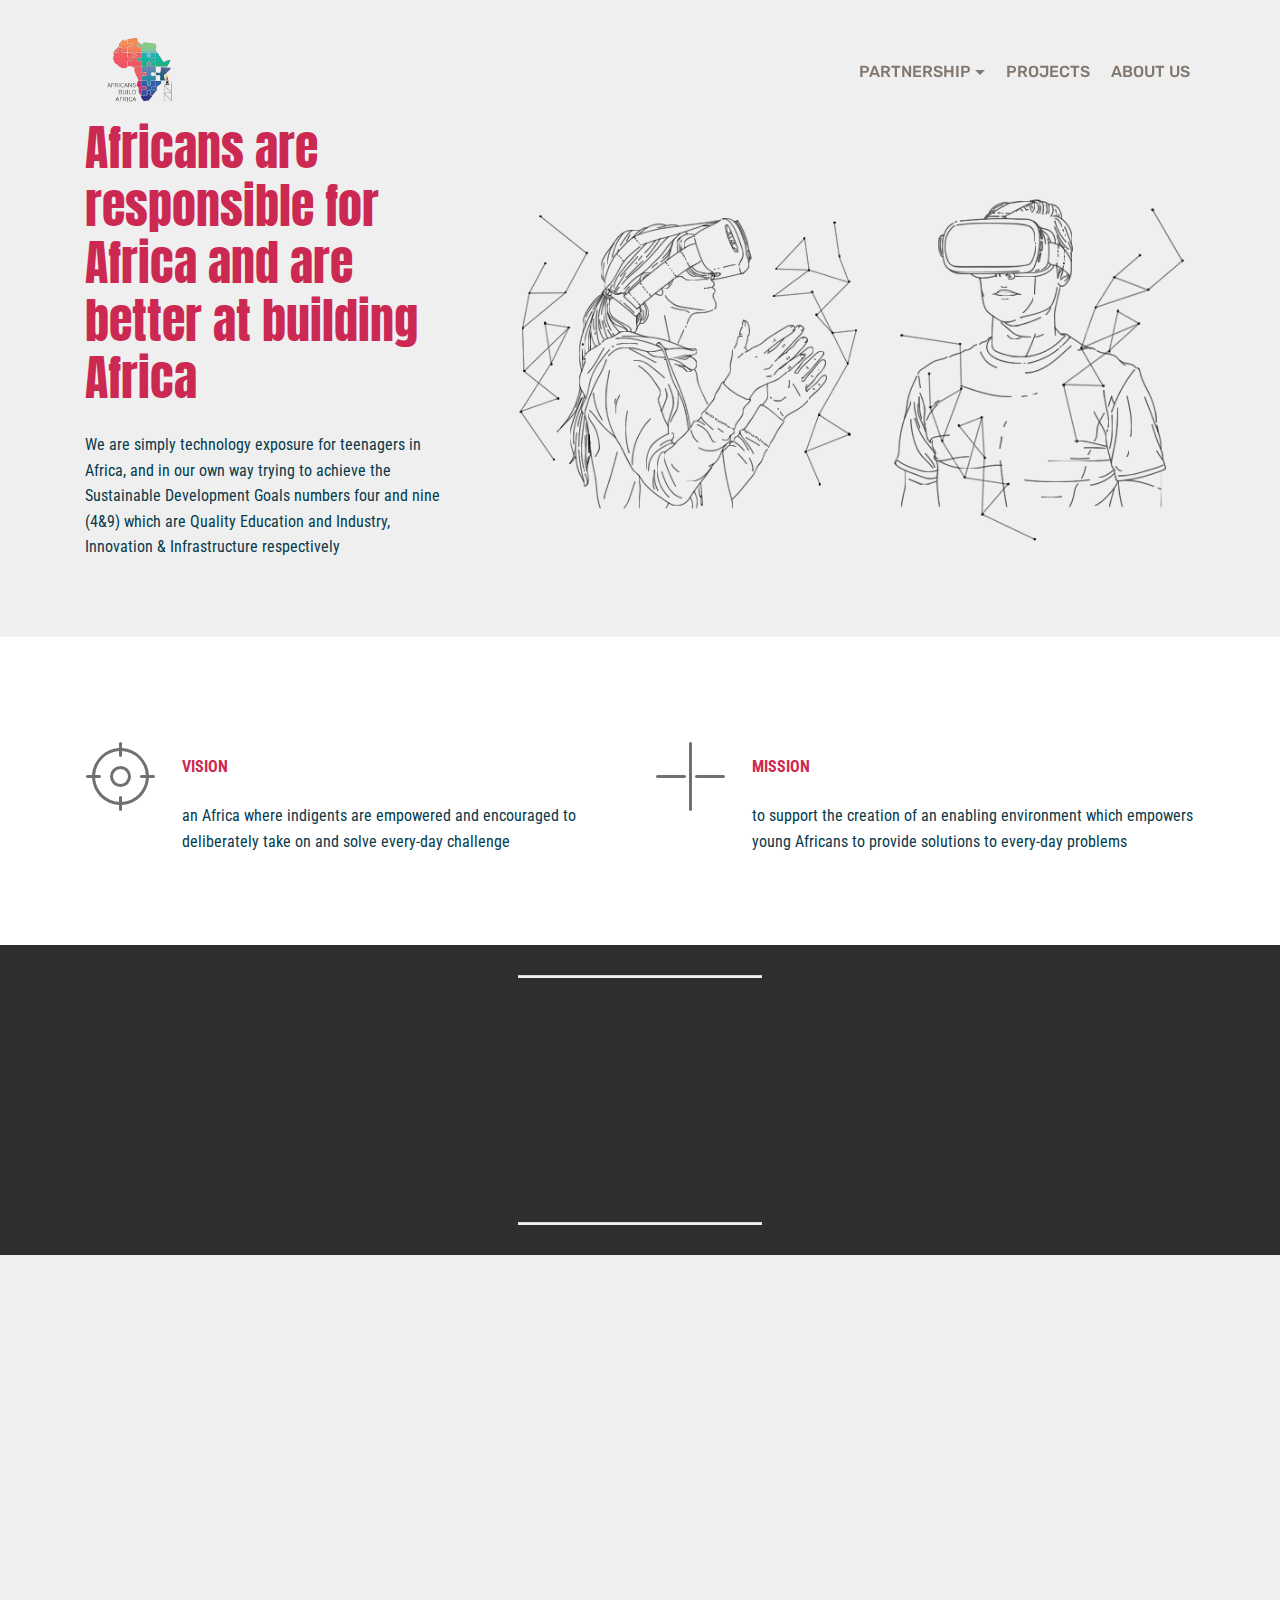
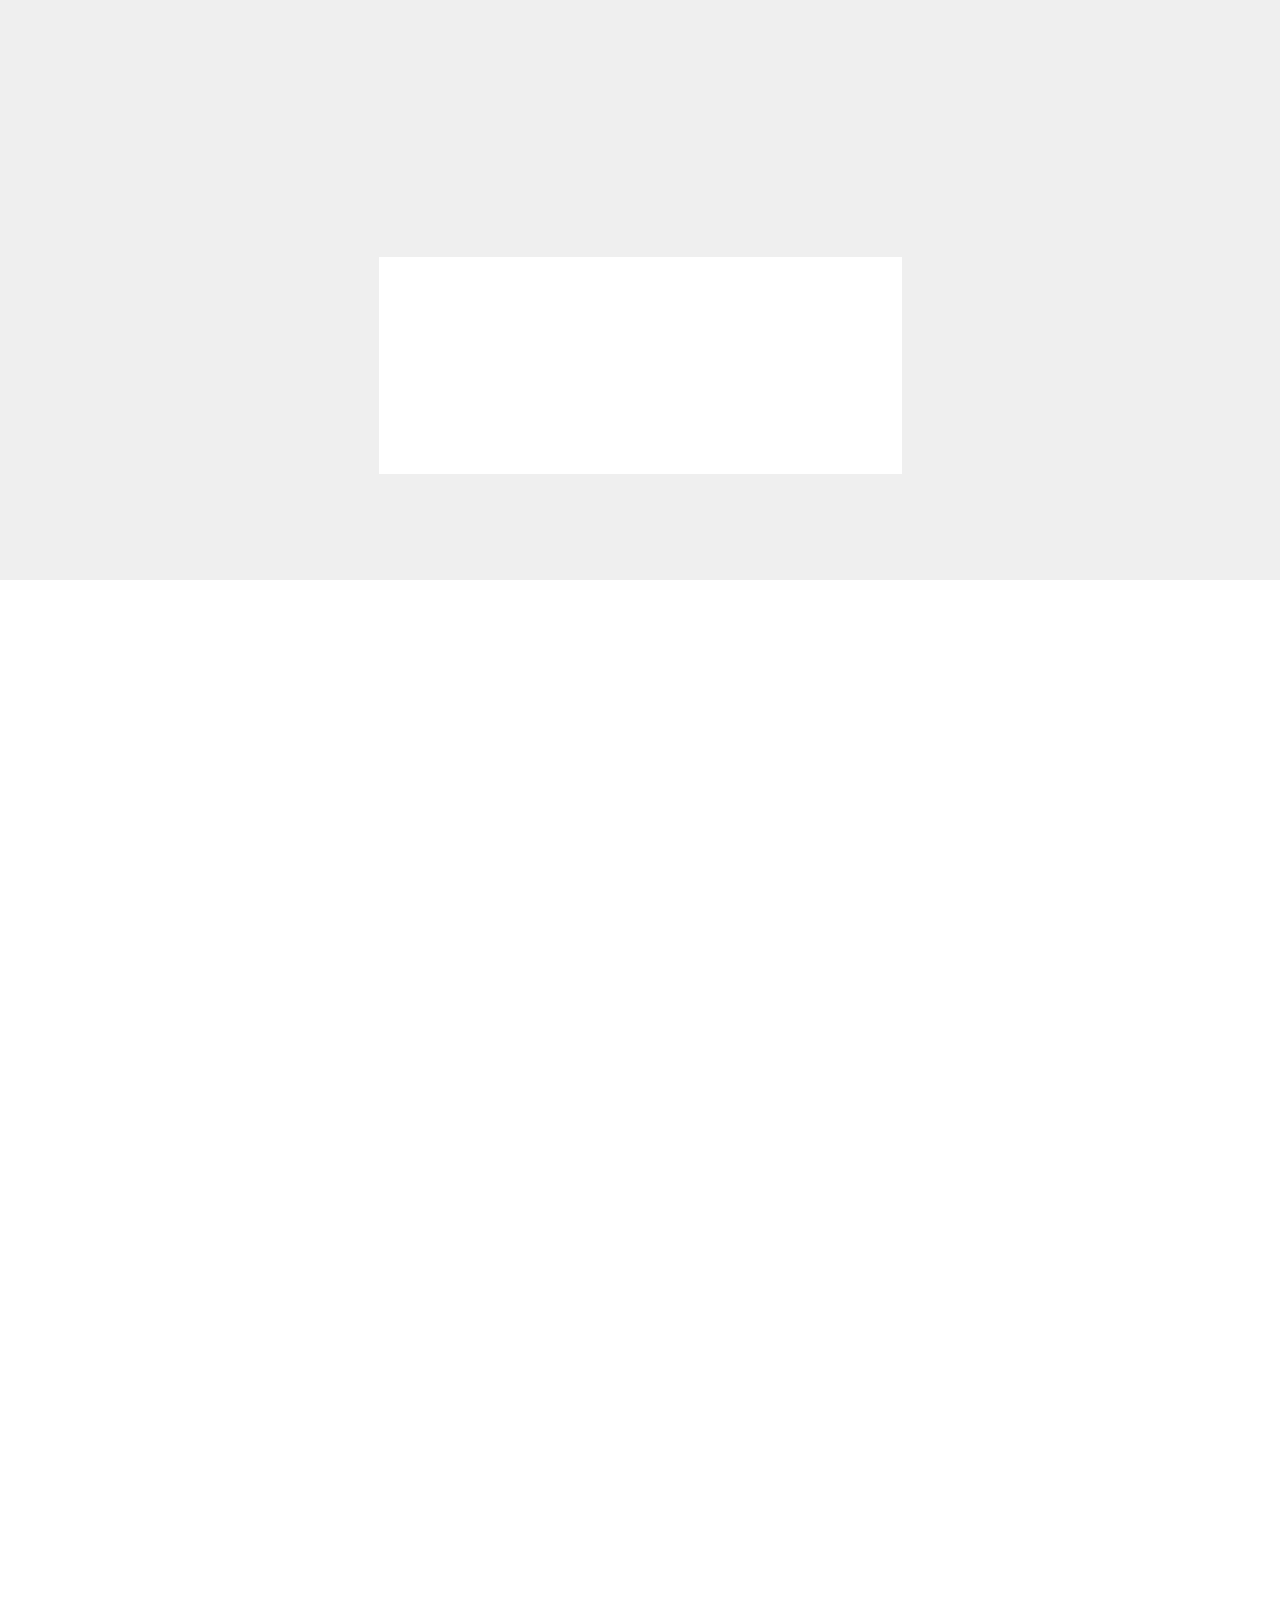
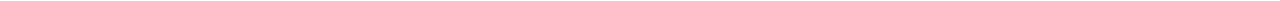
==== commit caf2b09e: "create github pages" ====
--- a/index.html
+++ b/index.html
@@ -48,11 +48,11 @@
             </div>
         </div>
         <div class="collapse navbar-collapse" id="navbarSupportedContent">
-            <ul class="navbar-nav nav-dropdown nav-right" data-app-modern-menu="true"><li class="nav-item dropdown">
-                    <a class="nav-link link text-info dropdown-toggle display-4" href="partnership.html" data-toggle="dropdown-submenu" aria-expanded="false">
+            <ul class="navbar-nav nav-dropdown nav-right" data-app-modern-menu="true"><li class="nav-item dropdown open">
+                    <a class="nav-link link text-info dropdown-toggle display-4" href="partnership.html" data-toggle="dropdown-submenu" aria-expanded="true">
                         PARTNERSHIP</a><div class="dropdown-menu"><a class="text-info dropdown-item display-4" href="partnership.html">Sponsorship</a><a class="text-info dropdown-item display-4" href="partnership.html" aria-expanded="false">Volunteer</a></div>
                 </li><li class="nav-item">
-                    <a class="nav-link link text-info display-4" href="page1.html#header9-r">
+                    <a class="nav-link link text-info display-4" href="projects.html">
                         PROJECTS<br></a>
                 </li><li class="nav-item"><a class="nav-link link text-info display-4" href="about_us.html">
                         ABOUT US<br></a></li></ul>
@@ -61,7 +61,7 @@
     </nav>
 </section>
 
-<section class="engine"><a href="https://mobirise.ws/i">build your own website</a></section><section class="header3 cid-qPjDrXZtma" id="header3-12">
+<section class="engine"><a href="https://mobirise.ws/f">easy website builder</a></section><section class="header3 cid-qPjDrXZtma" id="header3-12">
 
     
 
@@ -199,7 +199,7 @@
             <div class="media-container-column col-lg-8" data-form-type="formoid">
                     <div data-form-alert="" hidden="">Thanks for filling out the form!</div>
             
-                    <form class="mbr-form" action="https://mobirise.com/" method="post" data-form-title="Mobirise Form"><input type="hidden" name="email" data-form-email="true" value="DB+y5cgbYMDwT/MQOrwfmbl4aExDL6G5R11rIKhX0pUEBiohWM+wv79liP9UB6XS/DTQhMWoHQgNk6qBOo5BtQUx7NO7iLW4FYsoZgyz1Mdh7JJV1MsZQ4f7W3MTcwlO" data-form-field="Email">
+                    <form class="mbr-form" action="https://mobirise.com/" method="post" data-form-title="Mobirise Form"><input type="hidden" name="email" data-form-email="true" value="QHEdywfKXgip4nDFAqe5m66mvk4zr39miCvteXWrbXNjHmvUIoM03XwsmPBjL6fwlyxBCYO2biOCK3vgG1rtdcVUmbEzWqm72iuY05PDkBBclEM9D/EVqISGpoO9RPE7" data-form-field="Email">
                         <div class="row row-sm-offset">
                             <div class="col-md-4 multi-horizontal" data-for="name">
                                 <div class="form-group">
@@ -258,29 +258,17 @@
                     
                     
                 <div class="soc-item">
-                        <a href="https://twitter.com/africansbuildafrica" target="_blank">
+                        <a href="https://www.facebook.com/Africansbuild/" target="_blank">
+                            <span class="mbr-iconfont mbr-iconfont-social socicon-facebook socicon"></span>
+                        </a>
+                    </div><div class="soc-item">
+                        <a href="https://twitter.com/AfricansBuildAf" target="_blank">
                             <span class="mbr-iconfont mbr-iconfont-social socicon-twitter socicon"></span>
                         </a>
                     </div><div class="soc-item">
-                        <a href="https://www.facebook.com/pages/africansbuildafrica" target="_blank">
-                            <span class="mbr-iconfont mbr-iconfont-social socicon-facebook socicon"></span>
-                        </a>
-                    </div><div class="soc-item">
-                        <a href="https://www.youtube.com/c/africansbuildafrica" target="_blank">
-                            <span class="mbr-iconfont mbr-iconfont-social socicon-youtube socicon"></span>
-                        </a>
-                    </div><div class="soc-item">
-                        <a href="https://instagram.com/africansbuildafrica" target="_blank">
-                            <span class="mbr-iconfont mbr-iconfont-social socicon-instagram socicon"></span>
-                        </a>
-                    </div><div class="soc-item">
-                        <a href="https://plus.google.com/u/0/+africansbuildafrica" target="_blank">
-                            <span class="mbr-iconfont mbr-iconfont-social socicon-googleplus socicon"></span>
-                        </a>
-                    </div><div class="soc-item">
-                        <a href="tel:+234-706-111-1111">
-                            <span class="mbr-iconfont mbr-iconfont-social socicon-viber socicon"></span>
-                        </a>
+                        
+                            <a href="https://www.instagram.com/africansbuildafrica/" target="_blank"><span class="mbr-iconfont mbr-iconfont-social socicon-instagram socicon"></span></a>
+                        
                     </div></div>
             </div>
             <div class="row row-copirayt">
--- a/assets/mobirise/css/mbr-additional.css
+++ b/assets/mobirise/css/mbr-additional.css
@@ -1376,6 +1376,8 @@
   display: none;
 }
 .cid-qPjDrXZtma {
+  padding-top: 120px;
+  padding-bottom: 45px;
   background-color: #efefef;
 }
 .cid-qPjDrXZtma .media-container-row {
@@ -1951,6 +1953,9 @@
 .cid-qPj1phIFl6 .popup-btn:hover .mbr-section-btn {
   opacity: 1;
 }
+.cid-qPj1phIFl6 .mbr-section-title {
+  color: #cc2952;
+}
 .cid-qPiTfbpZos {
   padding-top: 90px;
   padding-bottom: 90px;
@@ -1978,8 +1983,11 @@
   display: block;
   text-align: center;
 }
+.cid-qPiTfbpZos H2 {
+  color: #cc2952;
+}
 .cid-qPiTyxk64c {
-  padding-top: 30px;
+  padding-top: 120px;
   padding-bottom: 30px;
   background-color: #2e2e2e;
 }
@@ -2438,7 +2446,7 @@
   color: #767676 !important;
 }
 .cid-qPiTyxk64c {
-  padding-top: 30px;
+  padding-top: 120px;
   padding-bottom: 30px;
   background-color: #2e2e2e;
 }
@@ -3011,7 +3019,7 @@
   word-break: break-word;
 }
 .cid-qPj5CUuKMB .mbr-section-subtitle {
-  color: #767676;
+  color: #232323;
 }
 .cid-qPj5CUuKMB .card-title {
   font-weight: 500;
@@ -3056,30 +3064,283 @@
 .cid-qPj5CUuKMB .mbr-section-text {
   text-align: center;
 }
-.cid-qPj6PHgtxV {
+.cid-qPj5CUuKMB .mbr-section-title {
+  color: #166d1d;
+}
+.cid-qPkpuvriHA {
   padding-top: 90px;
   padding-bottom: 90px;
   background-color: #ffffff;
 }
-.cid-qPj6PHgtxV h3 {
-  text-align: center;
-}
-.cid-qPj6PHgtxV .mbr-section-subtitle {
+.cid-qPkpuvriHA .mbr-section-subtitle {
   color: #767676;
   font-weight: 300;
 }
-.cid-qPj6PHgtxV .mbr-content-text {
+.cid-qPkpuvriHA .mbr-content-text {
   color: #767676;
 }
-.cid-qPj6PHgtxV .panel-item {
-  background: #ffffff;
-}
-.cid-qPj6PHgtxV .card {
+.cid-qPkpuvriHA .card {
   word-wrap: break-word;
-}
-.cid-qPj6PHgtxV .mbr-iconfont {
+  flex-shrink: 0;
+  -webkit-flex-shrink: 0;
+}
+.cid-qPkpuvriHA .mbr-iconfont {
   font-size: 80px;
   color: #149dcc;
+}
+.cid-qPkpuvriHA .cards-container {
+  display: flex;
+  flex-direction: row;
+  -webkit-flex-direction: row;
+  flex-wrap: wrap;
+  -webkit-flex-wrap: wrap;
+  justify-content: center;
+  -webkit-justify-content: center;
+  word-break: break-word;
+}
+.cid-qPkpuvriHA .media-block {
+  flex-shrink: 0;
+  -webkit-flex-shrink: 0;
+  padding-left: 2rem;
+}
+.cid-qPkpuvriHA .cards-block {
+  flex-basis: 100%;
+  -webkit-flex-basis: 100%;
+}
+.cid-qPkpuvriHA .card-img {
+  display: -webkit-flex;
+  align-items: center;
+  -webkit-align-items: center;
+  flex-wrap: wrap;
+  -webkit-flex-wrap: wrap;
+}
+@media (max-width: 991px) {
+  .cid-qPkpuvriHA .media-block {
+    flex-basis: 100%;
+    -webkit-flex-basis: 100%;
+    padding-left: 0;
+    padding-bottom: 2rem;
+  }
+}
+.cid-qPkpuvriHA .mbr-section-title {
+  color: #166d1d;
+  text-align: center;
+}
+.cid-qPkyjgTzG9 {
+  padding-top: 90px;
+  padding-bottom: 90px;
+  background-color: #f8f8f8;
+}
+.cid-qPkyjgTzG9 .mbr-section-subtitle {
+  color: #767676;
+  text-align: center;
+  font-weight: 300;
+}
+.cid-qPkyjgTzG9 .timeline-text-content {
+  padding: 2rem 2.5rem;
+  background: #ffffff;
+  margin-left: 2rem;
+}
+.cid-qPkyjgTzG9 .timeline-text-content p {
+  margin-bottom: 0;
+}
+.cid-qPkyjgTzG9 .time-line-date-content {
+  margin-right: 2rem;
+}
+.cid-qPkyjgTzG9 .time-line-date-content p {
+  padding: 2rem 2.5rem;
+  background: #ffffff;
+  float: right;
+}
+.cid-qPkyjgTzG9 .timeline-element {
+  margin-bottom: 50px;
+  position: relative;
+  word-wrap: break-word;
+  word-break: break-word;
+  display: -webkit-flex;
+  flex-direction: row;
+  -webkit-flex-direction: row;
+}
+.cid-qPkyjgTzG9 .timeline-element:hover .mbr-timeline-date {
+  box-shadow: 0 7px 20px 0px rgba(0, 0, 0, 0.08);
+  transition: all .4s;
+}
+.cid-qPkyjgTzG9 .timeline-element:hover .timeline-text-content {
+  box-shadow: 0 7px 20px 0px rgba(0, 0, 0, 0.08);
+  transition: all .4s;
+}
+.cid-qPkyjgTzG9 .mbr-timeline-date,
+.cid-qPkyjgTzG9 .timeline-text-content {
+  transition: all .4s;
+}
+.cid-qPkyjgTzG9 .reverse {
+  flex-direction: row-reverse;
+  -webkit-flex-direction: row-reverse;
+}
+.cid-qPkyjgTzG9 .reverse .timeline-text-content {
+  margin-right: 2rem;
+  margin-left: 0;
+}
+.cid-qPkyjgTzG9 .reverse .time-line-date-content {
+  margin-left: 2rem;
+  margin-right: 0rem;
+}
+.cid-qPkyjgTzG9 .reverse .time-line-date-content p {
+  float: left;
+}
+.cid-qPkyjgTzG9 .iconBackground {
+  position: absolute;
+  left: 50%;
+  width: 20px;
+  height: 20px;
+  line-height: 30px;
+  text-align: center;
+  border-radius: 50%;
+  font-size: 30px;
+  display: inline-block;
+  background-color: #ffffff;
+  top: 20px;
+  margin-left: -10px;
+}
+.cid-qPkyjgTzG9 .separline:before {
+  top: 20px;
+  bottom: 0;
+  position: absolute;
+  content: "";
+  width: 2px;
+  background-color: #ffffff;
+  left: calc(50% - 1px);
+  height: calc(100% + 4rem);
+}
+@media (max-width: 768px) {
+  .cid-qPkyjgTzG9 .iconBackground {
+    left: 0 !important;
+  }
+  .cid-qPkyjgTzG9 .separline:before {
+    left: 0!important;
+  }
+  .cid-qPkyjgTzG9 .timeline-text-content {
+    margin-left: 0 !important;
+  }
+  .cid-qPkyjgTzG9 .time-line-date-content {
+    margin-right: 0 !important;
+  }
+  .cid-qPkyjgTzG9 .time-line-date-content p {
+    float: left !important;
+  }
+  .cid-qPkyjgTzG9 .reverse .time-line-date-content {
+    margin-left: 0 !important;
+  }
+  .cid-qPkyjgTzG9 .reverse .timeline-text-content {
+    margin-right: 0 !important;
+  }
+}
+.cid-qPkyjgTzG9 .mbr-section-title {
+  color: #166d1d;
+}
+.cid-qPkhLMTkr4 {
+  padding-top: 105px;
+  padding-bottom: 75px;
+  background-color: #f9f9f9;
+}
+.cid-qPkhLMTkr4 .mbr-section-subtitle {
+  color: #767676;
+}
+.cid-qPkhLMTkr4 .container-table {
+  margin: 0 auto;
+}
+.cid-qPkhLMTkr4 .scroll {
+  overflow-x: auto;
+  padding: 0;
+}
+.cid-qPkhLMTkr4 .dataTables_wrapper {
+  display: block;
+}
+.cid-qPkhLMTkr4 .dataTables_wrapper .search {
+  margin-bottom: .5rem;
+}
+.cid-qPkhLMTkr4 .dataTables_wrapper .table {
+  overflow-x: auto;
+}
+.cid-qPkhLMTkr4 table {
+  width: 100% !important;
+  margin-top: 6px;
+  border: 1px solid #cccccc;
+  margin-bottom: 0;
+}
+.cid-qPkhLMTkr4 table th {
+  border-top: none;
+  transition: all .2s;
+  border-bottom: none;
+}
+.cid-qPkhLMTkr4 table th:hover {
+  background: #cccccc;
+  color: #000000;
+}
+.cid-qPkhLMTkr4 table td {
+  border-top: 1px solid #cccccc;
+}
+.cid-qPkhLMTkr4 table.table {
+  background: #ffffff;
+}
+.cid-qPkhLMTkr4 .dataTables_filter {
+  text-align: right;
+  margin-bottom: .5rem;
+}
+.cid-qPkhLMTkr4 .dataTables_filter label {
+  display: inline;
+  white-space: normal !important;
+}
+.cid-qPkhLMTkr4 .dataTables_filter input {
+  display: inline;
+  width: auto;
+  margin-left: .5rem;
+  border-radius: 100px;
+  padding-left: 1rem;
+}
+.cid-qPkhLMTkr4 .dataTables_info {
+  padding-bottom: 1rem;
+  padding-top: 1rem;
+  white-space: normal !important;
+}
+@media (max-width: 992px) {
+  .cid-qPkhLMTkr4 .dataTables_filter {
+    text-align: center;
+  }
+}
+@media (max-width: 350px) {
+  .cid-qPkhLMTkr4 .dataTables_filter {
+    text-align: center;
+  }
+  .cid-qPkhLMTkr4 .dataTables_filter input {
+    width: 100% !important;
+    margin-left: 0 !important;
+  }
+}
+.cid-qPkhLMTkr4 .body-item {
+  text-align: left;
+}
+.cid-qPkhLMTkr4 .head-item {
+  text-align: left;
+  color: #166d1d;
+}
+.cid-qPkhLMTkr4 .mbr-section-title {
+  color: #166d1d;
+}
+.cid-qPqlYSAJ08 {
+  padding-top: 60px;
+  padding-bottom: 45px;
+  background: linear-gradient(0deg, #232323, #232323);
+}
+.cid-qPqlYSAJ08 .mbr-iconfont-social {
+  font-size: 32px;
+  color: #efefef;
+}
+.cid-qPqlYSAJ08 .social-list a:focus {
+  text-decoration: none;
+}
+.cid-qPqlYSAJ08 H2 {
+  color: #ffffff;
 }
 .cid-qPj5PGKK6z {
   padding-top: 90px;
@@ -3118,80 +3379,79 @@
 .cid-qPj5PGKK6z .team-item .item-caption {
   background: #efefef;
 }
-.cid-qPj3UzJLxs {
-  padding-top: 90px;
-  padding-bottom: 90px;
+.cid-qPkufpC56j {
+  padding-top: 60px;
+  padding-bottom: 60px;
   background-color: #f9f9f9;
 }
-.cid-qPj3UzJLxs h2 {
+.cid-qPkufpC56j .nav-tabs {
+  -webkit-justify-content: center;
+  justify-content: center;
+  -webkit-flex-wrap: wrap;
+  flex-wrap: wrap;
+  border-bottom: none;
+}
+.cid-qPkufpC56j .nav-tabs .nav-link {
+  box-sizing: border-box;
+  color: #767676;
+  font-style: normal;
+  font-weight: 500;
+  border-radius: 3px;
+  border: 1px solid #767676;
+  padding: 1rem 3rem;
+  margin: 0.4rem .8rem !important;
+  transition: all .3s;
+}
+.cid-qPkufpC56j .nav-tabs .nav-link:hover {
+  background-color: #149dcc;
+}
+.cid-qPkufpC56j .nav-tabs .nav-link:focus {
+  box-shadow: none;
+  background-color: #149dcc;
+}
+.cid-qPkufpC56j .nav-tabs .nav-link.active {
+  font-weight: 500;
+  color: #ffffff;
+  font-style: normal;
+  border: none;
+  background: #149dcc;
+}
+.cid-qPkufpC56j .nav-tabs .nav-link.active:hover {
+  border: none;
+}
+.cid-qPkufpC56j .mbr-section-subtitle {
+  color: #767676;
+}
+.cid-qPkufpC56j p {
+  color: #767676;
+}
+.cid-qPkufpC56j .mbr-figure {
+  -webkit-flex-shrink: 0;
+  flex-shrink: 0;
+  -webkit-align-self: flex-start;
+  align-self: flex-start;
+  padding-right: 4rem;
+}
+.cid-qPkufpC56j .mbr-text {
+  word-break: break-word;
+}
+@media (max-width: 991px) {
+  .cid-qPkufpC56j .mbr-figure {
+    padding-right: 0;
+    padding-left: 0;
+    padding-bottom: 2rem;
+  }
+}
+.cid-qPkufpC56j P {
+  color: #232323;
+  text-align: left;
+}
+.cid-qPkufpC56j H2 {
   text-align: center;
-}
-.cid-qPj3UzJLxs h3 {
-  text-align: center;
-  font-weight: 300;
-}
-.cid-qPj3UzJLxs p {
-  color: #767676;
-}
-.cid-qPj3UzJLxs .block-content {
-  display: -webkit-flex;
-  flex-direction: column;
-  -webkit-flex-direction: column;
-  flex-basis: 100%;
-  -webkit-flex-basis: 100%;
-}
-.cid-qPj3UzJLxs .mbr-figure {
-  align-self: flex-start;
-  -webkit-align-self: flex-start;
-  flex-shrink: 0;
-  -webkit-flex-shrink: 0;
-}
-.cid-qPj3UzJLxs .media-container-row {
-  word-wrap: break-word;
-  word-break: break-word;
-}
-.cid-qPj3UzJLxs .mbr-section-subtitle {
-  color: #767676;
-}
-.cid-qPj3UzJLxs .card-title {
-  font-weight: 500;
-}
-.cid-qPj3UzJLxs .card-img {
-  text-align: inherit;
-}
-.cid-qPj3UzJLxs .card-img span {
-  font-size: 48px;
-  color: #707070;
-}
-@media (min-width: 992px) {
-  .cid-qPj3UzJLxs .mbr-figure {
-    padding-right: 2rem;
-    padding-left: 2rem;
-  }
-}
-@media (max-width: 991px) {
-  .cid-qPj3UzJLxs .mbr-figure {
-    margin-bottom: 2rem;
-  }
-}
-@media (max-width: 991px) and (min-width: 768px) {
-  .cid-qPj3UzJLxs .mbr-figure {
-    padding-right: 0;
-    padding-bottom: 1rem;
-    padding-top: 1rem;
-  }
-  .cid-qPj3UzJLxs .block-content {
-    flex-direction: row;
-    -webkit-flex-direction: row;
-    text-align: center;
-  }
-  .cid-qPj3UzJLxs .block-content .card {
-    flex-basis: 100%;
-    -webkit-flex-basis: 100%;
-  }
+  color: #166d1d;
 }
 .cid-qPiTyxk64c {
-  padding-top: 30px;
+  padding-top: 120px;
   padding-bottom: 30px;
   background-color: #2e2e2e;
 }
@@ -3259,6 +3519,17 @@
 }
 .cid-qPiTyxk64c .media-container-row .row-copirayt p {
   width: 100%;
+}
+.cid-qPkhfxggKS {
+  padding-top: 75px;
+  padding-bottom: 45px;
+  background-color: #ffffff;
+}
+.cid-qPkhfxggKS .mbr-section-subtitle {
+  color: #767676;
+}
+.cid-qPkhfxggKS .btn {
+  margin: 0 0 .5rem 0;
 }
 .cid-qP77L60Vwp .navbar {
   background: #ffffff;
@@ -3649,8 +3920,22 @@
 .cid-qP77L60Vwp .dropdown-item:hover {
   color: #767676 !important;
 }
+.cid-qPkw8UrC9I {
+  padding-top: 60px;
+  padding-bottom: 60px;
+  background-image: url("../../../assets/images/mbr-1657x1080.jpg");
+}
+.cid-qPkxVytUEY {
+  padding-top: 60px;
+  padding-bottom: 60px;
+  background-color: #ffffff;
+}
+.cid-qPkxVytUEY .mbr-text,
+.cid-qPkxVytUEY blockquote {
+  color: #767676;
+}
 .cid-qPiTyxk64c {
-  padding-top: 30px;
+  padding-top: 120px;
   padding-bottom: 30px;
   background-color: #2e2e2e;
 }
